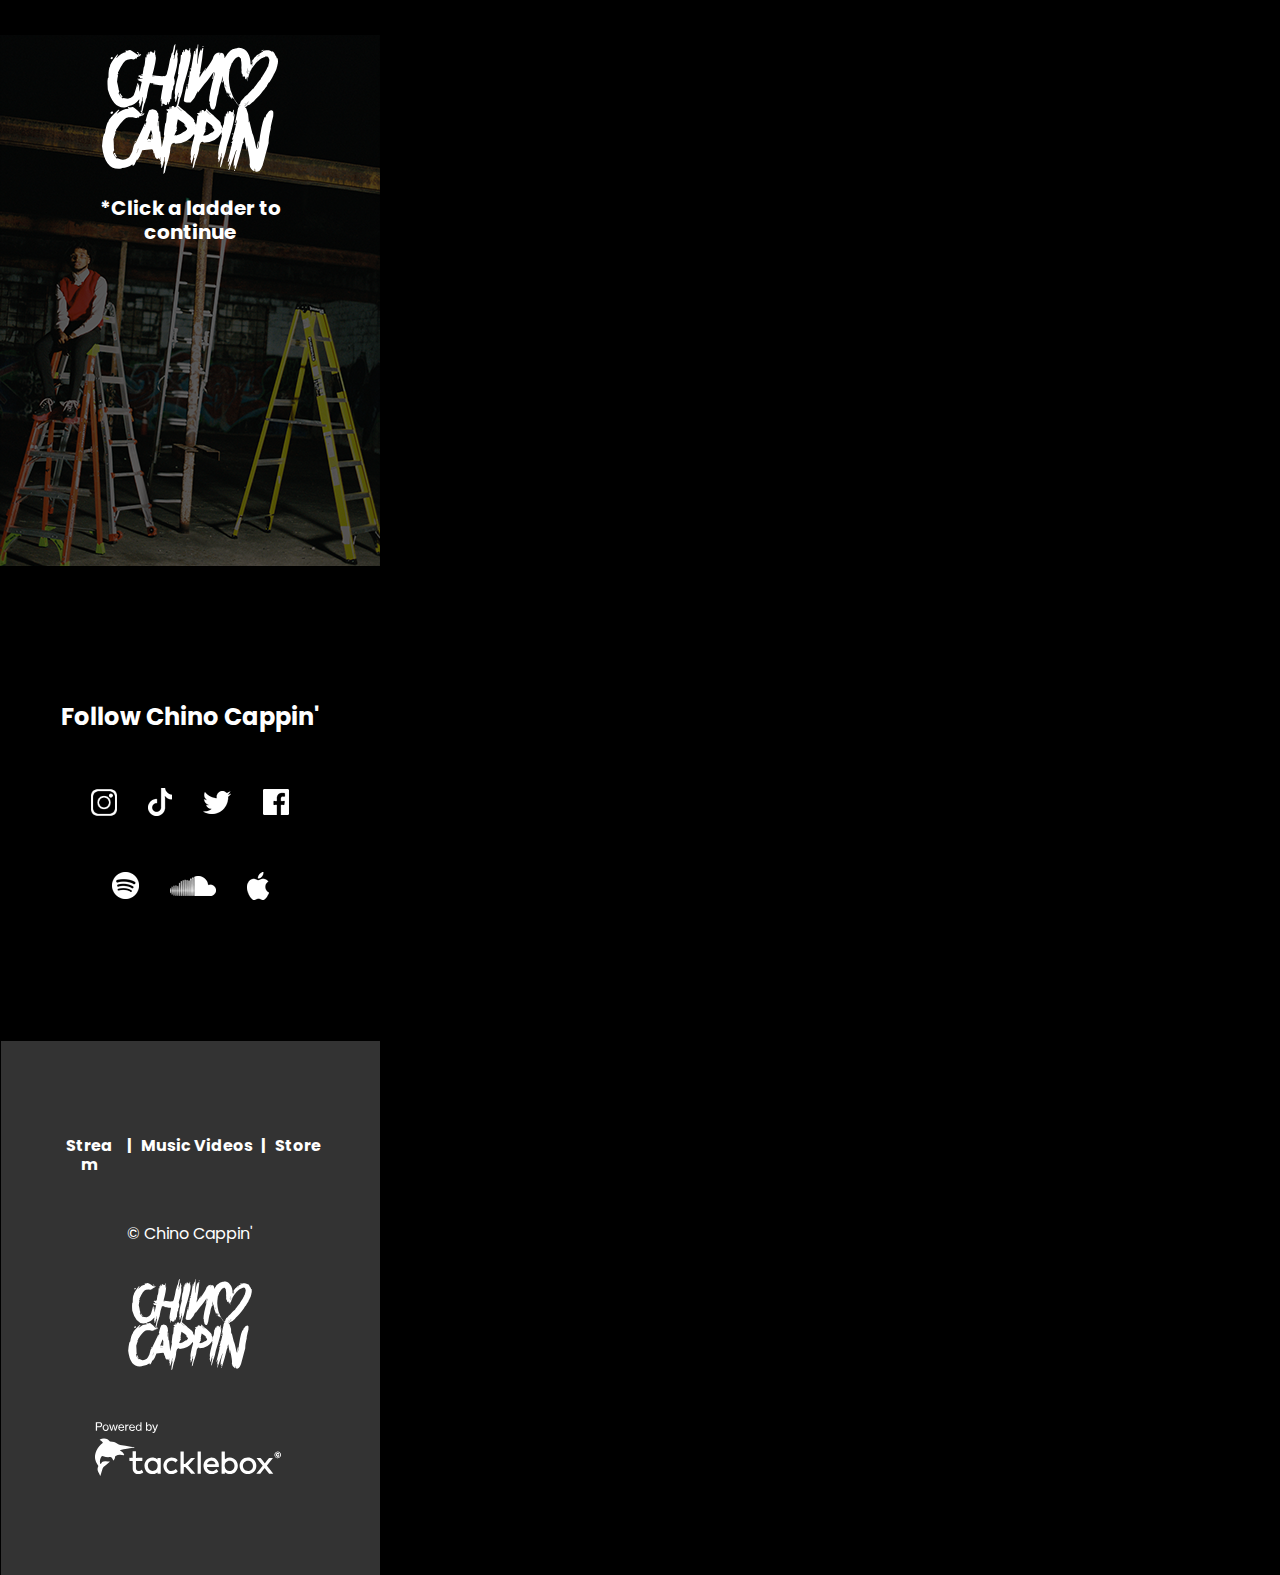
==== phone/index.html @ 38c48c01 "initial commit" ====
<!DOCTYPE html>
<html class="nojs html css_verticalspacer" lang="en-US">
 <head>

  <meta http-equiv="Content-type" content="text/html;charset=UTF-8"/>
  <meta name="generator" content="2018.1.1.386"/>
  <meta name="viewport" content="width=380"/>
  
  <script type="text/javascript">
   // Update the 'nojs'/'js' class on the html node
document.documentElement.className = document.documentElement.className.replace(/\bnojs\b/g, 'js');

// Check that all required assets are uploaded and up-to-date
if(typeof Muse == "undefined") window.Muse = {}; window.Muse.assets = {"required":["museutils.js", "museconfig.js", "jquery.musepolyfill.bgsize.js", "jquery.watch.js", "require.js", "index.css"], "outOfDate":[]};
</script>
  
  <link rel="canonical" href="http://chinocappin.com/index.html"/>
  <title>Home</title>
  <!-- CSS -->
  <link rel="stylesheet" type="text/css" href="../css/site_global.css?crc=444006867"/>
  <link rel="stylesheet" type="text/css" href="css/index.css?crc=4294143447" id="pagesheet"/>
    <!--/*

*/
-->
 </head>
 <body>

  <div class="clearfix" id="page"><!-- column -->
   <div class="position_content" id="page_position_content">
    <div class="clearfix colelem" id="pu2595"><!-- group -->
     <div class="museBGSize grpelem" id="u2595"><!-- content --></div>
     <div class="museBGSize grpelem" id="u2596"><!-- content --></div>
     <!-- m_editable region-id="editable-static-tag-U2597-BP_infinity" template="phone/index.html" data-type="html" data-ice-options="clickable" data-ice-editable="link" -->
     <a class="nonblock nontext museBGSize grpelem" id="u2597" href="music-videos.html" data-href="page:U2841" data-muse-uid="U2597"><!-- content --></a>
     <!-- /m_editable -->
     <div class="museBGSize grpelem" id="u2598"><!-- content --></div>
     <!-- m_editable region-id="editable-static-tag-U2599-BP_infinity" template="phone/index.html" data-type="html" data-ice-options="clickable" data-ice-editable="link" -->
     <a class="nonblock nontext MuseLinkActive museBGSize grpelem" id="u2599" href="index.html" data-href="page:U2594" data-muse-uid="U2599"><!-- content --></a>
     <!-- /m_editable -->
     <!-- m_editable region-id="editable-static-tag-U2600-BP_infinity" template="phone/index.html" data-type="html" data-ice-options="disableImageResize,link,txtStyleTarget" -->
     <div class="clearfix grpelem" id="u2600-4" data-muse-uid="U2600" data-muse-type="txt_frame" data-IBE-flags="txtStyleSrc"><!-- content -->
      <p>*Click a ladder to continue</p>
     </div>
     <!-- /m_editable -->
     <div class="grpelem" id="u2602"><!-- content --></div>
     <div class="clearfix grpelem" id="u2603"><!-- column -->
      <!-- m_editable region-id="editable-static-tag-U2604-BP_infinity" template="phone/index.html" data-type="html" data-ice-options="disableImageResize,link,txtStyleTarget" -->
      <div class="clearfix colelem" id="u2604-4" data-muse-uid="U2604" data-muse-type="txt_frame" data-IBE-flags="txtStyleSrc"><!-- content -->
       <p>Follow Chino Cappin'</p>
      </div>
      <!-- /m_editable -->
      <div class="clearfix colelem" id="u2609"><!-- group -->
       <div class="museBGSize grpelem" id="u2613"><!-- content --></div>
       <div class="museBGSize grpelem" id="u2610"><!-- content --></div>
       <div class="museBGSize grpelem" id="u2611"><!-- content --></div>
       <div class="museBGSize grpelem" id="u2612"><!-- content --></div>
      </div>
      <div class="clearfix colelem" id="u2605"><!-- group -->
       <div class="museBGSize grpelem" id="u2606"><!-- content --></div>
       <div class="museBGSize grpelem" id="u2607"><!-- content --></div>
       <div class="museBGSize grpelem" id="u2608"><!-- content --></div>
      </div>
     </div>
    </div>
    <div class="clearfix colelem" id="pu2601"><!-- group -->
     <div class="grpelem" id="u2601"><!-- content --></div>
     <!-- m_editable region-id="editable-static-tag-U2614-BP_infinity" template="phone/index.html" data-type="html" data-ice-options="clickable" data-ice-editable="link" -->
     <a class="nonblock nontext MuseLinkActive museBGSize grpelem" id="u2614" href="index.html" data-href="page:U2594" data-muse-uid="U2614"><!-- content --></a>
     <!-- /m_editable -->
     <div class="clearfix grpelem" id="u2615"><!-- column -->
      <div class="clearfix colelem" id="u2616"><!-- group -->
       <!-- m_editable region-id="editable-static-tag-U2621-BP_infinity" template="phone/index.html" data-type="html" data-ice-options="disableImageResize,link,txtStyleTarget" -->
       <div class="clearfix grpelem" id="u2621-4" data-muse-uid="U2621" data-muse-type="txt_frame" data-IBE-flags="txtStyleSrc"><!-- content -->
        <p>Stream</p>
       </div>
       <!-- /m_editable -->
       <!-- m_editable region-id="editable-static-tag-U2620-BP_infinity" template="phone/index.html" data-type="html" data-ice-options="disableImageResize,link,txtStyleTarget" -->
       <div class="clearfix grpelem" id="u2620-4" data-muse-uid="U2620" data-muse-type="txt_frame" data-IBE-flags="txtStyleSrc"><!-- content -->
        <p>&nbsp; |</p>
       </div>
       <!-- /m_editable -->
       <!-- m_editable region-id="editable-static-tag-U2619-BP_infinity" template="phone/index.html" data-type="html" data-ice-options="disableImageResize,link,clickable,txtStyleTarget" data-ice-editable="link" -->
       <a class="nonblock nontext clearfix grpelem" id="u2619-4" href="music-videos.html" data-href="page:U2841" data-muse-uid="U2619" data-muse-type="txt_frame" data-IBE-flags="txtStyleSrc"><!-- content --><p>Music Videos</p></a>
       <!-- /m_editable -->
       <div class="clearfix grpelem" id="pu2618-4"><!-- group -->
        <!-- m_editable region-id="editable-static-tag-U2618-BP_infinity" template="phone/index.html" data-type="html" data-ice-options="disableImageResize,link,txtStyleTarget" -->
        <div class="clearfix grpelem" id="u2618-4" data-muse-uid="U2618" data-muse-type="txt_frame" data-IBE-flags="txtStyleSrc"><!-- content -->
         <p>&nbsp; |</p>
        </div>
        <!-- /m_editable -->
        <!-- m_editable region-id="editable-static-tag-U2617-BP_infinity" template="phone/index.html" data-type="html" data-ice-options="disableImageResize,link,txtStyleTarget" -->
        <div class="clearfix grpelem" id="u2617-4" data-muse-uid="U2617" data-muse-type="txt_frame" data-IBE-flags="txtStyleSrc"><!-- content -->
         <p>Store</p>
        </div>
        <!-- /m_editable -->
       </div>
      </div>
      <!-- m_editable region-id="editable-static-tag-U2622-BP_infinity" template="phone/index.html" data-type="html" data-ice-options="disableImageResize,link,txtStyleTarget" -->
      <div class="clearfix colelem" id="u2622-4" data-muse-uid="U2622" data-muse-type="txt_frame" data-IBE-flags="txtStyleSrc"><!-- content -->
       <p>© Chino Cappin'</p>
      </div>
      <!-- /m_editable -->
     </div>
     <!-- m_editable region-id="editable-static-tag-U2623-BP_infinity" template="phone/index.html" data-type="html" data-ice-options="clickable" data-ice-editable="link" -->
     <a class="nonblock nontext museBGSize grpelem" id="u2623" href="http://www.tacklebox.company" target="_blank" data-muse-uid="U2623"><!-- content --></a>
     <!-- /m_editable -->
    </div>
    <div class="verticalspacer" data-offset-top="1574" data-content-above-spacer="1574" data-content-below-spacer="0"></div>
   </div>
  </div>
  <!-- Other scripts -->
  <script type="text/javascript">
   // Decide whether to suppress missing file error or not based on preference setting
var suppressMissingFileError = false
</script>
  <script type="text/javascript">
   window.Muse.assets.check=function(c){if(!window.Muse.assets.checked){window.Muse.assets.checked=!0;var b={},d=function(a,b){if(window.getComputedStyle){var c=window.getComputedStyle(a,null);return c&&c.getPropertyValue(b)||c&&c[b]||""}if(document.documentElement.currentStyle)return(c=a.currentStyle)&&c[b]||a.style&&a.style[b]||"";return""},a=function(a){if(a.match(/^rgb/))return a=a.replace(/\s+/g,"").match(/([\d\,]+)/gi)[0].split(","),(parseInt(a[0])<<16)+(parseInt(a[1])<<8)+parseInt(a[2]);if(a.match(/^\#/))return parseInt(a.substr(1),
16);return 0},f=function(f){for(var g=document.getElementsByTagName("link"),j=0;j<g.length;j++)if("text/css"==g[j].type){var l=(g[j].href||"").match(/\/?css\/([\w\-]+\.css)\?crc=(\d+)/);if(!l||!l[1]||!l[2])break;b[l[1]]=l[2]}g=document.createElement("div");g.className="version";g.style.cssText="display:none; width:1px; height:1px;";document.getElementsByTagName("body")[0].appendChild(g);for(j=0;j<Muse.assets.required.length;){var l=Muse.assets.required[j],k=l.match(/([\w\-\.]+)\.(\w+)$/),i=k&&k[1]?
k[1]:null,k=k&&k[2]?k[2]:null;switch(k.toLowerCase()){case "css":i=i.replace(/\W/gi,"_").replace(/^([^a-z])/gi,"_$1");g.className+=" "+i;i=a(d(g,"color"));k=a(d(g,"backgroundColor"));i!=0||k!=0?(Muse.assets.required.splice(j,1),"undefined"!=typeof b[l]&&(i!=b[l]>>>24||k!=(b[l]&16777215))&&Muse.assets.outOfDate.push(l)):j++;g.className="version";break;case "js":j++;break;default:throw Error("Unsupported file type: "+k);}}c?c().jquery!="1.8.3"&&Muse.assets.outOfDate.push("jquery-1.8.3.min.js"):Muse.assets.required.push("jquery-1.8.3.min.js");
g.parentNode.removeChild(g);if(Muse.assets.outOfDate.length||Muse.assets.required.length)g="Some files on the server may be missing or incorrect. Clear browser cache and try again. If the problem persists please contact website author.",f&&Muse.assets.outOfDate.length&&(g+="\nOut of date: "+Muse.assets.outOfDate.join(",")),f&&Muse.assets.required.length&&(g+="\nMissing: "+Muse.assets.required.join(",")),suppressMissingFileError?(g+="\nUse SuppressMissingFileError key in AppPrefs.xml to show missing file error pop up.",console.log(g)):alert(g)};location&&location.search&&location.search.match&&location.search.match(/muse_debug/gi)?
setTimeout(function(){f(!0)},5E3):f()}};
var muse_init=function(){require.config({baseUrl:"../"});require(["jquery","museutils","whatinput","jquery.musepolyfill.bgsize","jquery.watch"],function(c){var $ = c;$(document).ready(function(){try{
window.Muse.assets.check($);/* body */
Muse.Utils.transformMarkupToFixBrowserProblemsPreInit();/* body */
Muse.Utils.prepHyperlinks(true);/* body */
Muse.Utils.makeButtonsVisibleAfterSettingMinWidth();/* body */
Muse.Utils.fullPage('#page');/* 100% height page */
Muse.Utils.showWidgetsWhenReady();/* body */
Muse.Utils.transformMarkupToFixBrowserProblems();/* body */
}catch(b){if(b&&"function"==typeof b.notify?b.notify():Muse.Assert.fail("Error calling selector function: "+b),false)throw b;}})})};

</script>
  <!-- RequireJS script -->
  <script src="../scripts/require.js?crc=4177726516" type="text/javascript" async data-main="../scripts/museconfig.js?crc=3936894949" onload="if (requirejs) requirejs.onError = function(requireType, requireModule) { if (requireType && requireType.toString && requireType.toString().indexOf && 0 <= requireType.toString().indexOf('#scripterror')) window.Muse.assets.check(); }" onerror="window.Muse.assets.check();"></script>
   </body>
</html>
---- css/site_global.css ----
html{min-height:100%;min-width:100%;-ms-text-size-adjust:none;}body,div,dl,dt,dd,ul,ol,li,nav,h1,h2,h3,h4,h5,h6,pre,code,form,fieldset,legend,input,button,textarea,p,blockquote,th,td,a{margin:0px;padding:0px;border-width:0px;border-style:solid;border-color:transparent;-webkit-transform-origin:left top;-ms-transform-origin:left top;-o-transform-origin:left top;transform-origin:left top;background-repeat:no-repeat;}button.submit-btn{-moz-box-sizing:content-box;-webkit-box-sizing:content-box;box-sizing:content-box;}.transition{-webkit-transition-property:background-image,background-position,background-color,border-color,border-radius,color,font-size,font-style,font-weight,letter-spacing,line-height,text-align,box-shadow,text-shadow,opacity;transition-property:background-image,background-position,background-color,border-color,border-radius,color,font-size,font-style,font-weight,letter-spacing,line-height,text-align,box-shadow,text-shadow,opacity;}.transition *{-webkit-transition:inherit;transition:inherit;}table{border-collapse:collapse;border-spacing:0px;}fieldset,img{border:0px;border-style:solid;-webkit-transform-origin:left top;-ms-transform-origin:left top;-o-transform-origin:left top;transform-origin:left top;}address,caption,cite,code,dfn,em,strong,th,var,optgroup{font-style:inherit;font-weight:inherit;}del,ins{text-decoration:none;}li{list-style:none;}caption,th{text-align:left;}h1,h2,h3,h4,h5,h6{font-size:100%;font-weight:inherit;}input,button,textarea,select,optgroup,option{font-family:inherit;font-size:inherit;font-style:inherit;font-weight:inherit;}.form-grp input,.form-grp textarea{-webkit-appearance:none;-webkit-border-radius:0;}body{font-family:Arial, Helvetica Neue, Helvetica, sans-serif;text-align:left;font-size:14px;line-height:17px;word-wrap:break-word;text-rendering:optimizeLegibility;-moz-font-feature-settings:'liga';-ms-font-feature-settings:'liga';-webkit-font-feature-settings:'liga';font-feature-settings:'liga';}a:link{color:#0000FF;text-decoration:underline;}a:visited{color:#800080;text-decoration:underline;}a:hover{color:#0000FF;text-decoration:underline;}a:active{color:#EE0000;text-decoration:underline;}a.nontext{color:black;text-decoration:none;font-style:normal;font-weight:normal;}.normal_text{color:#000000;direction:ltr;font-family:Arial, Helvetica Neue, Helvetica, sans-serif;font-size:14px;font-style:normal;font-weight:normal;letter-spacing:0px;line-height:17px;text-align:left;text-decoration:none;text-indent:0px;text-transform:none;vertical-align:0px;padding:0px;}.list0 li:before{position:absolute;right:100%;letter-spacing:0px;text-decoration:none;font-weight:normal;font-style:normal;}.rtl-list li:before{right:auto;left:100%;}.nls-None > li:before,.nls-None .list3 > li:before,.nls-None .list6 > li:before{margin-right:6px;content:'•';}.nls-None .list1 > li:before,.nls-None .list4 > li:before,.nls-None .list7 > li:before{margin-right:6px;content:'○';}.nls-None,.nls-None .list1,.nls-None .list2,.nls-None .list3,.nls-None .list4,.nls-None .list5,.nls-None .list6,.nls-None .list7,.nls-None .list8{padding-left:34px;}.nls-None.rtl-list,.nls-None .list1.rtl-list,.nls-None .list2.rtl-list,.nls-None .list3.rtl-list,.nls-None .list4.rtl-list,.nls-None .list5.rtl-list,.nls-None .list6.rtl-list,.nls-None .list7.rtl-list,.nls-None .list8.rtl-list{padding-left:0px;padding-right:34px;}.nls-None .list2 > li:before,.nls-None .list5 > li:before,.nls-None .list8 > li:before{margin-right:6px;content:'-';}.nls-None.rtl-list > li:before,.nls-None .list1.rtl-list > li:before,.nls-None .list2.rtl-list > li:before,.nls-None .list3.rtl-list > li:before,.nls-None .list4.rtl-list > li:before,.nls-None .list5.rtl-list > li:before,.nls-None .list6.rtl-list > li:before,.nls-None .list7.rtl-list > li:before,.nls-None .list8.rtl-list > li:before{margin-right:0px;margin-left:6px;}.TabbedPanelsTab{white-space:nowrap;}.MenuBar .MenuBarView,.MenuBar .SubMenuView{display:block;list-style:none;}.MenuBar .SubMenu{display:none;position:absolute;}.NoWrap{white-space:nowrap;word-wrap:normal;}.rootelem{margin-left:auto;margin-right:auto;}.colelem{display:inline;float:left;clear:both;}.clearfix:after{content:"\0020";visibility:hidden;display:block;height:0px;clear:both;}*:first-child+html .clearfix{zoom:1;}.clip_frame{overflow:hidden;}.popup_anchor{position:relative;width:0px;height:0px;}.allow_click_through *{pointer-events:auto;}.popup_element{z-index:100000;}.svg{display:block;vertical-align:top;}span.wrap{content:'';clear:left;display:block;}span.actAsInlineDiv{display:inline-block;}.position_content,.excludeFromNormalFlow{float:left;}.preload_images{position:absolute;overflow:hidden;left:-9999px;top:-9999px;height:1px;width:1px;}.preload{height:1px;width:1px;}.animateStates{-webkit-transition:0.3s ease-in-out;-moz-transition:0.3s ease-in-out;-o-transition:0.3s ease-in-out;transition:0.3s ease-in-out;}[data-whatinput="mouse"] *:focus,[data-whatinput="touch"] *:focus,input:focus,textarea:focus{outline:none;}textarea{resize:none;overflow:auto;}.allow_click_through,.fld-prompt{pointer-events:none;}.wrapped-input{position:absolute;top:0px;left:0px;background:transparent;border:none;}.submit-btn{z-index:50000;cursor:pointer;}.anchor_item{width:22px;height:18px;}.MenuBar .SubMenuVisible,.MenuBarVertical .SubMenuVisible,.MenuBar .SubMenu .SubMenuVisible,.popup_element.Active,span.actAsPara,.actAsDiv,a.nonblock.nontext,img.block{display:block;}.widget_invisible,.js .invi,.js .mse_pre_init{visibility:hidden;}.ose_ei{visibility:hidden;z-index:0;}.no_vert_scroll{overflow-y:hidden;}.always_vert_scroll{overflow-y:scroll;}.always_horz_scroll{overflow-x:scroll;}.fullscreen{overflow:hidden;left:0px;top:0px;position:fixed;height:100%;width:100%;-moz-box-sizing:border-box;-webkit-box-sizing:border-box;-ms-box-sizing:border-box;box-sizing:border-box;}.fullwidth{position:absolute;}.borderbox{-moz-box-sizing:border-box;-webkit-box-sizing:border-box;-ms-box-sizing:border-box;box-sizing:border-box;}.scroll_wrapper{position:absolute;overflow:auto;left:0px;right:0px;top:0px;bottom:0px;padding-top:0px;padding-bottom:0px;margin-top:0px;margin-bottom:0px;}.browser_width > *{position:absolute;left:0px;right:0px;}.grpelem,.accordion_wrapper{display:inline;float:left;}.fld-checkbox input[type=checkbox],.fld-radiobutton input[type=radio]{position:absolute;overflow:hidden;clip:rect(0px, 0px, 0px, 0px);height:1px;width:1px;margin:-1px;padding:0px;border:0px;}.fld-checkbox input[type=checkbox] + label,.fld-radiobutton input[type=radio] + label{display:inline-block;background-repeat:no-repeat;cursor:pointer;float:left;width:100%;height:100%;}.pointer_cursor,.fld-recaptcha-mode,.fld-recaptcha-refresh,.fld-recaptcha-help{cursor:pointer;}p,h1,h2,h3,h4,h5,h6,ol,ul,span.actAsPara{max-height:1000000px;}.superscript{vertical-align:super;font-size:66%;line-height:0px;}.subscript{vertical-align:sub;font-size:66%;line-height:0px;}.horizontalSlideShow{-ms-touch-action:pan-y;touch-action:pan-y;}.verticalSlideShow{-ms-touch-action:pan-x;touch-action:pan-x;}.colelem100,.verticalspacer{clear:both;}.list0 li,.MenuBar .MenuItemContainer,.SlideShowContentPanel .fullscreen img,.css_verticalspacer .verticalspacer{position:relative;}.popup_element.Inactive,.js .disn,.js .an_invi,.hidden,.breakpoint{display:none;}#muse_css_mq{position:absolute;display:none;background-color:#FFFFFE;}.fluid_height_spacer{width:0.01px;}.muse_check_css{display:none;position:fixed;}@media screen and (-webkit-min-device-pixel-ratio:0){body{text-rendering:auto;}}
---- phone/css/index.css ----
/*

*/
.version.index{color:#0000FF;background-color:#F36DD7;}#muse_css_mq{background-color:#FFFFFF;}#page{z-index:1;width:380px;min-height:570px;background-image:none;border-width:0px;border-color:#000000;background-color:transparent;}#page_position_content{padding-top:35px;width:0.01px;}#pu2595{z-index:2;width:0.01px;margin-left:-9px;}#u2595{z-index:2;width:380px;height:558px;opacity:1;-ms-filter:"progid:DXImageTransform.Microsoft.Alpha(Opacity=100)";filter:alpha(opacity=100);position:relative;margin-right:-10000px;left:9px;background:transparent url("../../images/layer%204%20copy%205-u2595-fr.png?crc=3952151979") no-repeat center bottom;background-size:cover;}#u2596{z-index:3;width:188px;height:365px;opacity:0;-ms-filter:"progid:DXImageTransform.Microsoft.Alpha(Opacity=0)";filter:alpha(opacity=0);position:relative;margin-right:-10000px;margin-top:188px;background:transparent url("../../images/stream-u2596-fr.png?crc=3905036966") no-repeat center top;background-size:contain;}#u2596:hover{background-repeat:no-repeat;background-position:center top;opacity:1;-ms-filter:"progid:DXImageTransform.Microsoft.Alpha(Opacity=100)";filter:alpha(opacity=100);width:188px;height:365px;min-height:0px;margin:188px -10000px 0px 0px;background-size:contain;}#u2597{z-index:4;width:151px;height:307px;opacity:0;-ms-filter:"progid:DXImageTransform.Microsoft.Alpha(Opacity=0)";filter:alpha(opacity=0);position:relative;margin-right:-10000px;margin-top:174px;left:122px;background:transparent url("../../images/music%20videos-u2597-fr.png?crc=483383360") no-repeat center top;background-size:contain;}#u2597:hover{background-repeat:no-repeat;background-position:center top;opacity:1;-ms-filter:"progid:DXImageTransform.Microsoft.Alpha(Opacity=100)";filter:alpha(opacity=100);width:151px;height:307px;min-height:0px;margin:174px -10000px 0px 0px;background-size:contain;}#u2598{z-index:5;width:174px;height:288px;opacity:0;-ms-filter:"progid:DXImageTransform.Microsoft.Alpha(Opacity=0)";filter:alpha(opacity=0);position:relative;margin-right:-10000px;margin-top:254px;left:222px;background:transparent url("../../images/store-u2598-fr.png?crc=426660797") no-repeat center top;background-size:contain;}#u2598:hover{background-repeat:no-repeat;background-position:center top;opacity:1;-ms-filter:"progid:DXImageTransform.Microsoft.Alpha(Opacity=100)";filter:alpha(opacity=100);width:174px;height:288px;min-height:0px;margin:254px -10000px 0px 0px;background-size:contain;}#u2599{z-index:6;width:176px;height:134px;opacity:1;-ms-filter:"progid:DXImageTransform.Microsoft.Alpha(Opacity=100)";filter:alpha(opacity=100);position:relative;margin-right:-10000px;margin-top:7px;left:111px;background:transparent url("../../images/chino%20cappin%20logo%20white.svg?crc=8672134") no-repeat center center;background-size:contain;}#u2600-4{z-index:7;width:276px;min-height:21px;background-color:transparent;line-height:24px;text-align:center;font-size:20px;color:#FFFFFF;font-family:'__Poppins_5';font-weight:700;position:relative;margin-right:-10000px;margin-top:161px;left:61px;}#u2602{z-index:12;width:380px;height:475px;background-color:#000000;position:relative;margin-right:-10000px;margin-top:531px;left:9px;}#u2603{z-index:13;width:380px;border-width:0px;border-color:transparent;background-color:transparent;padding-bottom:0px;position:relative;margin-right:-10000px;margin-top:667px;left:9px;}#u2604-4{z-index:14;width:380px;min-height:33px;background-color:transparent;line-height:29px;text-align:center;font-size:24px;color:#FFFFFF;font-family:'__Poppins_5';font-weight:700;position:relative;}#u2609{z-index:22;width:197px;border-width:0px;border-color:transparent;background-color:transparent;margin-left:91px;margin-top:52px;position:relative;}#u2613{z-index:23;width:26px;height:30px;opacity:1;-ms-filter:"progid:DXImageTransform.Microsoft.Alpha(Opacity=100)";filter:alpha(opacity=100);position:relative;margin-right:-10000px;background:transparent url("../../images/instagram.svg?crc=4180544540") no-repeat center center;background-size:contain;}.nosvg #u2613{background-image:url('../../images/instagram_poster_u971.png?crc=4113175795');}#u2610{z-index:26;width:24px;height:30px;opacity:1;-ms-filter:"progid:DXImageTransform.Microsoft.Alpha(Opacity=100)";filter:alpha(opacity=100);position:relative;margin-right:-10000px;left:57px;background:transparent url("../../images/tiktok-u2610-fr.png?crc=4099500592") no-repeat center center;background-size:contain;}#u2610:hover{background-repeat:no-repeat;background-position:center center;opacity:0.5;-ms-filter:"progid:DXImageTransform.Microsoft.Alpha(Opacity=50)";filter:alpha(opacity=50);width:24px;height:30px;min-height:0px;margin:0px -10000px 0px 0px;background-size:contain;}#u2611{z-index:25;width:28px;height:26px;opacity:1;-ms-filter:"progid:DXImageTransform.Microsoft.Alpha(Opacity=100)";filter:alpha(opacity=100);position:relative;margin-right:-10000px;margin-top:2px;left:112px;background:transparent url("../../images/twitter-u2611-fr.png?crc=4154502789") no-repeat center center;background-size:contain;}#u2611:hover{background-repeat:no-repeat;background-position:center center;opacity:0.5;-ms-filter:"progid:DXImageTransform.Microsoft.Alpha(Opacity=50)";filter:alpha(opacity=50);width:28px;height:26px;min-height:0px;margin:2px -10000px 0px 0px;background-size:contain;}#u2612{z-index:24;width:26px;height:30px;opacity:1;-ms-filter:"progid:DXImageTransform.Microsoft.Alpha(Opacity=100)";filter:alpha(opacity=100);position:relative;margin-right:-10000px;left:172px;background:transparent url("../../images/facebook-u2612-fr.png?crc=363989656") no-repeat center center;background-size:contain;}#u2613:hover,#u2612:hover{background-repeat:no-repeat;background-position:center center;opacity:0.5;-ms-filter:"progid:DXImageTransform.Microsoft.Alpha(Opacity=50)";filter:alpha(opacity=50);width:26px;height:30px;min-height:0px;margin:0px -10000px 0px 0px;background-size:contain;}#u2605{z-index:18;width:157px;border-width:0px;border-color:transparent;background-color:transparent;margin-left:112px;margin-top:50px;position:relative;}#u2606{z-index:21;width:27px;height:30px;opacity:1;-ms-filter:"progid:DXImageTransform.Microsoft.Alpha(Opacity=100)";filter:alpha(opacity=100);position:relative;margin-right:-10000px;margin-top:3px;background:transparent url("../../images/spotify-u2606-fr.png?crc=4235929491") no-repeat center center;background-size:contain;}#u2606:hover{background-repeat:no-repeat;background-position:center center;opacity:0.5;-ms-filter:"progid:DXImageTransform.Microsoft.Alpha(Opacity=50)";filter:alpha(opacity=50);width:27px;height:30px;min-height:0px;margin:3px -10000px 0px 0px;background-size:contain;}#u2607{z-index:20;width:46px;height:38px;opacity:1;-ms-filter:"progid:DXImageTransform.Microsoft.Alpha(Opacity=100)";filter:alpha(opacity=100);position:relative;margin-right:-10000px;left:58px;background:transparent url("../../images/soundcloud-u2607-fr.png?crc=53693698") no-repeat center center;background-size:contain;}#u2607:hover{background-repeat:no-repeat;background-position:center center;opacity:0.5;-ms-filter:"progid:DXImageTransform.Microsoft.Alpha(Opacity=50)";filter:alpha(opacity=50);width:46px;height:38px;min-height:0px;margin:0px -10000px 0px 0px;background-size:contain;}#u2608{z-index:19;width:22px;height:29px;opacity:1;-ms-filter:"progid:DXImageTransform.Microsoft.Alpha(Opacity=100)";filter:alpha(opacity=100);position:relative;margin-right:-10000px;margin-top:4px;left:135px;background:transparent url("../../images/apple%20music-u2608-fr.png?crc=276045189") no-repeat center center;background-size:contain;}#u2608:hover{background-repeat:no-repeat;background-position:center center;opacity:0.5;-ms-filter:"progid:DXImageTransform.Microsoft.Alpha(Opacity=50)";filter:alpha(opacity=50);width:22px;height:29px;min-height:0px;margin:4px -10000px 0px 0px;background-size:contain;}#pu2601{z-index:11;width:0.01px;margin-left:1px;}#u2601{z-index:11;width:379px;height:534px;background-color:#333333;position:relative;margin-right:-10000px;}#u2614{z-index:27;width:124px;height:94px;opacity:1;-ms-filter:"progid:DXImageTransform.Microsoft.Alpha(Opacity=100)";filter:alpha(opacity=100);position:relative;margin-right:-10000px;margin-top:236px;left:127px;background:transparent url("../../images/chino%20cappin%20logo%20white.svg?crc=8672134") no-repeat center center;background-size:contain;}.nosvg #u2599,.nosvg #u2614{background-image:url('../../images/chino%20cappin%20logo%20white_poster_u673.png?crc=26614060');}#u2615{z-index:28;width:264px;border-width:0px;border-color:transparent;background-color:transparent;padding-bottom:0px;position:relative;margin-right:-10000px;margin-top:95px;left:57px;}#u2616{z-index:33;width:264px;border-width:0px;border-color:transparent;background-color:transparent;position:relative;}#u2621-4{z-index:34;width:63px;min-height:22px;background-color:transparent;line-height:19px;text-align:center;font-size:16px;color:#FFFFFF;font-family:'__Poppins_5';font-weight:700;position:relative;margin-right:-10000px;}#u2621-4:hover{opacity:0.5;-ms-filter:"progid:DXImageTransform.Microsoft.Alpha(Opacity=50)";filter:alpha(opacity=50);padding-top:0px;padding-bottom:0px;min-height:22px;width:63px;margin:0px -10000px 0px 0px;}#u2620-4{z-index:42;width:19px;min-height:22px;background-color:transparent;line-height:19px;text-align:left;font-size:16px;color:#FFFFFF;font-family:'__Poppins_5';font-weight:700;position:relative;margin-right:-10000px;left:63px;}#u2619-4{z-index:46;width:114px;min-height:22px;background-color:transparent;line-height:19px;text-align:center;font-size:16px;color:#FFFFFF;font-family:'__Poppins_5';font-weight:700;position:relative;margin-right:-10000px;left:82px;}#u2619-4:hover{opacity:0.5;-ms-filter:"progid:DXImageTransform.Microsoft.Alpha(Opacity=50)";filter:alpha(opacity=50);padding-top:0px;padding-bottom:0px;min-height:22px;width:114px;margin:0px -10000px 0px 0px;}#pu2618-4{z-index:38;width:0.01px;margin-right:-10000px;margin-left:197px;}#u2618-4{z-index:38;width:19px;min-height:22px;background-color:transparent;line-height:19px;text-align:left;font-size:16px;color:#FFFFFF;font-family:'__Poppins_5';font-weight:700;position:relative;margin-right:-10000px;}#u2617-4{z-index:50;width:48px;min-height:20px;background-color:transparent;line-height:19px;text-align:center;font-size:16px;color:#FFFFFF;font-family:'__Poppins_5';font-weight:700;position:relative;margin-right:-10000px;left:19px;}#u2617-4:hover{opacity:0.5;-ms-filter:"progid:DXImageTransform.Microsoft.Alpha(Opacity=50)";filter:alpha(opacity=50);padding-top:0px;padding-bottom:0px;min-height:20px;width:48px;margin:0px -10000px 0px 0px;}#u2622-4{z-index:29;width:138px;min-height:16px;background-color:transparent;line-height:19px;text-align:center;font-size:16px;color:#FFFFFF;font-family:'__Poppins_5';font-weight:400;margin-left:63px;margin-top:50px;position:relative;}#u2623{z-index:54;width:186px;height:54px;opacity:1;-ms-filter:"progid:DXImageTransform.Microsoft.Alpha(Opacity=100)";filter:alpha(opacity=100);position:relative;margin-right:-10000px;margin-top:381px;left:94px;background:transparent url("../../images/tacklebox%20white.svg?crc=461178488") no-repeat center center;background-size:contain;}.nosvg #u2623{background-image:url('../../images/tacklebox%20white_poster_u1333.png?crc=4071395336');}#u2623:hover{background-repeat:no-repeat;background-position:center center;opacity:0.5;-ms-filter:"progid:DXImageTransform.Microsoft.Alpha(Opacity=50)";filter:alpha(opacity=50);width:186px;height:54px;min-height:0px;margin:381px -10000px 0px 0px;background-size:contain;}.css_verticalspacer .verticalspacer{height:calc(100vh - 1574px);}.html{background-color:#000000;}body{position:relative;min-width:380px;}@-ms-viewport{width:380px;}@-webkit-viewport{width:380px;}@-o-viewport{width:380px;}@-moz-viewport{width:380px;}@viewport{width:380px;}@font-face{font-family:'__Poppins_5';src:url('../../fonts/poppins-bold.eot');src:local('☺'), url('../../fonts/poppins-bold.woff') format('woff'), url('../../fonts/poppins-bold.svg') format('svg');font-weight:700;font-style:normal;}@font-face{font-family:'__Poppins_5';src:url('../../fonts/poppins-regular.eot');src:local('☺'), url('../../fonts/poppins-regular.woff') format('woff'), url('../../fonts/poppins-regular.svg') format('svg');font-weight:400;font-style:normal;}
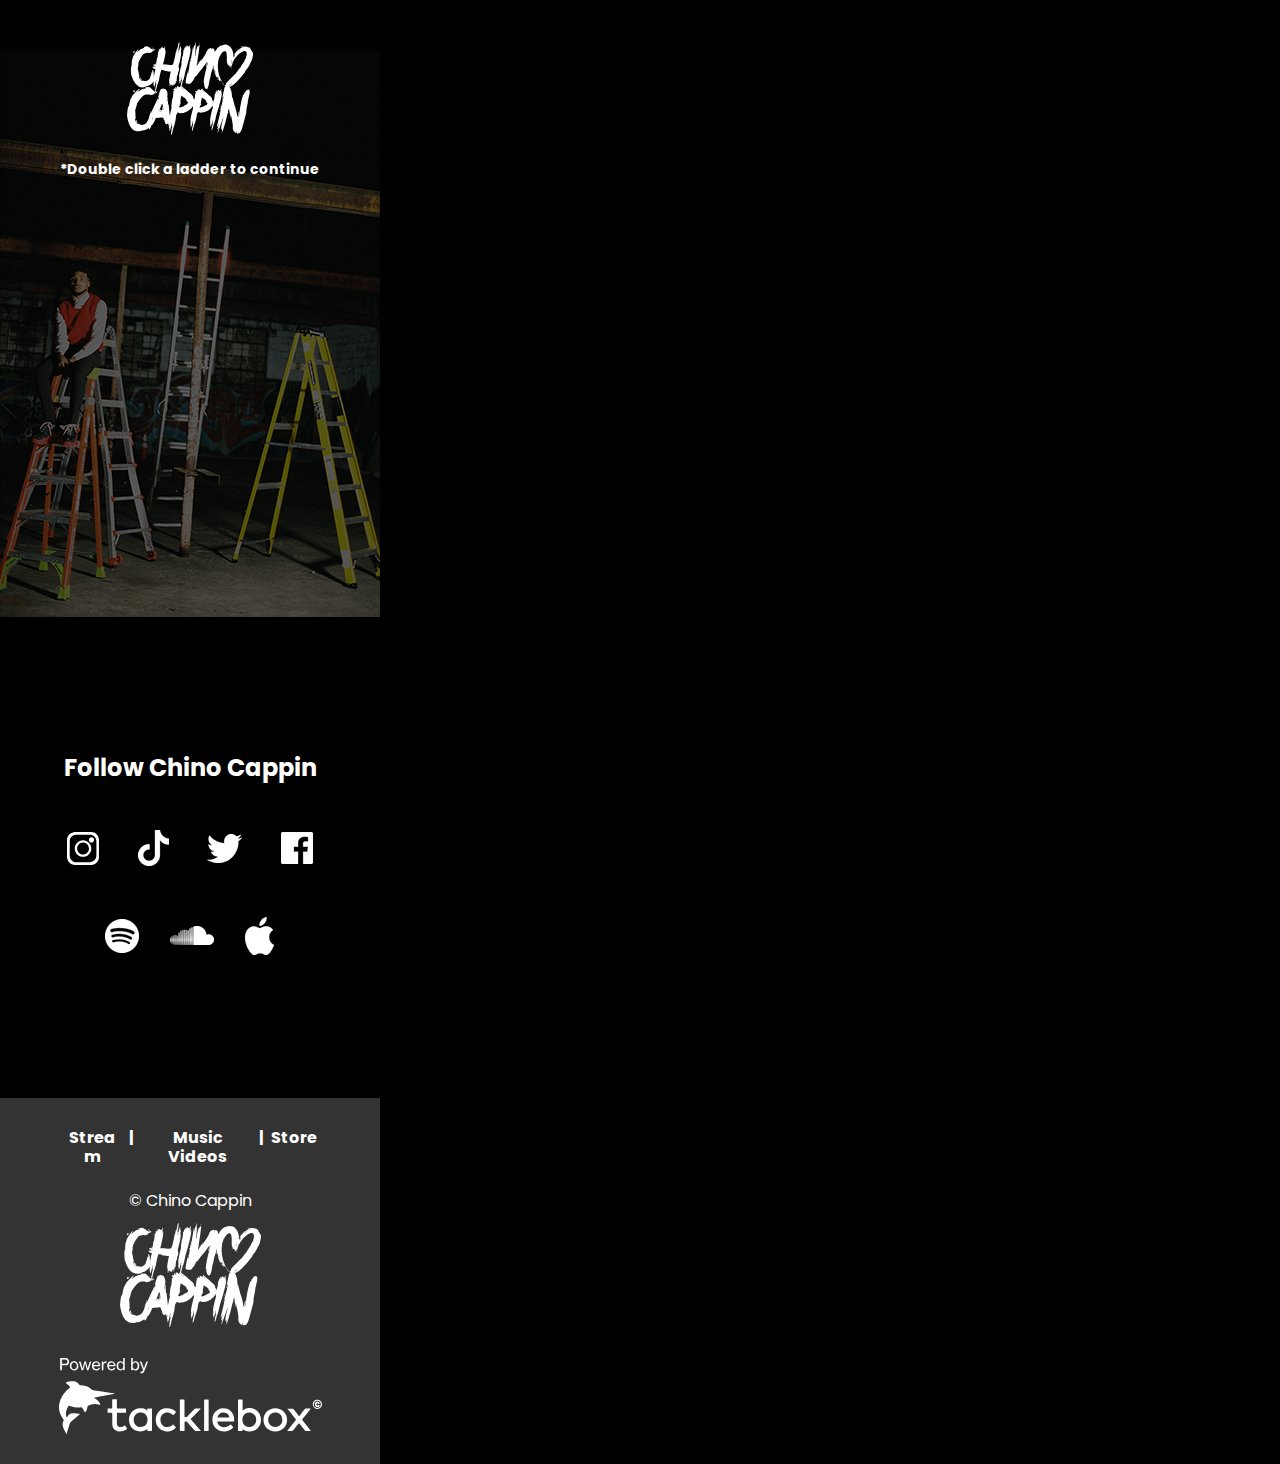
==== commit b7826fa2: "chino update" ====
--- a/phone/index.html
+++ b/phone/index.html
@@ -15,10 +15,10 @@
 </script>
   
   <link rel="canonical" href="http://chinocappin.com/index.html"/>
-  <title>Home</title>
+  <title>Chino Cappin</title>
   <!-- CSS -->
   <link rel="stylesheet" type="text/css" href="../css/site_global.css?crc=444006867"/>
-  <link rel="stylesheet" type="text/css" href="css/index.css?crc=4294143447" id="pagesheet"/>
+  <link rel="stylesheet" type="text/css" href="css/index.css?crc=402464167" id="pagesheet"/>
     <!--/*
 
 */
@@ -29,84 +29,96 @@
   <div class="clearfix" id="page"><!-- column -->
    <div class="position_content" id="page_position_content">
     <div class="clearfix colelem" id="pu2595"><!-- group -->
-     <div class="museBGSize grpelem" id="u2595"><!-- content --></div>
-     <div class="museBGSize grpelem" id="u2596"><!-- content --></div>
+     <div class="grpelem" id="u2595"><!-- content --></div>
      <!-- m_editable region-id="editable-static-tag-U2597-BP_infinity" template="phone/index.html" data-type="html" data-ice-options="clickable" data-ice-editable="link" -->
-     <a class="nonblock nontext museBGSize grpelem" id="u2597" href="music-videos.html" data-href="page:U2841" data-muse-uid="U2597"><!-- content --></a>
+     <a class="nonblock nontext museBGSize grpelem" id="u2597" href="http://smarturl.it/ChinoCappinLadders" target="_blank" data-muse-uid="U2597"><!-- content --></a>
      <!-- /m_editable -->
-     <div class="museBGSize grpelem" id="u2598"><!-- content --></div>
+     <!-- m_editable region-id="editable-static-tag-U4923-BP_infinity" template="phone/index.html" data-type="html" data-ice-options="clickable" data-ice-editable="link" -->
+     <a class="nonblock nontext museBGSize grpelem" id="u4923" href="music-videos.html" data-href="page:U2841" data-muse-uid="U4923"><!-- content --></a>
+     <!-- /m_editable -->
+     <!-- m_editable region-id="editable-static-tag-U2598-BP_infinity" template="phone/index.html" data-type="html" data-ice-options="clickable" data-ice-editable="link" -->
+     <a class="nonblock nontext museBGSize grpelem" id="u2598" href="http://store.chinocappin.com" target="_blank" data-muse-uid="U2598"><!-- content --></a>
+     <!-- /m_editable -->
      <!-- m_editable region-id="editable-static-tag-U2599-BP_infinity" template="phone/index.html" data-type="html" data-ice-options="clickable" data-ice-editable="link" -->
      <a class="nonblock nontext MuseLinkActive museBGSize grpelem" id="u2599" href="index.html" data-href="page:U2594" data-muse-uid="U2599"><!-- content --></a>
      <!-- /m_editable -->
      <!-- m_editable region-id="editable-static-tag-U2600-BP_infinity" template="phone/index.html" data-type="html" data-ice-options="disableImageResize,link,txtStyleTarget" -->
      <div class="clearfix grpelem" id="u2600-4" data-muse-uid="U2600" data-muse-type="txt_frame" data-IBE-flags="txtStyleSrc"><!-- content -->
-      <p>*Click a ladder to continue</p>
+      <p>*Double click a ladder to continue</p>
      </div>
      <!-- /m_editable -->
+    </div>
+    <div class="clearfix colelem" id="pu2602"><!-- group -->
      <div class="grpelem" id="u2602"><!-- content --></div>
      <div class="clearfix grpelem" id="u2603"><!-- column -->
       <!-- m_editable region-id="editable-static-tag-U2604-BP_infinity" template="phone/index.html" data-type="html" data-ice-options="disableImageResize,link,txtStyleTarget" -->
       <div class="clearfix colelem" id="u2604-4" data-muse-uid="U2604" data-muse-type="txt_frame" data-IBE-flags="txtStyleSrc"><!-- content -->
-       <p>Follow Chino Cappin'</p>
+       <p>Follow Chino Cappin</p>
       </div>
       <!-- /m_editable -->
       <div class="clearfix colelem" id="u2609"><!-- group -->
-       <div class="museBGSize grpelem" id="u2613"><!-- content --></div>
-       <div class="museBGSize grpelem" id="u2610"><!-- content --></div>
-       <div class="museBGSize grpelem" id="u2611"><!-- content --></div>
-       <div class="museBGSize grpelem" id="u2612"><!-- content --></div>
+       <!-- m_editable region-id="editable-static-tag-U2613-BP_infinity" template="phone/index.html" data-type="html" data-ice-options="clickable" data-ice-editable="link" -->
+       <a class="nonblock nontext museBGSize grpelem" id="u2613" href="https://www.instagram.com/chinocappin/" target="_blank" data-muse-uid="U2613"><!-- content --></a>
+       <!-- /m_editable -->
+       <!-- m_editable region-id="editable-static-tag-U2610-BP_infinity" template="phone/index.html" data-type="html" data-ice-options="clickable" data-ice-editable="link" -->
+       <a class="nonblock nontext museBGSize grpelem" id="u2610" href="https://vm.tiktok.com/ZMdEve7fX/" target="_blank" data-muse-uid="U2610"><!-- content --></a>
+       <!-- /m_editable -->
+       <!-- m_editable region-id="editable-static-tag-U2611-BP_infinity" template="phone/index.html" data-type="html" data-ice-options="clickable" data-ice-editable="link" -->
+       <a class="nonblock nontext museBGSize grpelem" id="u2611" href="https://twitter.com/chinocappin?s=21" target="_blank" data-muse-uid="U2611"><!-- content --></a>
+       <!-- /m_editable -->
+       <!-- m_editable region-id="editable-static-tag-U2612-BP_infinity" template="phone/index.html" data-type="html" data-ice-options="clickable" data-ice-editable="link" -->
+       <a class="nonblock nontext museBGSize grpelem" id="u2612" href="https://www.facebook.com/ChinoCappin/" target="_blank" data-muse-uid="U2612"><!-- content --></a>
+       <!-- /m_editable -->
       </div>
       <div class="clearfix colelem" id="u2605"><!-- group -->
-       <div class="museBGSize grpelem" id="u2606"><!-- content --></div>
-       <div class="museBGSize grpelem" id="u2607"><!-- content --></div>
-       <div class="museBGSize grpelem" id="u2608"><!-- content --></div>
+       <!-- m_editable region-id="editable-static-tag-U2606-BP_infinity" template="phone/index.html" data-type="html" data-ice-options="clickable" data-ice-editable="link" -->
+       <a class="nonblock nontext museBGSize grpelem" id="u2606" href="https://open.spotify.com/artist/6luUAFb5mM6RM4OONhfZVV?si=4bAMnWpYQhqWn8NpoVXUVg&amp;dl_branch=1" target="_blank" data-muse-uid="U2606"><!-- content --></a>
+       <!-- /m_editable -->
+       <!-- m_editable region-id="editable-static-tag-U2607-BP_infinity" template="phone/index.html" data-type="html" data-ice-options="clickable" data-ice-editable="link" -->
+       <a class="nonblock nontext museBGSize grpelem" id="u2607" href="https://soundcloud.com/chinocappin" target="_blank" data-muse-uid="U2607"><!-- content --></a>
+       <!-- /m_editable -->
+       <!-- m_editable region-id="editable-static-tag-U2608-BP_infinity" template="phone/index.html" data-type="html" data-ice-options="clickable" data-ice-editable="link" -->
+       <a class="nonblock nontext museBGSize grpelem" id="u2608" href="https://music.apple.com/us/artist/chino-cappin/1446671827" target="_blank" data-muse-uid="U2608"><!-- content --></a>
+       <!-- /m_editable -->
       </div>
      </div>
     </div>
-    <div class="clearfix colelem" id="pu2601"><!-- group -->
-     <div class="grpelem" id="u2601"><!-- content --></div>
-     <!-- m_editable region-id="editable-static-tag-U2614-BP_infinity" template="phone/index.html" data-type="html" data-ice-options="clickable" data-ice-editable="link" -->
-     <a class="nonblock nontext MuseLinkActive museBGSize grpelem" id="u2614" href="index.html" data-href="page:U2594" data-muse-uid="U2614"><!-- content --></a>
-     <!-- /m_editable -->
-     <div class="clearfix grpelem" id="u2615"><!-- column -->
-      <div class="clearfix colelem" id="u2616"><!-- group -->
-       <!-- m_editable region-id="editable-static-tag-U2621-BP_infinity" template="phone/index.html" data-type="html" data-ice-options="disableImageResize,link,txtStyleTarget" -->
-       <div class="clearfix grpelem" id="u2621-4" data-muse-uid="U2621" data-muse-type="txt_frame" data-IBE-flags="txtStyleSrc"><!-- content -->
-        <p>Stream</p>
-       </div>
+    <div class="clearfix colelem" id="pu4652"><!-- group -->
+     <div class="grpelem" id="u4652"><!-- content --></div>
+     <div class="museBGSize grpelem" id="u4653"><!-- content --></div>
+     <div class="clearfix grpelem" id="u4654"><!-- column -->
+      <div class="clearfix colelem" id="u4655"><!-- group -->
+       <!-- m_editable region-id="editable-static-tag-U4660-BP_infinity" template="phone/index.html" data-type="html" data-ice-options="disableImageResize,link,clickable,txtStyleTarget" data-ice-editable="link" -->
+       <a class="nonblock nontext clearfix grpelem" id="u4660-4" href="http://smarturl.it/ChinoCappinLadders" target="_blank" data-muse-uid="U4660" data-muse-type="txt_frame" data-IBE-flags="txtStyleSrc"><!-- content --><p>Stream</p></a>
        <!-- /m_editable -->
-       <!-- m_editable region-id="editable-static-tag-U2620-BP_infinity" template="phone/index.html" data-type="html" data-ice-options="disableImageResize,link,txtStyleTarget" -->
-       <div class="clearfix grpelem" id="u2620-4" data-muse-uid="U2620" data-muse-type="txt_frame" data-IBE-flags="txtStyleSrc"><!-- content -->
+       <!-- m_editable region-id="editable-static-tag-U4658-BP_infinity" template="phone/index.html" data-type="html" data-ice-options="disableImageResize,link,txtStyleTarget" -->
+       <div class="clearfix grpelem" id="u4658-4" data-muse-uid="U4658" data-muse-type="txt_frame" data-IBE-flags="txtStyleSrc"><!-- content -->
         <p>&nbsp; |</p>
        </div>
        <!-- /m_editable -->
-       <!-- m_editable region-id="editable-static-tag-U2619-BP_infinity" template="phone/index.html" data-type="html" data-ice-options="disableImageResize,link,clickable,txtStyleTarget" data-ice-editable="link" -->
-       <a class="nonblock nontext clearfix grpelem" id="u2619-4" href="music-videos.html" data-href="page:U2841" data-muse-uid="U2619" data-muse-type="txt_frame" data-IBE-flags="txtStyleSrc"><!-- content --><p>Music Videos</p></a>
+       <!-- m_editable region-id="editable-static-tag-U4659-BP_infinity" template="phone/index.html" data-type="html" data-ice-options="disableImageResize,link,clickable,txtStyleTarget" data-ice-editable="link" -->
+       <a class="nonblock nontext clearfix grpelem" id="u4659-4" href="music-videos.html" data-href="page:U2841" data-muse-uid="U4659" data-muse-type="txt_frame" data-IBE-flags="txtStyleSrc"><!-- content --><p>Music Videos</p></a>
        <!-- /m_editable -->
-       <div class="clearfix grpelem" id="pu2618-4"><!-- group -->
-        <!-- m_editable region-id="editable-static-tag-U2618-BP_infinity" template="phone/index.html" data-type="html" data-ice-options="disableImageResize,link,txtStyleTarget" -->
-        <div class="clearfix grpelem" id="u2618-4" data-muse-uid="U2618" data-muse-type="txt_frame" data-IBE-flags="txtStyleSrc"><!-- content -->
-         <p>&nbsp; |</p>
-        </div>
-        <!-- /m_editable -->
-        <!-- m_editable region-id="editable-static-tag-U2617-BP_infinity" template="phone/index.html" data-type="html" data-ice-options="disableImageResize,link,txtStyleTarget" -->
-        <div class="clearfix grpelem" id="u2617-4" data-muse-uid="U2617" data-muse-type="txt_frame" data-IBE-flags="txtStyleSrc"><!-- content -->
-         <p>Store</p>
-        </div>
-        <!-- /m_editable -->
+       <!-- m_editable region-id="editable-static-tag-U4656-BP_infinity" template="phone/index.html" data-type="html" data-ice-options="disableImageResize,link,txtStyleTarget" -->
+       <div class="clearfix grpelem" id="u4656-4" data-muse-uid="U4656" data-muse-type="txt_frame" data-IBE-flags="txtStyleSrc"><!-- content -->
+        <p>&nbsp; |</p>
        </div>
+       <!-- /m_editable -->
+       <!-- m_editable region-id="editable-static-tag-U4657-BP_infinity" template="phone/index.html" data-type="html" data-ice-options="disableImageResize,link,clickable,txtStyleTarget" data-ice-editable="link" -->
+       <a class="nonblock nontext clearfix grpelem" id="u4657-4" href="http://store.chinocappin.com" data-muse-uid="U4657" data-muse-type="txt_frame" data-IBE-flags="txtStyleSrc"><!-- content --><p>Store</p></a>
+       <!-- /m_editable -->
       </div>
-      <!-- m_editable region-id="editable-static-tag-U2622-BP_infinity" template="phone/index.html" data-type="html" data-ice-options="disableImageResize,link,txtStyleTarget" -->
-      <div class="clearfix colelem" id="u2622-4" data-muse-uid="U2622" data-muse-type="txt_frame" data-IBE-flags="txtStyleSrc"><!-- content -->
-       <p>© Chino Cappin'</p>
+      <!-- m_editable region-id="editable-static-tag-U4661-BP_infinity" template="phone/index.html" data-type="html" data-ice-options="disableImageResize,link,txtStyleTarget" -->
+      <div class="clearfix colelem" id="u4661-4" data-muse-uid="U4661" data-muse-type="txt_frame" data-IBE-flags="txtStyleSrc"><!-- content -->
+       <p>© Chino Cappin</p>
       </div>
       <!-- /m_editable -->
      </div>
-     <!-- m_editable region-id="editable-static-tag-U2623-BP_infinity" template="phone/index.html" data-type="html" data-ice-options="clickable" data-ice-editable="link" -->
-     <a class="nonblock nontext museBGSize grpelem" id="u2623" href="http://www.tacklebox.company" target="_blank" data-muse-uid="U2623"><!-- content --></a>
+     <!-- m_editable region-id="editable-static-tag-U4662-BP_infinity" template="phone/index.html" data-type="html" data-ice-options="clickable" data-ice-editable="link" -->
+     <a class="nonblock nontext museBGSize grpelem" id="u4662" href="http://www.tacklebox.company" data-muse-uid="U4662"><!-- content --></a>
      <!-- /m_editable -->
     </div>
-    <div class="verticalspacer" data-offset-top="1574" data-content-above-spacer="1574" data-content-below-spacer="0"></div>
+    <div class="verticalspacer" data-offset-top="1464" data-content-above-spacer="1463" data-content-below-spacer="0"></div>
    </div>
   </div>
   <!-- Other scripts -->
@@ -123,6 +135,7 @@
 var muse_init=function(){require.config({baseUrl:"../"});require(["jquery","museutils","whatinput","jquery.musepolyfill.bgsize","jquery.watch"],function(c){var $ = c;$(document).ready(function(){try{
 window.Muse.assets.check($);/* body */
 Muse.Utils.transformMarkupToFixBrowserProblemsPreInit();/* body */
+Muse.Utils.detectScreenResolution();/* HiDPI screens */
 Muse.Utils.prepHyperlinks(true);/* body */
 Muse.Utils.makeButtonsVisibleAfterSettingMinWidth();/* body */
 Muse.Utils.fullPage('#page');/* 100% height page */
--- a/phone/css/index.css
+++ b/phone/css/index.css
@@ -1,4 +1,4 @@
 /*
 
 */
-.version.index{color:#0000FF;background-color:#F36DD7;}#muse_css_mq{background-color:#FFFFFF;}#page{z-index:1;width:380px;min-height:570px;background-image:none;border-width:0px;border-color:#000000;background-color:transparent;}#page_position_content{padding-top:35px;width:0.01px;}#pu2595{z-index:2;width:0.01px;margin-left:-9px;}#u2595{z-index:2;width:380px;height:558px;opacity:1;-ms-filter:"progid:DXImageTransform.Microsoft.Alpha(Opacity=100)";filter:alpha(opacity=100);position:relative;margin-right:-10000px;left:9px;background:transparent url("../../images/layer%204%20copy%205-u2595-fr.png?crc=3952151979") no-repeat center bottom;background-size:cover;}#u2596{z-index:3;width:188px;height:365px;opacity:0;-ms-filter:"progid:DXImageTransform.Microsoft.Alpha(Opacity=0)";filter:alpha(opacity=0);position:relative;margin-right:-10000px;margin-top:188px;background:transparent url("../../images/stream-u2596-fr.png?crc=3905036966") no-repeat center top;background-size:contain;}#u2596:hover{background-repeat:no-repeat;background-position:center top;opacity:1;-ms-filter:"progid:DXImageTransform.Microsoft.Alpha(Opacity=100)";filter:alpha(opacity=100);width:188px;height:365px;min-height:0px;margin:188px -10000px 0px 0px;background-size:contain;}#u2597{z-index:4;width:151px;height:307px;opacity:0;-ms-filter:"progid:DXImageTransform.Microsoft.Alpha(Opacity=0)";filter:alpha(opacity=0);position:relative;margin-right:-10000px;margin-top:174px;left:122px;background:transparent url("../../images/music%20videos-u2597-fr.png?crc=483383360") no-repeat center top;background-size:contain;}#u2597:hover{background-repeat:no-repeat;background-position:center top;opacity:1;-ms-filter:"progid:DXImageTransform.Microsoft.Alpha(Opacity=100)";filter:alpha(opacity=100);width:151px;height:307px;min-height:0px;margin:174px -10000px 0px 0px;background-size:contain;}#u2598{z-index:5;width:174px;height:288px;opacity:0;-ms-filter:"progid:DXImageTransform.Microsoft.Alpha(Opacity=0)";filter:alpha(opacity=0);position:relative;margin-right:-10000px;margin-top:254px;left:222px;background:transparent url("../../images/store-u2598-fr.png?crc=426660797") no-repeat center top;background-size:contain;}#u2598:hover{background-repeat:no-repeat;background-position:center top;opacity:1;-ms-filter:"progid:DXImageTransform.Microsoft.Alpha(Opacity=100)";filter:alpha(opacity=100);width:174px;height:288px;min-height:0px;margin:254px -10000px 0px 0px;background-size:contain;}#u2599{z-index:6;width:176px;height:134px;opacity:1;-ms-filter:"progid:DXImageTransform.Microsoft.Alpha(Opacity=100)";filter:alpha(opacity=100);position:relative;margin-right:-10000px;margin-top:7px;left:111px;background:transparent url("../../images/chino%20cappin%20logo%20white.svg?crc=8672134") no-repeat center center;background-size:contain;}#u2600-4{z-index:7;width:276px;min-height:21px;background-color:transparent;line-height:24px;text-align:center;font-size:20px;color:#FFFFFF;font-family:'__Poppins_5';font-weight:700;position:relative;margin-right:-10000px;margin-top:161px;left:61px;}#u2602{z-index:12;width:380px;height:475px;background-color:#000000;position:relative;margin-right:-10000px;margin-top:531px;left:9px;}#u2603{z-index:13;width:380px;border-width:0px;border-color:transparent;background-color:transparent;padding-bottom:0px;position:relative;margin-right:-10000px;margin-top:667px;left:9px;}#u2604-4{z-index:14;width:380px;min-height:33px;background-color:transparent;line-height:29px;text-align:center;font-size:24px;color:#FFFFFF;font-family:'__Poppins_5';font-weight:700;position:relative;}#u2609{z-index:22;width:197px;border-width:0px;border-color:transparent;background-color:transparent;margin-left:91px;margin-top:52px;position:relative;}#u2613{z-index:23;width:26px;height:30px;opacity:1;-ms-filter:"progid:DXImageTransform.Microsoft.Alpha(Opacity=100)";filter:alpha(opacity=100);position:relative;margin-right:-10000px;background:transparent url("../../images/instagram.svg?crc=4180544540") no-repeat center center;background-size:contain;}.nosvg #u2613{background-image:url('../../images/instagram_poster_u971.png?crc=4113175795');}#u2610{z-index:26;width:24px;height:30px;opacity:1;-ms-filter:"progid:DXImageTransform.Microsoft.Alpha(Opacity=100)";filter:alpha(opacity=100);position:relative;margin-right:-10000px;left:57px;background:transparent url("../../images/tiktok-u2610-fr.png?crc=4099500592") no-repeat center center;background-size:contain;}#u2610:hover{background-repeat:no-repeat;background-position:center center;opacity:0.5;-ms-filter:"progid:DXImageTransform.Microsoft.Alpha(Opacity=50)";filter:alpha(opacity=50);width:24px;height:30px;min-height:0px;margin:0px -10000px 0px 0px;background-size:contain;}#u2611{z-index:25;width:28px;height:26px;opacity:1;-ms-filter:"progid:DXImageTransform.Microsoft.Alpha(Opacity=100)";filter:alpha(opacity=100);position:relative;margin-right:-10000px;margin-top:2px;left:112px;background:transparent url("../../images/twitter-u2611-fr.png?crc=4154502789") no-repeat center center;background-size:contain;}#u2611:hover{background-repeat:no-repeat;background-position:center center;opacity:0.5;-ms-filter:"progid:DXImageTransform.Microsoft.Alpha(Opacity=50)";filter:alpha(opacity=50);width:28px;height:26px;min-height:0px;margin:2px -10000px 0px 0px;background-size:contain;}#u2612{z-index:24;width:26px;height:30px;opacity:1;-ms-filter:"progid:DXImageTransform.Microsoft.Alpha(Opacity=100)";filter:alpha(opacity=100);position:relative;margin-right:-10000px;left:172px;background:transparent url("../../images/facebook-u2612-fr.png?crc=363989656") no-repeat center center;background-size:contain;}#u2613:hover,#u2612:hover{background-repeat:no-repeat;background-position:center center;opacity:0.5;-ms-filter:"progid:DXImageTransform.Microsoft.Alpha(Opacity=50)";filter:alpha(opacity=50);width:26px;height:30px;min-height:0px;margin:0px -10000px 0px 0px;background-size:contain;}#u2605{z-index:18;width:157px;border-width:0px;border-color:transparent;background-color:transparent;margin-left:112px;margin-top:50px;position:relative;}#u2606{z-index:21;width:27px;height:30px;opacity:1;-ms-filter:"progid:DXImageTransform.Microsoft.Alpha(Opacity=100)";filter:alpha(opacity=100);position:relative;margin-right:-10000px;margin-top:3px;background:transparent url("../../images/spotify-u2606-fr.png?crc=4235929491") no-repeat center center;background-size:contain;}#u2606:hover{background-repeat:no-repeat;background-position:center center;opacity:0.5;-ms-filter:"progid:DXImageTransform.Microsoft.Alpha(Opacity=50)";filter:alpha(opacity=50);width:27px;height:30px;min-height:0px;margin:3px -10000px 0px 0px;background-size:contain;}#u2607{z-index:20;width:46px;height:38px;opacity:1;-ms-filter:"progid:DXImageTransform.Microsoft.Alpha(Opacity=100)";filter:alpha(opacity=100);position:relative;margin-right:-10000px;left:58px;background:transparent url("../../images/soundcloud-u2607-fr.png?crc=53693698") no-repeat center center;background-size:contain;}#u2607:hover{background-repeat:no-repeat;background-position:center center;opacity:0.5;-ms-filter:"progid:DXImageTransform.Microsoft.Alpha(Opacity=50)";filter:alpha(opacity=50);width:46px;height:38px;min-height:0px;margin:0px -10000px 0px 0px;background-size:contain;}#u2608{z-index:19;width:22px;height:29px;opacity:1;-ms-filter:"progid:DXImageTransform.Microsoft.Alpha(Opacity=100)";filter:alpha(opacity=100);position:relative;margin-right:-10000px;margin-top:4px;left:135px;background:transparent url("../../images/apple%20music-u2608-fr.png?crc=276045189") no-repeat center center;background-size:contain;}#u2608:hover{background-repeat:no-repeat;background-position:center center;opacity:0.5;-ms-filter:"progid:DXImageTransform.Microsoft.Alpha(Opacity=50)";filter:alpha(opacity=50);width:22px;height:29px;min-height:0px;margin:4px -10000px 0px 0px;background-size:contain;}#pu2601{z-index:11;width:0.01px;margin-left:1px;}#u2601{z-index:11;width:379px;height:534px;background-color:#333333;position:relative;margin-right:-10000px;}#u2614{z-index:27;width:124px;height:94px;opacity:1;-ms-filter:"progid:DXImageTransform.Microsoft.Alpha(Opacity=100)";filter:alpha(opacity=100);position:relative;margin-right:-10000px;margin-top:236px;left:127px;background:transparent url("../../images/chino%20cappin%20logo%20white.svg?crc=8672134") no-repeat center center;background-size:contain;}.nosvg #u2599,.nosvg #u2614{background-image:url('../../images/chino%20cappin%20logo%20white_poster_u673.png?crc=26614060');}#u2615{z-index:28;width:264px;border-width:0px;border-color:transparent;background-color:transparent;padding-bottom:0px;position:relative;margin-right:-10000px;margin-top:95px;left:57px;}#u2616{z-index:33;width:264px;border-width:0px;border-color:transparent;background-color:transparent;position:relative;}#u2621-4{z-index:34;width:63px;min-height:22px;background-color:transparent;line-height:19px;text-align:center;font-size:16px;color:#FFFFFF;font-family:'__Poppins_5';font-weight:700;position:relative;margin-right:-10000px;}#u2621-4:hover{opacity:0.5;-ms-filter:"progid:DXImageTransform.Microsoft.Alpha(Opacity=50)";filter:alpha(opacity=50);padding-top:0px;padding-bottom:0px;min-height:22px;width:63px;margin:0px -10000px 0px 0px;}#u2620-4{z-index:42;width:19px;min-height:22px;background-color:transparent;line-height:19px;text-align:left;font-size:16px;color:#FFFFFF;font-family:'__Poppins_5';font-weight:700;position:relative;margin-right:-10000px;left:63px;}#u2619-4{z-index:46;width:114px;min-height:22px;background-color:transparent;line-height:19px;text-align:center;font-size:16px;color:#FFFFFF;font-family:'__Poppins_5';font-weight:700;position:relative;margin-right:-10000px;left:82px;}#u2619-4:hover{opacity:0.5;-ms-filter:"progid:DXImageTransform.Microsoft.Alpha(Opacity=50)";filter:alpha(opacity=50);padding-top:0px;padding-bottom:0px;min-height:22px;width:114px;margin:0px -10000px 0px 0px;}#pu2618-4{z-index:38;width:0.01px;margin-right:-10000px;margin-left:197px;}#u2618-4{z-index:38;width:19px;min-height:22px;background-color:transparent;line-height:19px;text-align:left;font-size:16px;color:#FFFFFF;font-family:'__Poppins_5';font-weight:700;position:relative;margin-right:-10000px;}#u2617-4{z-index:50;width:48px;min-height:20px;background-color:transparent;line-height:19px;text-align:center;font-size:16px;color:#FFFFFF;font-family:'__Poppins_5';font-weight:700;position:relative;margin-right:-10000px;left:19px;}#u2617-4:hover{opacity:0.5;-ms-filter:"progid:DXImageTransform.Microsoft.Alpha(Opacity=50)";filter:alpha(opacity=50);padding-top:0px;padding-bottom:0px;min-height:20px;width:48px;margin:0px -10000px 0px 0px;}#u2622-4{z-index:29;width:138px;min-height:16px;background-color:transparent;line-height:19px;text-align:center;font-size:16px;color:#FFFFFF;font-family:'__Poppins_5';font-weight:400;margin-left:63px;margin-top:50px;position:relative;}#u2623{z-index:54;width:186px;height:54px;opacity:1;-ms-filter:"progid:DXImageTransform.Microsoft.Alpha(Opacity=100)";filter:alpha(opacity=100);position:relative;margin-right:-10000px;margin-top:381px;left:94px;background:transparent url("../../images/tacklebox%20white.svg?crc=461178488") no-repeat center center;background-size:contain;}.nosvg #u2623{background-image:url('../../images/tacklebox%20white_poster_u1333.png?crc=4071395336');}#u2623:hover{background-repeat:no-repeat;background-position:center center;opacity:0.5;-ms-filter:"progid:DXImageTransform.Microsoft.Alpha(Opacity=50)";filter:alpha(opacity=50);width:186px;height:54px;min-height:0px;margin:381px -10000px 0px 0px;background-size:contain;}.css_verticalspacer .verticalspacer{height:calc(100vh - 1574px);}.html{background-color:#000000;}body{position:relative;min-width:380px;}@-ms-viewport{width:380px;}@-webkit-viewport{width:380px;}@-o-viewport{width:380px;}@-moz-viewport{width:380px;}@viewport{width:380px;}@font-face{font-family:'__Poppins_5';src:url('../../fonts/poppins-bold.eot');src:local('☺'), url('../../fonts/poppins-bold.woff') format('woff'), url('../../fonts/poppins-bold.svg') format('svg');font-weight:700;font-style:normal;}@font-face{font-family:'__Poppins_5';src:url('../../fonts/poppins-regular.eot');src:local('☺'), url('../../fonts/poppins-regular.woff') format('woff'), url('../../fonts/poppins-regular.svg') format('svg');font-weight:400;font-style:normal;}+.version.index{color:#000017;background-color:#FD1DA7;}#muse_css_mq{background-color:#FFFFFF;}#page{z-index:1;width:380px;min-height:570px;background-image:none;border-width:0px;border-color:#000000;background-color:transparent;}#page_position_content{padding-top:40px;width:0.01px;}#pu2595{z-index:2;width:0.01px;}#u2595{z-index:2;width:380px;height:567px;opacity:1;-ms-filter:"progid:DXImageTransform.Microsoft.Alpha(Opacity=100)";filter:alpha(opacity=100);position:relative;margin-right:-10000px;margin-top:10px;background:transparent url("../../images/background%20mobile.png?crc=521943305") no-repeat center bottom;}.hidpi #u2595{background-image:url("../../images/background%20mobile_2x.png?crc=4030350795");background-size:380px 567px;}#u2597{z-index:3;width:183px;height:367px;opacity:0;-ms-filter:"progid:DXImageTransform.Microsoft.Alpha(Opacity=0)";filter:alpha(opacity=0);position:relative;margin-right:-10000px;margin-top:206px;background:transparent url("../../images/stream%20mobile.png?crc=3992213955") no-repeat left center;background-size:contain;}#u2597:hover{background-repeat:no-repeat;background-position:left center;opacity:1;-ms-filter:"progid:DXImageTransform.Microsoft.Alpha(Opacity=100)";filter:alpha(opacity=100);width:183px;height:367px;min-height:0px;margin:206px -10000px 0px 0px;background-size:contain;}#u2597.MuseLinkActive{background-repeat:no-repeat;background-position:left center;opacity:1;-ms-filter:"progid:DXImageTransform.Microsoft.Alpha(Opacity=100)";filter:alpha(opacity=100);width:183px;height:367px;min-height:0px;margin:206px -10000px 0px 0px;background-size:contain;}.hidpi #u2597{background-image:url("../../images/stream%20mobile_2x.png?crc=177405355");}#u4923{z-index:4;width:183px;height:333px;opacity:0;-ms-filter:"progid:DXImageTransform.Microsoft.Alpha(Opacity=0)";filter:alpha(opacity=0);position:relative;margin-right:-10000px;margin-top:168px;left:98px;background:transparent url("../../images/fixedmusic%20videos-u4923-fr.png?crc=4135019759") no-repeat center top;background-size:contain;}#u4923:hover{background-repeat:no-repeat;background-position:center top;opacity:1;-ms-filter:"progid:DXImageTransform.Microsoft.Alpha(Opacity=100)";filter:alpha(opacity=100);width:183px;height:333px;min-height:0px;margin:168px -10000px 0px 0px;background-size:contain;}.hidpi #u4923{background-image:url("../../images/fixedmusic%20videos-u4923-fr_2x.png?crc=39122449");}#u2598{z-index:5;width:183px;height:288px;opacity:0;-ms-filter:"progid:DXImageTransform.Microsoft.Alpha(Opacity=0)";filter:alpha(opacity=0);position:relative;margin-right:-10000px;margin-top:274px;left:206px;background:transparent url("../../images/store%20mobile-u2598-fr.png?crc=341526969") no-repeat center top;background-size:contain;}#u2598:hover{background-repeat:no-repeat;background-position:center top;opacity:1;-ms-filter:"progid:DXImageTransform.Microsoft.Alpha(Opacity=100)";filter:alpha(opacity=100);width:183px;height:288px;min-height:0px;margin:274px -10000px 0px 0px;background-size:contain;}#u2598.MuseLinkActive{background-repeat:no-repeat;background-position:center top;opacity:1;-ms-filter:"progid:DXImageTransform.Microsoft.Alpha(Opacity=100)";filter:alpha(opacity=100);width:183px;height:288px;min-height:0px;margin:274px -10000px 0px 0px;background-size:contain;}.hidpi #u2598{background-image:url("../../images/store%20mobile-u2598-fr_2x.png?crc=470465872");}#u2599{z-index:6;width:126px;height:96px;opacity:1;-ms-filter:"progid:DXImageTransform.Microsoft.Alpha(Opacity=100)";filter:alpha(opacity=100);position:relative;margin-right:-10000px;left:127px;background:transparent url("../../images/chino%20cappin%20logo%20white.svg?crc=8672134") no-repeat center center;background-size:contain;}#u2600-4{z-index:7;width:276px;min-height:13px;background-color:transparent;text-align:center;font-size:14px;color:#FFFFFF;font-family:'__Poppins_5';font-weight:700;position:relative;margin-right:-10000px;margin-top:121px;left:52px;}#pu2602{z-index:11;width:0.01px;}#u2602{z-index:11;width:380px;height:475px;background-color:#000000;position:relative;margin-right:-10000px;}#u2603{z-index:12;width:380px;border-width:0px;border-color:transparent;background-color:transparent;padding-bottom:0px;position:relative;margin-right:-10000px;margin-top:136px;}#u2604-4{z-index:13;width:380px;min-height:33px;background-color:transparent;color:#FFFFFF;text-align:center;font-size:24px;line-height:29px;font-family:'__Poppins_5';font-weight:700;position:relative;}#u2609{z-index:21;width:246px;border-width:0px;border-color:transparent;background-color:transparent;margin-left:67px;margin-top:43px;position:relative;}#u2613{z-index:22;width:32px;height:38px;opacity:1;-ms-filter:"progid:DXImageTransform.Microsoft.Alpha(Opacity=100)";filter:alpha(opacity=100);position:relative;margin-right:-10000px;background:transparent url("../../images/instagram.svg?crc=484516721") no-repeat center center;background-size:contain;}.nosvg #u2613{background-image:url('../../images/instagram_poster_u3422.png?crc=231841790');}#u2610{z-index:25;width:31px;height:38px;opacity:1;-ms-filter:"progid:DXImageTransform.Microsoft.Alpha(Opacity=100)";filter:alpha(opacity=100);position:relative;margin-right:-10000px;left:71px;background:transparent url("../../images/tiktok-u2610-fr.png?crc=158828838") no-repeat center center;background-size:contain;}#u2610:hover{background-repeat:no-repeat;background-position:center center;opacity:0.5;-ms-filter:"progid:DXImageTransform.Microsoft.Alpha(Opacity=50)";filter:alpha(opacity=50);width:31px;height:38px;min-height:0px;margin:0px -10000px 0px 0px;background-size:contain;}.hidpi #u2610{background-image:url("../../images/tiktok-u2610-fr_2x.png?crc=3998839949");}#u2611{z-index:24;width:35px;height:38px;opacity:1;-ms-filter:"progid:DXImageTransform.Microsoft.Alpha(Opacity=100)";filter:alpha(opacity=100);position:relative;margin-right:-10000px;left:140px;background:transparent url("../../images/twitter-u2611-fr.png?crc=168657429") no-repeat center center;background-size:contain;}#u2611:hover{background-repeat:no-repeat;background-position:center center;opacity:0.5;-ms-filter:"progid:DXImageTransform.Microsoft.Alpha(Opacity=50)";filter:alpha(opacity=50);width:35px;height:38px;min-height:0px;margin:0px -10000px 0px 0px;background-size:contain;}.hidpi #u2611{background-image:url("../../images/twitter-u2611-fr_2x.png?crc=108748762");}#u2612{z-index:23;width:32px;height:38px;opacity:1;-ms-filter:"progid:DXImageTransform.Microsoft.Alpha(Opacity=100)";filter:alpha(opacity=100);position:relative;margin-right:-10000px;left:214px;background:transparent url("../../images/facebook-u2612-fr.png?crc=3864585683") no-repeat center center;background-size:contain;}#u2613:hover,#u2612:hover{background-repeat:no-repeat;background-position:center center;opacity:0.5;-ms-filter:"progid:DXImageTransform.Microsoft.Alpha(Opacity=50)";filter:alpha(opacity=50);width:32px;height:38px;min-height:0px;margin:0px -10000px 0px 0px;background-size:contain;}.hidpi #u2612{background-image:url("../../images/facebook-u2612-fr_2x.png?crc=4261913052");}#u2605{z-index:17;width:170px;border-width:0px;border-color:transparent;background-color:transparent;margin-left:105px;margin-top:50px;position:relative;}#u2606{z-index:20;width:34px;height:37px;opacity:1;-ms-filter:"progid:DXImageTransform.Microsoft.Alpha(Opacity=100)";filter:alpha(opacity=100);position:relative;margin-right:-10000px;background:transparent url("../../images/spotify-u2606-fr.png?crc=3917947207") no-repeat center center;background-size:contain;}#u2606:hover{background-repeat:no-repeat;background-position:center center;opacity:0.5;-ms-filter:"progid:DXImageTransform.Microsoft.Alpha(Opacity=50)";filter:alpha(opacity=50);width:34px;height:37px;min-height:0px;margin:0px -10000px 0px 0px;background-size:contain;}.hidpi #u2606{background-image:url("../../images/spotify-u2606-fr_2x.png?crc=4207167030");}#u2607{z-index:19;width:44px;height:37px;opacity:1;-ms-filter:"progid:DXImageTransform.Microsoft.Alpha(Opacity=100)";filter:alpha(opacity=100);position:relative;margin-right:-10000px;left:65px;background:transparent url("../../images/soundcloud-u2607-fr.png?crc=4150482500") no-repeat center center;background-size:contain;}#u2607:hover{background-repeat:no-repeat;background-position:center center;opacity:0.5;-ms-filter:"progid:DXImageTransform.Microsoft.Alpha(Opacity=50)";filter:alpha(opacity=50);width:44px;height:37px;min-height:0px;margin:0px -10000px 0px 0px;background-size:contain;}.hidpi #u2607{background-image:url("../../images/soundcloud-u2607-fr_2x.png?crc=4219185090");}#u2608{z-index:18;width:30px;height:38px;opacity:1;-ms-filter:"progid:DXImageTransform.Microsoft.Alpha(Opacity=100)";filter:alpha(opacity=100);position:relative;margin-right:-10000px;left:139px;background:transparent url("../../images/apple%20music-u2608-fr.png?crc=4222965731") no-repeat center center;background-size:contain;}#u2608:hover{background-repeat:no-repeat;background-position:center center;opacity:0.5;-ms-filter:"progid:DXImageTransform.Microsoft.Alpha(Opacity=50)";filter:alpha(opacity=50);width:30px;height:38px;min-height:0px;margin:0px -10000px 0px 0px;background-size:contain;}.hidpi #u2608{background-image:url("../../images/apple%20music-u2608-fr_2x.png?crc=61973469");}#pu4652{z-index:26;width:0.01px;margin-top:6px;}#u4652{z-index:26;width:380px;height:366px;background-color:#333333;position:relative;margin-right:-10000px;}#u4653{z-index:27;width:141px;height:107px;opacity:1;-ms-filter:"progid:DXImageTransform.Microsoft.Alpha(Opacity=100)";filter:alpha(opacity=100);position:relative;margin-right:-10000px;margin-top:123px;left:120px;background:transparent url("../../images/chino%20cappin%20logo%20white.svg?crc=8672134") no-repeat center center;background-size:contain;}.nosvg #u2599,.nosvg #u4653{background-image:url('../../images/chino%20cappin%20logo%20white_poster_u673.png?crc=26614060');}#u4653:hover{background-repeat:no-repeat;background-position:center center;width:141px;height:107px;min-height:0px;margin:123px -10000px 0px 0px;background-size:contain;}#u4654{z-index:28;width:266px;border-width:0px;border-color:transparent;background-color:transparent;padding-bottom:0px;position:relative;margin-right:-10000px;margin-top:30px;left:57px;}#u4655{z-index:33;width:256px;border-width:0px;border-color:transparent;background-color:transparent;margin-left:5px;position:relative;}#u4660-4{z-index:34;width:61px;min-height:19px;background-color:transparent;color:#FFFFFF;text-align:center;font-size:16px;line-height:19px;font-family:'__Poppins_5';font-weight:700;position:relative;margin-right:-10000px;}#u4658-4{z-index:42;width:19px;min-height:9px;background-color:transparent;color:#FFFFFF;text-align:left;font-size:16px;line-height:19px;font-family:'__Poppins_5';font-weight:700;position:relative;margin-right:-10000px;left:61px;}#u4659-4{z-index:46;width:111px;min-height:12px;background-color:transparent;color:#FFFFFF;text-align:center;font-size:16px;line-height:19px;font-family:'__Poppins_5';font-weight:700;position:relative;margin-right:-10000px;left:80px;}#u4656-4{z-index:38;width:19px;min-height:9px;background-color:transparent;color:#FFFFFF;text-align:left;font-size:16px;line-height:19px;font-family:'__Poppins_5';font-weight:700;position:relative;margin-right:-10000px;left:191px;}#u4657-4{z-index:50;width:46px;min-height:9px;background-color:transparent;color:#FFFFFF;text-align:center;font-size:16px;line-height:19px;font-family:'__Poppins_5';font-weight:700;position:relative;margin-right:-10000px;left:209px;}#u4661-4{z-index:29;width:266px;min-height:4px;background-color:transparent;color:#FFFFFF;text-align:center;font-size:16px;line-height:19px;font-family:'__Poppins_5';font-weight:400;margin-top:25px;position:relative;}#u4662{z-index:54;width:264px;height:76px;opacity:1;-ms-filter:"progid:DXImageTransform.Microsoft.Alpha(Opacity=100)";filter:alpha(opacity=100);position:relative;margin-right:-10000px;margin-top:260px;left:58px;background:transparent url("../../images/tacklebox%20white.svg?crc=461178488") no-repeat center center;background-size:contain;}.nosvg #u4662{background-image:url('../../images/tacklebox%20white_poster_u1333.png?crc=4071395336');}#u4662:hover{background-repeat:no-repeat;background-position:center center;opacity:0.5;-ms-filter:"progid:DXImageTransform.Microsoft.Alpha(Opacity=50)";filter:alpha(opacity=50);width:264px;height:76px;min-height:0px;margin:260px -10000px 0px 0px;background-size:contain;}.css_verticalspacer .verticalspacer{height:calc(100vh - 1463px);}.html{background-color:#000000;}body{position:relative;min-width:380px;}@-ms-viewport{width:380px;}@-webkit-viewport{width:380px;}@-o-viewport{width:380px;}@-moz-viewport{width:380px;}@viewport{width:380px;}@font-face{font-family:'__Poppins_5';src:url('../../fonts/poppins-regular.eot');src:local('☺'), url('../../fonts/poppins-regular.woff') format('woff'), url('../../fonts/poppins-regular.svg') format('svg');font-weight:400;font-style:normal;}@font-face{font-family:'__Poppins_5';src:url('../../fonts/poppins-bold.eot');src:local('☺'), url('../../fonts/poppins-bold.woff') format('woff'), url('../../fonts/poppins-bold.svg') format('svg');font-weight:700;font-style:normal;}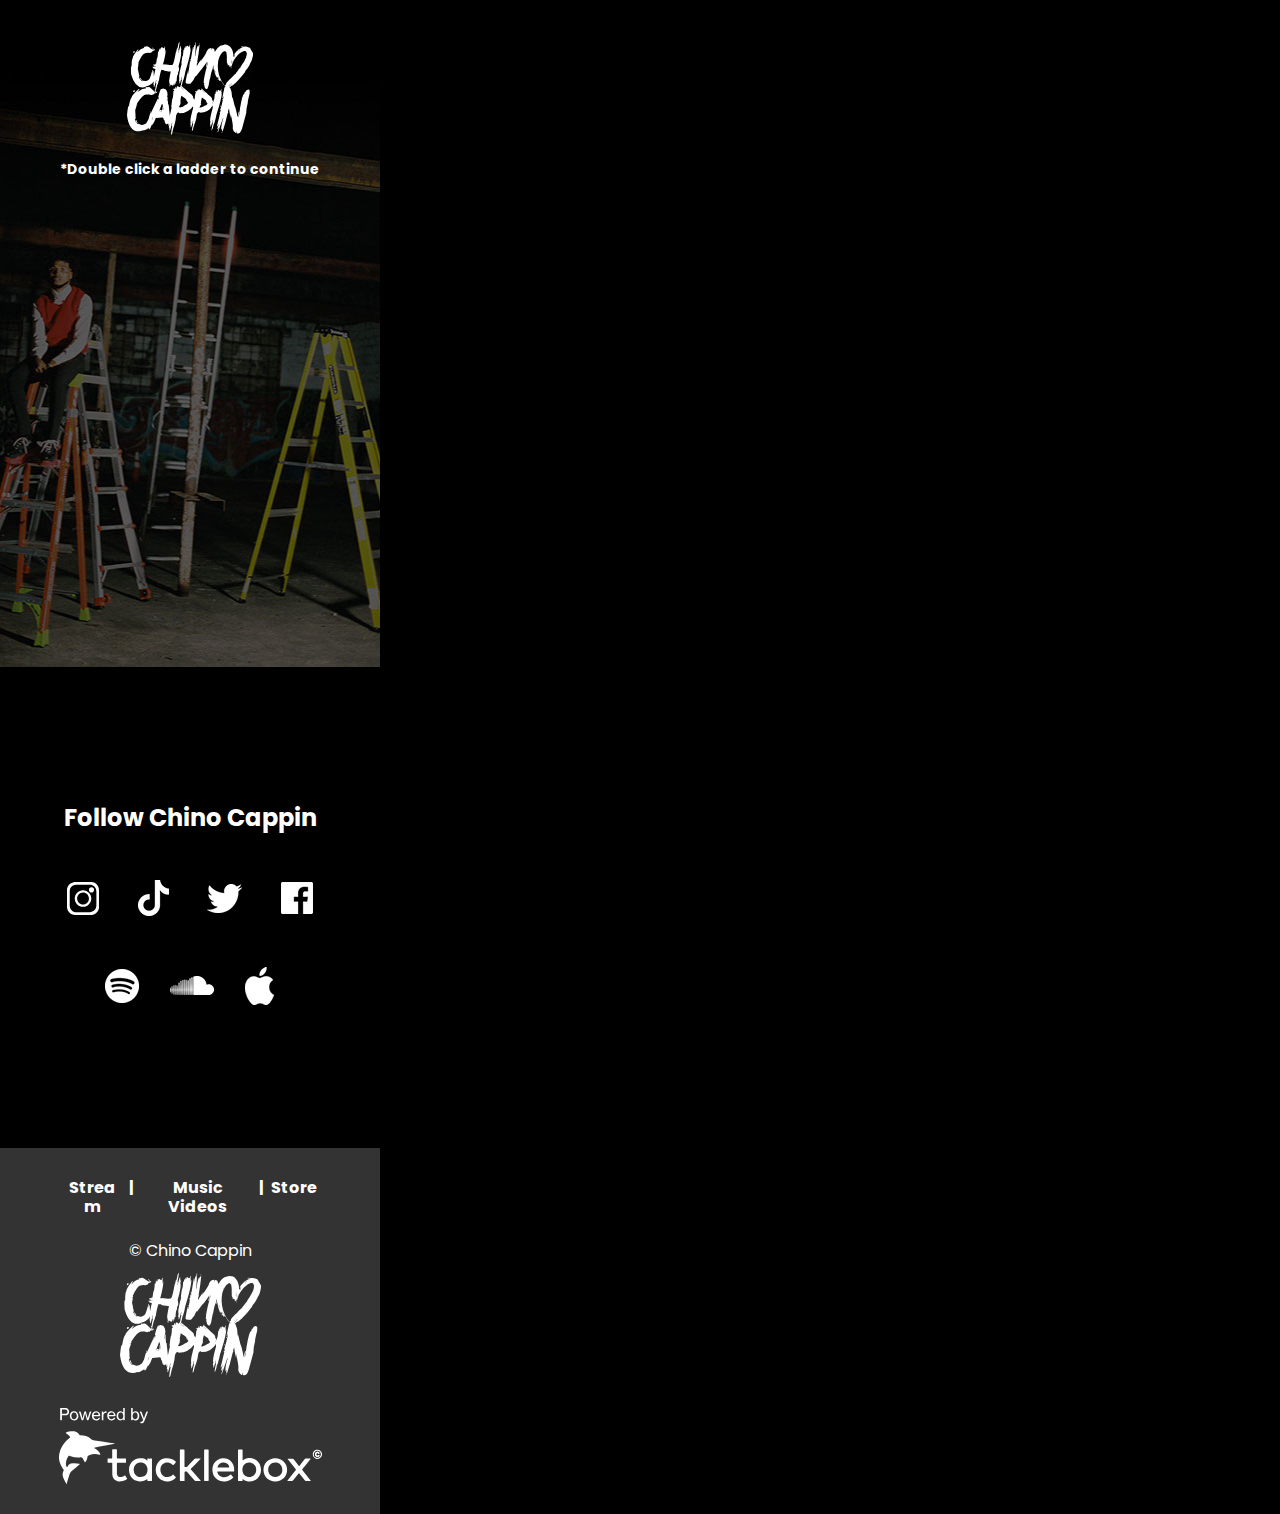
==== commit 690f5903: "chino update" ====
--- a/phone/index.html
+++ b/phone/index.html
@@ -15,10 +15,10 @@
 </script>
   
   <link rel="canonical" href="http://chinocappin.com/index.html"/>
-  <title>Chino Cappin</title>
+  <title>Chino Cappin Official Website</title>
   <!-- CSS -->
   <link rel="stylesheet" type="text/css" href="../css/site_global.css?crc=444006867"/>
-  <link rel="stylesheet" type="text/css" href="css/index.css?crc=402464167" id="pagesheet"/>
+  <link rel="stylesheet" type="text/css" href="css/index.css?crc=292657750" id="pagesheet"/>
     <!--/*
 
 */
@@ -29,12 +29,12 @@
   <div class="clearfix" id="page"><!-- column -->
    <div class="position_content" id="page_position_content">
     <div class="clearfix colelem" id="pu2595"><!-- group -->
-     <div class="grpelem" id="u2595"><!-- content --></div>
+     <div class="museBGSize grpelem" id="u2595"><!-- content --></div>
      <!-- m_editable region-id="editable-static-tag-U2597-BP_infinity" template="phone/index.html" data-type="html" data-ice-options="clickable" data-ice-editable="link" -->
      <a class="nonblock nontext museBGSize grpelem" id="u2597" href="http://smarturl.it/ChinoCappinLadders" target="_blank" data-muse-uid="U2597"><!-- content --></a>
      <!-- /m_editable -->
      <!-- m_editable region-id="editable-static-tag-U4923-BP_infinity" template="phone/index.html" data-type="html" data-ice-options="clickable" data-ice-editable="link" -->
-     <a class="nonblock nontext museBGSize grpelem" id="u4923" href="music-videos.html" data-href="page:U2841" data-muse-uid="U4923"><!-- content --></a>
+     <a class="nonblock nontext museBGSize grpelem" id="u4923" href="https://chinocappin.com/music-videos" data-muse-uid="U4923"><!-- content --></a>
      <!-- /m_editable -->
      <!-- m_editable region-id="editable-static-tag-U2598-BP_infinity" template="phone/index.html" data-type="html" data-ice-options="clickable" data-ice-editable="link" -->
      <a class="nonblock nontext museBGSize grpelem" id="u2598" href="http://store.chinocappin.com" target="_blank" data-muse-uid="U2598"><!-- content --></a>
@@ -47,8 +47,6 @@
       <p>*Double click a ladder to continue</p>
      </div>
      <!-- /m_editable -->
-    </div>
-    <div class="clearfix colelem" id="pu2602"><!-- group -->
      <div class="grpelem" id="u2602"><!-- content --></div>
      <div class="clearfix grpelem" id="u2603"><!-- column -->
       <!-- m_editable region-id="editable-static-tag-U2604-BP_infinity" template="phone/index.html" data-type="html" data-ice-options="disableImageResize,link,txtStyleTarget" -->
@@ -85,7 +83,9 @@
     </div>
     <div class="clearfix colelem" id="pu4652"><!-- group -->
      <div class="grpelem" id="u4652"><!-- content --></div>
-     <div class="museBGSize grpelem" id="u4653"><!-- content --></div>
+     <!-- m_editable region-id="editable-static-tag-U4653-BP_infinity" template="phone/index.html" data-type="html" data-ice-options="clickable" data-ice-editable="link" -->
+     <a class="nonblock nontext MuseLinkActive museBGSize grpelem" id="u4653" href="index.html" data-href="page:U2594" data-muse-uid="U4653"><!-- content --></a>
+     <!-- /m_editable -->
      <div class="clearfix grpelem" id="u4654"><!-- column -->
       <div class="clearfix colelem" id="u4655"><!-- group -->
        <!-- m_editable region-id="editable-static-tag-U4660-BP_infinity" template="phone/index.html" data-type="html" data-ice-options="disableImageResize,link,clickable,txtStyleTarget" data-ice-editable="link" -->
@@ -97,7 +97,7 @@
        </div>
        <!-- /m_editable -->
        <!-- m_editable region-id="editable-static-tag-U4659-BP_infinity" template="phone/index.html" data-type="html" data-ice-options="disableImageResize,link,clickable,txtStyleTarget" data-ice-editable="link" -->
-       <a class="nonblock nontext clearfix grpelem" id="u4659-4" href="music-videos.html" data-href="page:U2841" data-muse-uid="U4659" data-muse-type="txt_frame" data-IBE-flags="txtStyleSrc"><!-- content --><p>Music Videos</p></a>
+       <a class="nonblock nontext clearfix grpelem" id="u4659-4" href="https://chinocappin.com/music-videos" data-muse-uid="U4659" data-muse-type="txt_frame" data-IBE-flags="txtStyleSrc"><!-- content --><p>Music Videos</p></a>
        <!-- /m_editable -->
        <!-- m_editable region-id="editable-static-tag-U4656-BP_infinity" template="phone/index.html" data-type="html" data-ice-options="disableImageResize,link,txtStyleTarget" -->
        <div class="clearfix grpelem" id="u4656-4" data-muse-uid="U4656" data-muse-type="txt_frame" data-IBE-flags="txtStyleSrc"><!-- content -->
@@ -105,7 +105,7 @@
        </div>
        <!-- /m_editable -->
        <!-- m_editable region-id="editable-static-tag-U4657-BP_infinity" template="phone/index.html" data-type="html" data-ice-options="disableImageResize,link,clickable,txtStyleTarget" data-ice-editable="link" -->
-       <a class="nonblock nontext clearfix grpelem" id="u4657-4" href="http://store.chinocappin.com" data-muse-uid="U4657" data-muse-type="txt_frame" data-IBE-flags="txtStyleSrc"><!-- content --><p>Store</p></a>
+       <a class="nonblock nontext clearfix grpelem" id="u4657-4" href="http://store.chinocappin.com" target="_blank" data-muse-uid="U4657" data-muse-type="txt_frame" data-IBE-flags="txtStyleSrc"><!-- content --><p>Store</p></a>
        <!-- /m_editable -->
       </div>
       <!-- m_editable region-id="editable-static-tag-U4661-BP_infinity" template="phone/index.html" data-type="html" data-ice-options="disableImageResize,link,txtStyleTarget" -->
@@ -118,7 +118,7 @@
      <a class="nonblock nontext museBGSize grpelem" id="u4662" href="http://www.tacklebox.company" data-muse-uid="U4662"><!-- content --></a>
      <!-- /m_editable -->
     </div>
-    <div class="verticalspacer" data-offset-top="1464" data-content-above-spacer="1463" data-content-below-spacer="0"></div>
+    <div class="verticalspacer" data-offset-top="1514" data-content-above-spacer="1513" data-content-below-spacer="0"></div>
    </div>
   </div>
   <!-- Other scripts -->
--- a/phone/css/index.css
+++ b/phone/css/index.css
@@ -1,4 +1,4 @@
 /*
 
 */
-.version.index{color:#000017;background-color:#FD1DA7;}#muse_css_mq{background-color:#FFFFFF;}#page{z-index:1;width:380px;min-height:570px;background-image:none;border-width:0px;border-color:#000000;background-color:transparent;}#page_position_content{padding-top:40px;width:0.01px;}#pu2595{z-index:2;width:0.01px;}#u2595{z-index:2;width:380px;height:567px;opacity:1;-ms-filter:"progid:DXImageTransform.Microsoft.Alpha(Opacity=100)";filter:alpha(opacity=100);position:relative;margin-right:-10000px;margin-top:10px;background:transparent url("../../images/background%20mobile.png?crc=521943305") no-repeat center bottom;}.hidpi #u2595{background-image:url("../../images/background%20mobile_2x.png?crc=4030350795");background-size:380px 567px;}#u2597{z-index:3;width:183px;height:367px;opacity:0;-ms-filter:"progid:DXImageTransform.Microsoft.Alpha(Opacity=0)";filter:alpha(opacity=0);position:relative;margin-right:-10000px;margin-top:206px;background:transparent url("../../images/stream%20mobile.png?crc=3992213955") no-repeat left center;background-size:contain;}#u2597:hover{background-repeat:no-repeat;background-position:left center;opacity:1;-ms-filter:"progid:DXImageTransform.Microsoft.Alpha(Opacity=100)";filter:alpha(opacity=100);width:183px;height:367px;min-height:0px;margin:206px -10000px 0px 0px;background-size:contain;}#u2597.MuseLinkActive{background-repeat:no-repeat;background-position:left center;opacity:1;-ms-filter:"progid:DXImageTransform.Microsoft.Alpha(Opacity=100)";filter:alpha(opacity=100);width:183px;height:367px;min-height:0px;margin:206px -10000px 0px 0px;background-size:contain;}.hidpi #u2597{background-image:url("../../images/stream%20mobile_2x.png?crc=177405355");}#u4923{z-index:4;width:183px;height:333px;opacity:0;-ms-filter:"progid:DXImageTransform.Microsoft.Alpha(Opacity=0)";filter:alpha(opacity=0);position:relative;margin-right:-10000px;margin-top:168px;left:98px;background:transparent url("../../images/fixedmusic%20videos-u4923-fr.png?crc=4135019759") no-repeat center top;background-size:contain;}#u4923:hover{background-repeat:no-repeat;background-position:center top;opacity:1;-ms-filter:"progid:DXImageTransform.Microsoft.Alpha(Opacity=100)";filter:alpha(opacity=100);width:183px;height:333px;min-height:0px;margin:168px -10000px 0px 0px;background-size:contain;}.hidpi #u4923{background-image:url("../../images/fixedmusic%20videos-u4923-fr_2x.png?crc=39122449");}#u2598{z-index:5;width:183px;height:288px;opacity:0;-ms-filter:"progid:DXImageTransform.Microsoft.Alpha(Opacity=0)";filter:alpha(opacity=0);position:relative;margin-right:-10000px;margin-top:274px;left:206px;background:transparent url("../../images/store%20mobile-u2598-fr.png?crc=341526969") no-repeat center top;background-size:contain;}#u2598:hover{background-repeat:no-repeat;background-position:center top;opacity:1;-ms-filter:"progid:DXImageTransform.Microsoft.Alpha(Opacity=100)";filter:alpha(opacity=100);width:183px;height:288px;min-height:0px;margin:274px -10000px 0px 0px;background-size:contain;}#u2598.MuseLinkActive{background-repeat:no-repeat;background-position:center top;opacity:1;-ms-filter:"progid:DXImageTransform.Microsoft.Alpha(Opacity=100)";filter:alpha(opacity=100);width:183px;height:288px;min-height:0px;margin:274px -10000px 0px 0px;background-size:contain;}.hidpi #u2598{background-image:url("../../images/store%20mobile-u2598-fr_2x.png?crc=470465872");}#u2599{z-index:6;width:126px;height:96px;opacity:1;-ms-filter:"progid:DXImageTransform.Microsoft.Alpha(Opacity=100)";filter:alpha(opacity=100);position:relative;margin-right:-10000px;left:127px;background:transparent url("../../images/chino%20cappin%20logo%20white.svg?crc=8672134") no-repeat center center;background-size:contain;}#u2600-4{z-index:7;width:276px;min-height:13px;background-color:transparent;text-align:center;font-size:14px;color:#FFFFFF;font-family:'__Poppins_5';font-weight:700;position:relative;margin-right:-10000px;margin-top:121px;left:52px;}#pu2602{z-index:11;width:0.01px;}#u2602{z-index:11;width:380px;height:475px;background-color:#000000;position:relative;margin-right:-10000px;}#u2603{z-index:12;width:380px;border-width:0px;border-color:transparent;background-color:transparent;padding-bottom:0px;position:relative;margin-right:-10000px;margin-top:136px;}#u2604-4{z-index:13;width:380px;min-height:33px;background-color:transparent;color:#FFFFFF;text-align:center;font-size:24px;line-height:29px;font-family:'__Poppins_5';font-weight:700;position:relative;}#u2609{z-index:21;width:246px;border-width:0px;border-color:transparent;background-color:transparent;margin-left:67px;margin-top:43px;position:relative;}#u2613{z-index:22;width:32px;height:38px;opacity:1;-ms-filter:"progid:DXImageTransform.Microsoft.Alpha(Opacity=100)";filter:alpha(opacity=100);position:relative;margin-right:-10000px;background:transparent url("../../images/instagram.svg?crc=484516721") no-repeat center center;background-size:contain;}.nosvg #u2613{background-image:url('../../images/instagram_poster_u3422.png?crc=231841790');}#u2610{z-index:25;width:31px;height:38px;opacity:1;-ms-filter:"progid:DXImageTransform.Microsoft.Alpha(Opacity=100)";filter:alpha(opacity=100);position:relative;margin-right:-10000px;left:71px;background:transparent url("../../images/tiktok-u2610-fr.png?crc=158828838") no-repeat center center;background-size:contain;}#u2610:hover{background-repeat:no-repeat;background-position:center center;opacity:0.5;-ms-filter:"progid:DXImageTransform.Microsoft.Alpha(Opacity=50)";filter:alpha(opacity=50);width:31px;height:38px;min-height:0px;margin:0px -10000px 0px 0px;background-size:contain;}.hidpi #u2610{background-image:url("../../images/tiktok-u2610-fr_2x.png?crc=3998839949");}#u2611{z-index:24;width:35px;height:38px;opacity:1;-ms-filter:"progid:DXImageTransform.Microsoft.Alpha(Opacity=100)";filter:alpha(opacity=100);position:relative;margin-right:-10000px;left:140px;background:transparent url("../../images/twitter-u2611-fr.png?crc=168657429") no-repeat center center;background-size:contain;}#u2611:hover{background-repeat:no-repeat;background-position:center center;opacity:0.5;-ms-filter:"progid:DXImageTransform.Microsoft.Alpha(Opacity=50)";filter:alpha(opacity=50);width:35px;height:38px;min-height:0px;margin:0px -10000px 0px 0px;background-size:contain;}.hidpi #u2611{background-image:url("../../images/twitter-u2611-fr_2x.png?crc=108748762");}#u2612{z-index:23;width:32px;height:38px;opacity:1;-ms-filter:"progid:DXImageTransform.Microsoft.Alpha(Opacity=100)";filter:alpha(opacity=100);position:relative;margin-right:-10000px;left:214px;background:transparent url("../../images/facebook-u2612-fr.png?crc=3864585683") no-repeat center center;background-size:contain;}#u2613:hover,#u2612:hover{background-repeat:no-repeat;background-position:center center;opacity:0.5;-ms-filter:"progid:DXImageTransform.Microsoft.Alpha(Opacity=50)";filter:alpha(opacity=50);width:32px;height:38px;min-height:0px;margin:0px -10000px 0px 0px;background-size:contain;}.hidpi #u2612{background-image:url("../../images/facebook-u2612-fr_2x.png?crc=4261913052");}#u2605{z-index:17;width:170px;border-width:0px;border-color:transparent;background-color:transparent;margin-left:105px;margin-top:50px;position:relative;}#u2606{z-index:20;width:34px;height:37px;opacity:1;-ms-filter:"progid:DXImageTransform.Microsoft.Alpha(Opacity=100)";filter:alpha(opacity=100);position:relative;margin-right:-10000px;background:transparent url("../../images/spotify-u2606-fr.png?crc=3917947207") no-repeat center center;background-size:contain;}#u2606:hover{background-repeat:no-repeat;background-position:center center;opacity:0.5;-ms-filter:"progid:DXImageTransform.Microsoft.Alpha(Opacity=50)";filter:alpha(opacity=50);width:34px;height:37px;min-height:0px;margin:0px -10000px 0px 0px;background-size:contain;}.hidpi #u2606{background-image:url("../../images/spotify-u2606-fr_2x.png?crc=4207167030");}#u2607{z-index:19;width:44px;height:37px;opacity:1;-ms-filter:"progid:DXImageTransform.Microsoft.Alpha(Opacity=100)";filter:alpha(opacity=100);position:relative;margin-right:-10000px;left:65px;background:transparent url("../../images/soundcloud-u2607-fr.png?crc=4150482500") no-repeat center center;background-size:contain;}#u2607:hover{background-repeat:no-repeat;background-position:center center;opacity:0.5;-ms-filter:"progid:DXImageTransform.Microsoft.Alpha(Opacity=50)";filter:alpha(opacity=50);width:44px;height:37px;min-height:0px;margin:0px -10000px 0px 0px;background-size:contain;}.hidpi #u2607{background-image:url("../../images/soundcloud-u2607-fr_2x.png?crc=4219185090");}#u2608{z-index:18;width:30px;height:38px;opacity:1;-ms-filter:"progid:DXImageTransform.Microsoft.Alpha(Opacity=100)";filter:alpha(opacity=100);position:relative;margin-right:-10000px;left:139px;background:transparent url("../../images/apple%20music-u2608-fr.png?crc=4222965731") no-repeat center center;background-size:contain;}#u2608:hover{background-repeat:no-repeat;background-position:center center;opacity:0.5;-ms-filter:"progid:DXImageTransform.Microsoft.Alpha(Opacity=50)";filter:alpha(opacity=50);width:30px;height:38px;min-height:0px;margin:0px -10000px 0px 0px;background-size:contain;}.hidpi #u2608{background-image:url("../../images/apple%20music-u2608-fr_2x.png?crc=61973469");}#pu4652{z-index:26;width:0.01px;margin-top:6px;}#u4652{z-index:26;width:380px;height:366px;background-color:#333333;position:relative;margin-right:-10000px;}#u4653{z-index:27;width:141px;height:107px;opacity:1;-ms-filter:"progid:DXImageTransform.Microsoft.Alpha(Opacity=100)";filter:alpha(opacity=100);position:relative;margin-right:-10000px;margin-top:123px;left:120px;background:transparent url("../../images/chino%20cappin%20logo%20white.svg?crc=8672134") no-repeat center center;background-size:contain;}.nosvg #u2599,.nosvg #u4653{background-image:url('../../images/chino%20cappin%20logo%20white_poster_u673.png?crc=26614060');}#u4653:hover{background-repeat:no-repeat;background-position:center center;width:141px;height:107px;min-height:0px;margin:123px -10000px 0px 0px;background-size:contain;}#u4654{z-index:28;width:266px;border-width:0px;border-color:transparent;background-color:transparent;padding-bottom:0px;position:relative;margin-right:-10000px;margin-top:30px;left:57px;}#u4655{z-index:33;width:256px;border-width:0px;border-color:transparent;background-color:transparent;margin-left:5px;position:relative;}#u4660-4{z-index:34;width:61px;min-height:19px;background-color:transparent;color:#FFFFFF;text-align:center;font-size:16px;line-height:19px;font-family:'__Poppins_5';font-weight:700;position:relative;margin-right:-10000px;}#u4658-4{z-index:42;width:19px;min-height:9px;background-color:transparent;color:#FFFFFF;text-align:left;font-size:16px;line-height:19px;font-family:'__Poppins_5';font-weight:700;position:relative;margin-right:-10000px;left:61px;}#u4659-4{z-index:46;width:111px;min-height:12px;background-color:transparent;color:#FFFFFF;text-align:center;font-size:16px;line-height:19px;font-family:'__Poppins_5';font-weight:700;position:relative;margin-right:-10000px;left:80px;}#u4656-4{z-index:38;width:19px;min-height:9px;background-color:transparent;color:#FFFFFF;text-align:left;font-size:16px;line-height:19px;font-family:'__Poppins_5';font-weight:700;position:relative;margin-right:-10000px;left:191px;}#u4657-4{z-index:50;width:46px;min-height:9px;background-color:transparent;color:#FFFFFF;text-align:center;font-size:16px;line-height:19px;font-family:'__Poppins_5';font-weight:700;position:relative;margin-right:-10000px;left:209px;}#u4661-4{z-index:29;width:266px;min-height:4px;background-color:transparent;color:#FFFFFF;text-align:center;font-size:16px;line-height:19px;font-family:'__Poppins_5';font-weight:400;margin-top:25px;position:relative;}#u4662{z-index:54;width:264px;height:76px;opacity:1;-ms-filter:"progid:DXImageTransform.Microsoft.Alpha(Opacity=100)";filter:alpha(opacity=100);position:relative;margin-right:-10000px;margin-top:260px;left:58px;background:transparent url("../../images/tacklebox%20white.svg?crc=461178488") no-repeat center center;background-size:contain;}.nosvg #u4662{background-image:url('../../images/tacklebox%20white_poster_u1333.png?crc=4071395336');}#u4662:hover{background-repeat:no-repeat;background-position:center center;opacity:0.5;-ms-filter:"progid:DXImageTransform.Microsoft.Alpha(Opacity=50)";filter:alpha(opacity=50);width:264px;height:76px;min-height:0px;margin:260px -10000px 0px 0px;background-size:contain;}.css_verticalspacer .verticalspacer{height:calc(100vh - 1463px);}.html{background-color:#000000;}body{position:relative;min-width:380px;}@-ms-viewport{width:380px;}@-webkit-viewport{width:380px;}@-o-viewport{width:380px;}@-moz-viewport{width:380px;}@viewport{width:380px;}@font-face{font-family:'__Poppins_5';src:url('../../fonts/poppins-regular.eot');src:local('☺'), url('../../fonts/poppins-regular.woff') format('woff'), url('../../fonts/poppins-regular.svg') format('svg');font-weight:400;font-style:normal;}@font-face{font-family:'__Poppins_5';src:url('../../fonts/poppins-bold.eot');src:local('☺'), url('../../fonts/poppins-bold.woff') format('woff'), url('../../fonts/poppins-bold.svg') format('svg');font-weight:700;font-style:normal;}+.version.index{color:#000011;background-color:#719A56;}#muse_css_mq{background-color:#FFFFFF;}#page{z-index:1;width:380px;min-height:570px;background-image:none;border-width:0px;border-color:#000000;background-color:transparent;}#page_position_content{width:0.01px;}#pu2595{z-index:2;width:0.01px;margin-left:-34px;}#u2595{z-index:2;width:380px;height:667px;opacity:1;-ms-filter:"progid:DXImageTransform.Microsoft.Alpha(Opacity=100)";filter:alpha(opacity=100);position:relative;margin-right:-10000px;left:34px;background:transparent url("../../images/background%20copy.jpg?crc=297449228") no-repeat center center;background-size:cover;}.hidpi #u2595{background-image:url("../../images/background%20copy_2x.jpg?crc=3833270913");}#u2597{z-index:3;width:215px;height:461px;opacity:0;-ms-filter:"progid:DXImageTransform.Microsoft.Alpha(Opacity=0)";filter:alpha(opacity=0);position:relative;margin-right:-10000px;margin-top:216px;background:transparent url("../../images/stream%20mobile.png?crc=277763731") no-repeat left center;background-size:contain;}#u2597:hover{background-repeat:no-repeat;background-position:left center;opacity:1;-ms-filter:"progid:DXImageTransform.Microsoft.Alpha(Opacity=100)";filter:alpha(opacity=100);width:215px;height:461px;min-height:0px;margin:216px -10000px 0px 0px;background-size:contain;}#u2597.MuseLinkActive{background-repeat:no-repeat;background-position:left center;opacity:1;-ms-filter:"progid:DXImageTransform.Microsoft.Alpha(Opacity=100)";filter:alpha(opacity=100);width:215px;height:461px;min-height:0px;margin:216px -10000px 0px 0px;background-size:contain;}.hidpi #u2597{background-image:url("../../images/stream%20mobile_2x.png?crc=3837058109");}#u4923{z-index:4;width:183px;height:390px;opacity:0;-ms-filter:"progid:DXImageTransform.Microsoft.Alpha(Opacity=0)";filter:alpha(opacity=0);position:relative;margin-right:-10000px;margin-top:187px;left:130px;background:transparent url("../../images/fixedmusic%20videos-u4923-fr.png?crc=20189015") no-repeat center top;background-size:contain;}#u4923:hover{background-repeat:no-repeat;background-position:center top;opacity:1;-ms-filter:"progid:DXImageTransform.Microsoft.Alpha(Opacity=100)";filter:alpha(opacity=100);width:183px;height:390px;min-height:0px;margin:187px -10000px 0px 0px;background-size:contain;}#u4923.MuseLinkActive{background-repeat:no-repeat;background-position:center top;opacity:1;-ms-filter:"progid:DXImageTransform.Microsoft.Alpha(Opacity=100)";filter:alpha(opacity=100);width:183px;height:390px;min-height:0px;margin:187px -10000px 0px 0px;background-size:contain;}.hidpi #u4923{background-image:url("../../images/fixedmusic%20videos-u4923-fr_2x.png?crc=3912436947");}#u2598{z-index:5;width:216px;height:340px;opacity:0;-ms-filter:"progid:DXImageTransform.Microsoft.Alpha(Opacity=0)";filter:alpha(opacity=0);position:relative;margin-right:-10000px;margin-top:310px;left:242px;background:transparent url("../../images/store%20mobile-u2598-fr.png?crc=343235407") no-repeat center top;background-size:contain;}#u2598:hover{background-repeat:no-repeat;background-position:center top;opacity:1;-ms-filter:"progid:DXImageTransform.Microsoft.Alpha(Opacity=100)";filter:alpha(opacity=100);width:216px;height:340px;min-height:0px;margin:310px -10000px 0px 0px;background-size:contain;}#u2598.MuseLinkActive{background-repeat:no-repeat;background-position:center top;opacity:1;-ms-filter:"progid:DXImageTransform.Microsoft.Alpha(Opacity=100)";filter:alpha(opacity=100);width:216px;height:340px;min-height:0px;margin:310px -10000px 0px 0px;background-size:contain;}.hidpi #u2598{background-image:url("../../images/store%20mobile-u2598-fr_2x.png?crc=478620548");}#u2599{z-index:6;width:126px;height:96px;opacity:1;-ms-filter:"progid:DXImageTransform.Microsoft.Alpha(Opacity=100)";filter:alpha(opacity=100);position:relative;margin-right:-10000px;margin-top:40px;left:161px;background:transparent url("../../images/chino%20cappin%20logo%20white.svg?crc=8672134") no-repeat center center;background-size:contain;}#u2600-4{z-index:7;width:276px;min-height:13px;background-color:transparent;text-align:center;font-size:14px;color:#FFFFFF;font-family:'__Poppins_5';font-weight:700;position:relative;margin-right:-10000px;margin-top:161px;left:86px;}#u2602{z-index:11;width:380px;height:475px;background-color:#000000;position:relative;margin-right:-10000px;margin-top:667px;left:34px;}#u2603{z-index:12;width:380px;border-width:0px;border-color:transparent;background-color:transparent;padding-bottom:0px;position:relative;margin-right:-10000px;margin-top:803px;left:34px;}#u2604-4{z-index:13;width:380px;min-height:33px;background-color:transparent;color:#FFFFFF;text-align:center;font-size:24px;line-height:29px;font-family:'__Poppins_5';font-weight:700;position:relative;}#u2609{z-index:21;width:246px;border-width:0px;border-color:transparent;background-color:transparent;margin-left:67px;margin-top:43px;position:relative;}#u2613{z-index:22;width:32px;height:38px;opacity:1;-ms-filter:"progid:DXImageTransform.Microsoft.Alpha(Opacity=100)";filter:alpha(opacity=100);position:relative;margin-right:-10000px;background:transparent url("../../images/instagram.svg?crc=484516721") no-repeat center center;background-size:contain;}.nosvg #u2613{background-image:url('../../images/instagram_poster_u3422.png?crc=231841790');}#u2610{z-index:25;width:31px;height:38px;opacity:1;-ms-filter:"progid:DXImageTransform.Microsoft.Alpha(Opacity=100)";filter:alpha(opacity=100);position:relative;margin-right:-10000px;left:71px;background:transparent url("../../images/tiktok-u2610-fr.png?crc=158828838") no-repeat center center;background-size:contain;}#u2610:hover{background-repeat:no-repeat;background-position:center center;opacity:0.5;-ms-filter:"progid:DXImageTransform.Microsoft.Alpha(Opacity=50)";filter:alpha(opacity=50);width:31px;height:38px;min-height:0px;margin:0px -10000px 0px 0px;background-size:contain;}.hidpi #u2610{background-image:url("../../images/tiktok-u2610-fr_2x.png?crc=3998839949");}#u2611{z-index:24;width:35px;height:38px;opacity:1;-ms-filter:"progid:DXImageTransform.Microsoft.Alpha(Opacity=100)";filter:alpha(opacity=100);position:relative;margin-right:-10000px;left:140px;background:transparent url("../../images/twitter-u2611-fr.png?crc=168657429") no-repeat center center;background-size:contain;}#u2611:hover{background-repeat:no-repeat;background-position:center center;opacity:0.5;-ms-filter:"progid:DXImageTransform.Microsoft.Alpha(Opacity=50)";filter:alpha(opacity=50);width:35px;height:38px;min-height:0px;margin:0px -10000px 0px 0px;background-size:contain;}.hidpi #u2611{background-image:url("../../images/twitter-u2611-fr_2x.png?crc=108748762");}#u2612{z-index:23;width:32px;height:38px;opacity:1;-ms-filter:"progid:DXImageTransform.Microsoft.Alpha(Opacity=100)";filter:alpha(opacity=100);position:relative;margin-right:-10000px;left:214px;background:transparent url("../../images/facebook-u2612-fr.png?crc=3864585683") no-repeat center center;background-size:contain;}#u2613:hover,#u2612:hover{background-repeat:no-repeat;background-position:center center;opacity:0.5;-ms-filter:"progid:DXImageTransform.Microsoft.Alpha(Opacity=50)";filter:alpha(opacity=50);width:32px;height:38px;min-height:0px;margin:0px -10000px 0px 0px;background-size:contain;}.hidpi #u2612{background-image:url("../../images/facebook-u2612-fr_2x.png?crc=4261913052");}#u2605{z-index:17;width:170px;border-width:0px;border-color:transparent;background-color:transparent;margin-left:105px;margin-top:50px;position:relative;}#u2606{z-index:20;width:34px;height:37px;opacity:1;-ms-filter:"progid:DXImageTransform.Microsoft.Alpha(Opacity=100)";filter:alpha(opacity=100);position:relative;margin-right:-10000px;background:transparent url("../../images/spotify-u2606-fr.png?crc=3917947207") no-repeat center center;background-size:contain;}#u2606:hover{background-repeat:no-repeat;background-position:center center;opacity:0.5;-ms-filter:"progid:DXImageTransform.Microsoft.Alpha(Opacity=50)";filter:alpha(opacity=50);width:34px;height:37px;min-height:0px;margin:0px -10000px 0px 0px;background-size:contain;}.hidpi #u2606{background-image:url("../../images/spotify-u2606-fr_2x.png?crc=4207167030");}#u2607{z-index:19;width:44px;height:37px;opacity:1;-ms-filter:"progid:DXImageTransform.Microsoft.Alpha(Opacity=100)";filter:alpha(opacity=100);position:relative;margin-right:-10000px;left:65px;background:transparent url("../../images/soundcloud-u2607-fr.png?crc=4150482500") no-repeat center center;background-size:contain;}#u2607:hover{background-repeat:no-repeat;background-position:center center;opacity:0.5;-ms-filter:"progid:DXImageTransform.Microsoft.Alpha(Opacity=50)";filter:alpha(opacity=50);width:44px;height:37px;min-height:0px;margin:0px -10000px 0px 0px;background-size:contain;}.hidpi #u2607{background-image:url("../../images/soundcloud-u2607-fr_2x.png?crc=4219185090");}#u2608{z-index:18;width:30px;height:38px;opacity:1;-ms-filter:"progid:DXImageTransform.Microsoft.Alpha(Opacity=100)";filter:alpha(opacity=100);position:relative;margin-right:-10000px;left:139px;background:transparent url("../../images/apple%20music-u2608-fr.png?crc=4222965731") no-repeat center center;background-size:contain;}#u2608:hover{background-repeat:no-repeat;background-position:center center;opacity:0.5;-ms-filter:"progid:DXImageTransform.Microsoft.Alpha(Opacity=50)";filter:alpha(opacity=50);width:30px;height:38px;min-height:0px;margin:0px -10000px 0px 0px;background-size:contain;}.hidpi #u2608{background-image:url("../../images/apple%20music-u2608-fr_2x.png?crc=61973469");}#pu4652{z-index:26;width:0.01px;margin-top:6px;}#u4652{z-index:26;width:380px;height:366px;background-color:#333333;position:relative;margin-right:-10000px;}#u4653{z-index:27;width:141px;height:107px;opacity:1;-ms-filter:"progid:DXImageTransform.Microsoft.Alpha(Opacity=100)";filter:alpha(opacity=100);position:relative;margin-right:-10000px;margin-top:123px;left:120px;background:transparent url("../../images/chino%20cappin%20logo%20white.svg?crc=8672134") no-repeat center center;background-size:contain;}.nosvg #u2599,.nosvg #u4653{background-image:url('../../images/chino%20cappin%20logo%20white_poster_u673.png?crc=26614060');}#u4654{z-index:28;width:266px;border-width:0px;border-color:transparent;background-color:transparent;padding-bottom:0px;position:relative;margin-right:-10000px;margin-top:30px;left:57px;}#u4655{z-index:33;width:256px;border-width:0px;border-color:transparent;background-color:transparent;margin-left:5px;position:relative;}#u4660-4{z-index:34;width:61px;min-height:19px;background-color:transparent;color:#FFFFFF;text-align:center;font-size:16px;line-height:19px;font-family:'__Poppins_5';font-weight:700;position:relative;margin-right:-10000px;}#u4658-4{z-index:42;width:19px;min-height:9px;background-color:transparent;color:#FFFFFF;text-align:left;font-size:16px;line-height:19px;font-family:'__Poppins_5';font-weight:700;position:relative;margin-right:-10000px;left:61px;}#u4659-4{z-index:46;width:111px;min-height:12px;background-color:transparent;color:#FFFFFF;text-align:center;font-size:16px;line-height:19px;font-family:'__Poppins_5';font-weight:700;position:relative;margin-right:-10000px;left:80px;}#u4656-4{z-index:38;width:19px;min-height:9px;background-color:transparent;color:#FFFFFF;text-align:left;font-size:16px;line-height:19px;font-family:'__Poppins_5';font-weight:700;position:relative;margin-right:-10000px;left:191px;}#u4657-4{z-index:50;width:46px;min-height:9px;background-color:transparent;color:#FFFFFF;text-align:center;font-size:16px;line-height:19px;font-family:'__Poppins_5';font-weight:700;position:relative;margin-right:-10000px;left:209px;}#u4661-4{z-index:29;width:266px;min-height:4px;background-color:transparent;color:#FFFFFF;text-align:center;font-size:16px;line-height:19px;font-family:'__Poppins_5';font-weight:400;margin-top:25px;position:relative;}#u4662{z-index:54;width:264px;height:76px;opacity:1;-ms-filter:"progid:DXImageTransform.Microsoft.Alpha(Opacity=100)";filter:alpha(opacity=100);position:relative;margin-right:-10000px;margin-top:260px;left:58px;background:transparent url("../../images/tacklebox%20white.svg?crc=461178488") no-repeat center center;background-size:contain;}.nosvg #u4662{background-image:url('../../images/tacklebox%20white_poster_u1333.png?crc=4071395336');}#u4662:hover{background-repeat:no-repeat;background-position:center center;width:264px;height:76px;min-height:0px;margin:260px -10000px 0px 0px;background-size:contain;}.css_verticalspacer .verticalspacer{height:calc(100vh - 1513px);}.html{background-color:#000000;}body{position:relative;min-width:380px;}@-ms-viewport{width:380px;}@-webkit-viewport{width:380px;}@-o-viewport{width:380px;}@-moz-viewport{width:380px;}@viewport{width:380px;}@font-face{font-family:'__Poppins_5';src:url('../../fonts/poppins-regular.eot');src:local('☺'), url('../../fonts/poppins-regular.woff') format('woff'), url('../../fonts/poppins-regular.svg') format('svg');font-weight:400;font-style:normal;}@font-face{font-family:'__Poppins_5';src:url('../../fonts/poppins-bold.eot');src:local('☺'), url('../../fonts/poppins-bold.woff') format('woff'), url('../../fonts/poppins-bold.svg') format('svg');font-weight:700;font-style:normal;}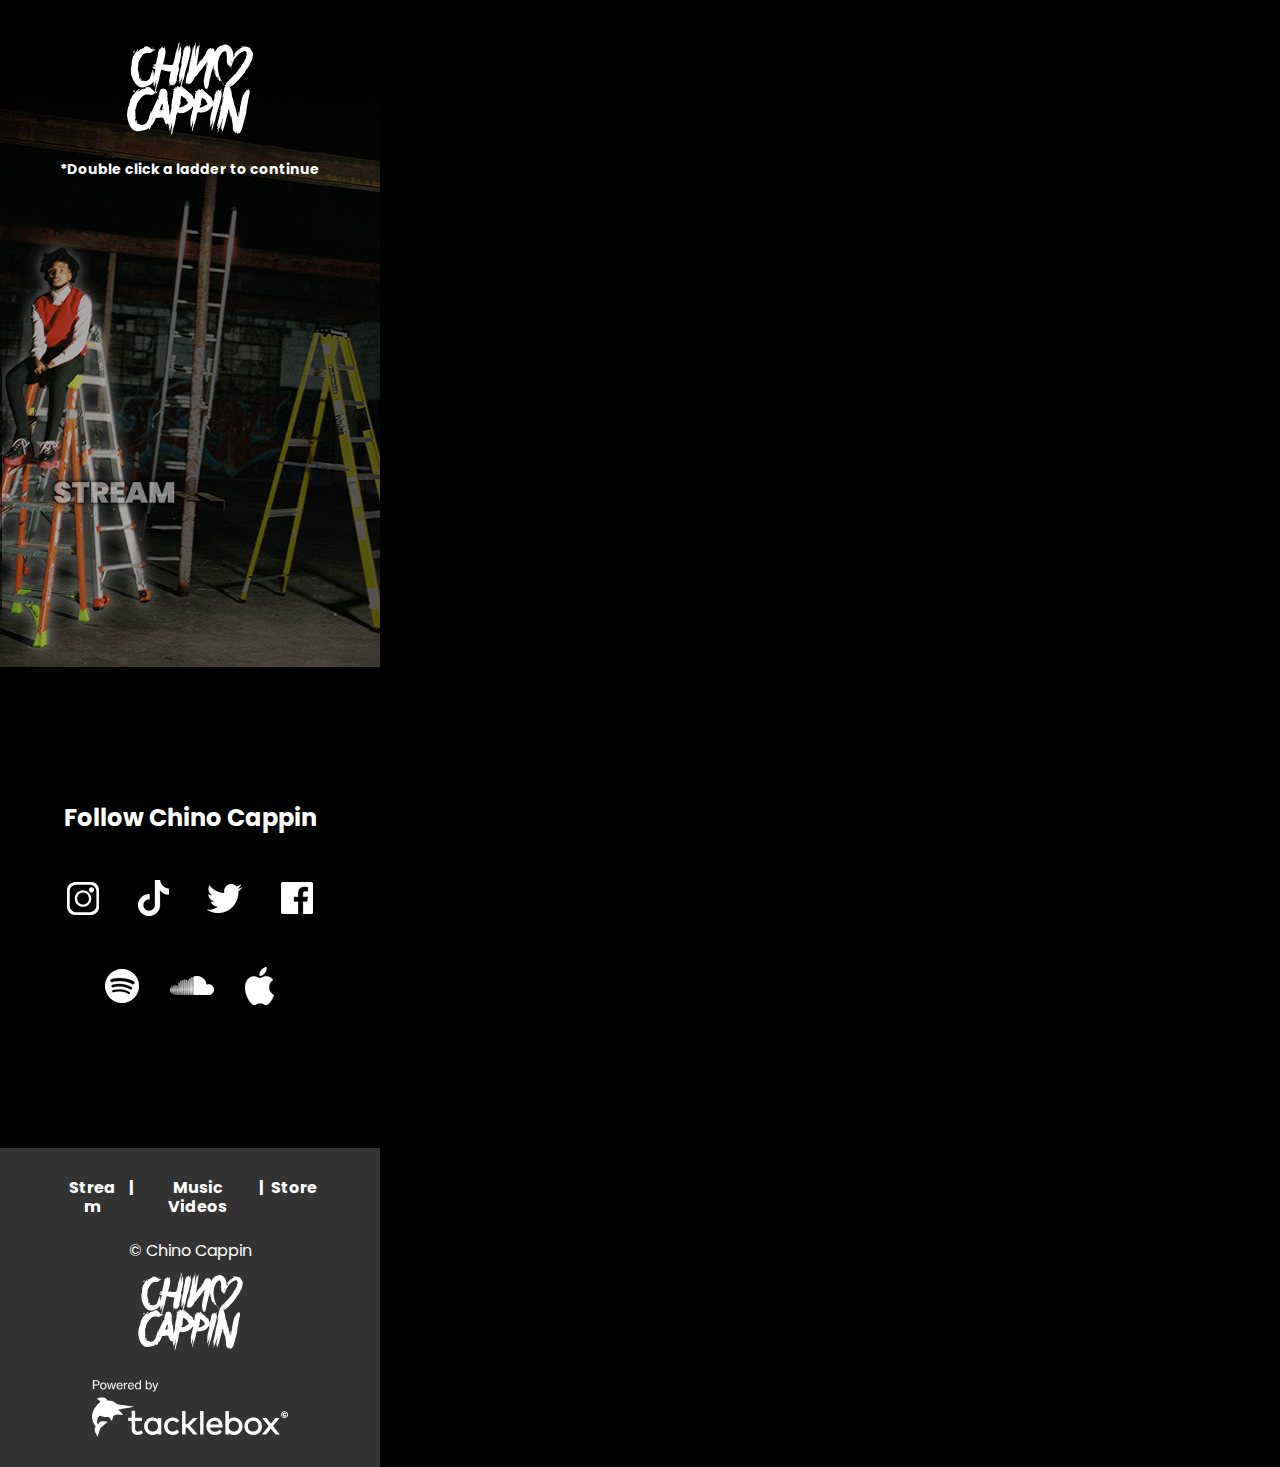
==== commit e91a9716: "chino update" ====
--- a/phone/index.html
+++ b/phone/index.html
@@ -18,7 +18,7 @@
   <title>Chino Cappin Official Website</title>
   <!-- CSS -->
   <link rel="stylesheet" type="text/css" href="../css/site_global.css?crc=444006867"/>
-  <link rel="stylesheet" type="text/css" href="css/index.css?crc=292657750" id="pagesheet"/>
+  <link rel="stylesheet" type="text/css" href="css/index.css?crc=4090260844" id="pagesheet"/>
     <!--/*
 
 */
@@ -47,6 +47,8 @@
       <p>*Double click a ladder to continue</p>
      </div>
      <!-- /m_editable -->
+    </div>
+    <div class="clearfix colelem" id="pu2602"><!-- group -->
      <div class="grpelem" id="u2602"><!-- content --></div>
      <div class="clearfix grpelem" id="u2603"><!-- column -->
       <!-- m_editable region-id="editable-static-tag-U2604-BP_infinity" template="phone/index.html" data-type="html" data-ice-options="disableImageResize,link,txtStyleTarget" -->
@@ -83,9 +85,6 @@
     </div>
     <div class="clearfix colelem" id="pu4652"><!-- group -->
      <div class="grpelem" id="u4652"><!-- content --></div>
-     <!-- m_editable region-id="editable-static-tag-U4653-BP_infinity" template="phone/index.html" data-type="html" data-ice-options="clickable" data-ice-editable="link" -->
-     <a class="nonblock nontext MuseLinkActive museBGSize grpelem" id="u4653" href="index.html" data-href="page:U2594" data-muse-uid="U4653"><!-- content --></a>
-     <!-- /m_editable -->
      <div class="clearfix grpelem" id="u4654"><!-- column -->
       <div class="clearfix colelem" id="u4655"><!-- group -->
        <!-- m_editable region-id="editable-static-tag-U4660-BP_infinity" template="phone/index.html" data-type="html" data-ice-options="disableImageResize,link,clickable,txtStyleTarget" data-ice-editable="link" -->
@@ -114,11 +113,14 @@
       </div>
       <!-- /m_editable -->
      </div>
-     <!-- m_editable region-id="editable-static-tag-U4662-BP_infinity" template="phone/index.html" data-type="html" data-ice-options="clickable" data-ice-editable="link" -->
-     <a class="nonblock nontext museBGSize grpelem" id="u4662" href="http://www.tacklebox.company" data-muse-uid="U4662"><!-- content --></a>
+     <!-- m_editable region-id="editable-static-tag-U5065-BP_infinity" template="phone/index.html" data-type="html" data-ice-options="clickable" data-ice-editable="link" -->
+     <a class="nonblock nontext MuseLinkActive museBGSize grpelem" id="u5065" href="index.html" data-href="page:U2594" data-muse-uid="U5065"><!-- content --></a>
+     <!-- /m_editable -->
+     <!-- m_editable region-id="editable-static-tag-U5066-BP_infinity" template="phone/index.html" data-type="html" data-ice-options="clickable" data-ice-editable="link" -->
+     <a class="nonblock nontext museBGSize grpelem" id="u5066" href="http://www.tacklebox.company" target="_blank" data-muse-uid="U5066"><!-- content --></a>
      <!-- /m_editable -->
     </div>
-    <div class="verticalspacer" data-offset-top="1514" data-content-above-spacer="1513" data-content-below-spacer="0"></div>
+    <div class="verticalspacer" data-offset-top="1467" data-content-above-spacer="1466" data-content-below-spacer="0"></div>
    </div>
   </div>
   <!-- Other scripts -->
--- a/phone/css/index.css
+++ b/phone/css/index.css
@@ -1,4 +1,4 @@
 /*
 
 */
-.version.index{color:#000011;background-color:#719A56;}#muse_css_mq{background-color:#FFFFFF;}#page{z-index:1;width:380px;min-height:570px;background-image:none;border-width:0px;border-color:#000000;background-color:transparent;}#page_position_content{width:0.01px;}#pu2595{z-index:2;width:0.01px;margin-left:-34px;}#u2595{z-index:2;width:380px;height:667px;opacity:1;-ms-filter:"progid:DXImageTransform.Microsoft.Alpha(Opacity=100)";filter:alpha(opacity=100);position:relative;margin-right:-10000px;left:34px;background:transparent url("../../images/background%20copy.jpg?crc=297449228") no-repeat center center;background-size:cover;}.hidpi #u2595{background-image:url("../../images/background%20copy_2x.jpg?crc=3833270913");}#u2597{z-index:3;width:215px;height:461px;opacity:0;-ms-filter:"progid:DXImageTransform.Microsoft.Alpha(Opacity=0)";filter:alpha(opacity=0);position:relative;margin-right:-10000px;margin-top:216px;background:transparent url("../../images/stream%20mobile.png?crc=277763731") no-repeat left center;background-size:contain;}#u2597:hover{background-repeat:no-repeat;background-position:left center;opacity:1;-ms-filter:"progid:DXImageTransform.Microsoft.Alpha(Opacity=100)";filter:alpha(opacity=100);width:215px;height:461px;min-height:0px;margin:216px -10000px 0px 0px;background-size:contain;}#u2597.MuseLinkActive{background-repeat:no-repeat;background-position:left center;opacity:1;-ms-filter:"progid:DXImageTransform.Microsoft.Alpha(Opacity=100)";filter:alpha(opacity=100);width:215px;height:461px;min-height:0px;margin:216px -10000px 0px 0px;background-size:contain;}.hidpi #u2597{background-image:url("../../images/stream%20mobile_2x.png?crc=3837058109");}#u4923{z-index:4;width:183px;height:390px;opacity:0;-ms-filter:"progid:DXImageTransform.Microsoft.Alpha(Opacity=0)";filter:alpha(opacity=0);position:relative;margin-right:-10000px;margin-top:187px;left:130px;background:transparent url("../../images/fixedmusic%20videos-u4923-fr.png?crc=20189015") no-repeat center top;background-size:contain;}#u4923:hover{background-repeat:no-repeat;background-position:center top;opacity:1;-ms-filter:"progid:DXImageTransform.Microsoft.Alpha(Opacity=100)";filter:alpha(opacity=100);width:183px;height:390px;min-height:0px;margin:187px -10000px 0px 0px;background-size:contain;}#u4923.MuseLinkActive{background-repeat:no-repeat;background-position:center top;opacity:1;-ms-filter:"progid:DXImageTransform.Microsoft.Alpha(Opacity=100)";filter:alpha(opacity=100);width:183px;height:390px;min-height:0px;margin:187px -10000px 0px 0px;background-size:contain;}.hidpi #u4923{background-image:url("../../images/fixedmusic%20videos-u4923-fr_2x.png?crc=3912436947");}#u2598{z-index:5;width:216px;height:340px;opacity:0;-ms-filter:"progid:DXImageTransform.Microsoft.Alpha(Opacity=0)";filter:alpha(opacity=0);position:relative;margin-right:-10000px;margin-top:310px;left:242px;background:transparent url("../../images/store%20mobile-u2598-fr.png?crc=343235407") no-repeat center top;background-size:contain;}#u2598:hover{background-repeat:no-repeat;background-position:center top;opacity:1;-ms-filter:"progid:DXImageTransform.Microsoft.Alpha(Opacity=100)";filter:alpha(opacity=100);width:216px;height:340px;min-height:0px;margin:310px -10000px 0px 0px;background-size:contain;}#u2598.MuseLinkActive{background-repeat:no-repeat;background-position:center top;opacity:1;-ms-filter:"progid:DXImageTransform.Microsoft.Alpha(Opacity=100)";filter:alpha(opacity=100);width:216px;height:340px;min-height:0px;margin:310px -10000px 0px 0px;background-size:contain;}.hidpi #u2598{background-image:url("../../images/store%20mobile-u2598-fr_2x.png?crc=478620548");}#u2599{z-index:6;width:126px;height:96px;opacity:1;-ms-filter:"progid:DXImageTransform.Microsoft.Alpha(Opacity=100)";filter:alpha(opacity=100);position:relative;margin-right:-10000px;margin-top:40px;left:161px;background:transparent url("../../images/chino%20cappin%20logo%20white.svg?crc=8672134") no-repeat center center;background-size:contain;}#u2600-4{z-index:7;width:276px;min-height:13px;background-color:transparent;text-align:center;font-size:14px;color:#FFFFFF;font-family:'__Poppins_5';font-weight:700;position:relative;margin-right:-10000px;margin-top:161px;left:86px;}#u2602{z-index:11;width:380px;height:475px;background-color:#000000;position:relative;margin-right:-10000px;margin-top:667px;left:34px;}#u2603{z-index:12;width:380px;border-width:0px;border-color:transparent;background-color:transparent;padding-bottom:0px;position:relative;margin-right:-10000px;margin-top:803px;left:34px;}#u2604-4{z-index:13;width:380px;min-height:33px;background-color:transparent;color:#FFFFFF;text-align:center;font-size:24px;line-height:29px;font-family:'__Poppins_5';font-weight:700;position:relative;}#u2609{z-index:21;width:246px;border-width:0px;border-color:transparent;background-color:transparent;margin-left:67px;margin-top:43px;position:relative;}#u2613{z-index:22;width:32px;height:38px;opacity:1;-ms-filter:"progid:DXImageTransform.Microsoft.Alpha(Opacity=100)";filter:alpha(opacity=100);position:relative;margin-right:-10000px;background:transparent url("../../images/instagram.svg?crc=484516721") no-repeat center center;background-size:contain;}.nosvg #u2613{background-image:url('../../images/instagram_poster_u3422.png?crc=231841790');}#u2610{z-index:25;width:31px;height:38px;opacity:1;-ms-filter:"progid:DXImageTransform.Microsoft.Alpha(Opacity=100)";filter:alpha(opacity=100);position:relative;margin-right:-10000px;left:71px;background:transparent url("../../images/tiktok-u2610-fr.png?crc=158828838") no-repeat center center;background-size:contain;}#u2610:hover{background-repeat:no-repeat;background-position:center center;opacity:0.5;-ms-filter:"progid:DXImageTransform.Microsoft.Alpha(Opacity=50)";filter:alpha(opacity=50);width:31px;height:38px;min-height:0px;margin:0px -10000px 0px 0px;background-size:contain;}.hidpi #u2610{background-image:url("../../images/tiktok-u2610-fr_2x.png?crc=3998839949");}#u2611{z-index:24;width:35px;height:38px;opacity:1;-ms-filter:"progid:DXImageTransform.Microsoft.Alpha(Opacity=100)";filter:alpha(opacity=100);position:relative;margin-right:-10000px;left:140px;background:transparent url("../../images/twitter-u2611-fr.png?crc=168657429") no-repeat center center;background-size:contain;}#u2611:hover{background-repeat:no-repeat;background-position:center center;opacity:0.5;-ms-filter:"progid:DXImageTransform.Microsoft.Alpha(Opacity=50)";filter:alpha(opacity=50);width:35px;height:38px;min-height:0px;margin:0px -10000px 0px 0px;background-size:contain;}.hidpi #u2611{background-image:url("../../images/twitter-u2611-fr_2x.png?crc=108748762");}#u2612{z-index:23;width:32px;height:38px;opacity:1;-ms-filter:"progid:DXImageTransform.Microsoft.Alpha(Opacity=100)";filter:alpha(opacity=100);position:relative;margin-right:-10000px;left:214px;background:transparent url("../../images/facebook-u2612-fr.png?crc=3864585683") no-repeat center center;background-size:contain;}#u2613:hover,#u2612:hover{background-repeat:no-repeat;background-position:center center;opacity:0.5;-ms-filter:"progid:DXImageTransform.Microsoft.Alpha(Opacity=50)";filter:alpha(opacity=50);width:32px;height:38px;min-height:0px;margin:0px -10000px 0px 0px;background-size:contain;}.hidpi #u2612{background-image:url("../../images/facebook-u2612-fr_2x.png?crc=4261913052");}#u2605{z-index:17;width:170px;border-width:0px;border-color:transparent;background-color:transparent;margin-left:105px;margin-top:50px;position:relative;}#u2606{z-index:20;width:34px;height:37px;opacity:1;-ms-filter:"progid:DXImageTransform.Microsoft.Alpha(Opacity=100)";filter:alpha(opacity=100);position:relative;margin-right:-10000px;background:transparent url("../../images/spotify-u2606-fr.png?crc=3917947207") no-repeat center center;background-size:contain;}#u2606:hover{background-repeat:no-repeat;background-position:center center;opacity:0.5;-ms-filter:"progid:DXImageTransform.Microsoft.Alpha(Opacity=50)";filter:alpha(opacity=50);width:34px;height:37px;min-height:0px;margin:0px -10000px 0px 0px;background-size:contain;}.hidpi #u2606{background-image:url("../../images/spotify-u2606-fr_2x.png?crc=4207167030");}#u2607{z-index:19;width:44px;height:37px;opacity:1;-ms-filter:"progid:DXImageTransform.Microsoft.Alpha(Opacity=100)";filter:alpha(opacity=100);position:relative;margin-right:-10000px;left:65px;background:transparent url("../../images/soundcloud-u2607-fr.png?crc=4150482500") no-repeat center center;background-size:contain;}#u2607:hover{background-repeat:no-repeat;background-position:center center;opacity:0.5;-ms-filter:"progid:DXImageTransform.Microsoft.Alpha(Opacity=50)";filter:alpha(opacity=50);width:44px;height:37px;min-height:0px;margin:0px -10000px 0px 0px;background-size:contain;}.hidpi #u2607{background-image:url("../../images/soundcloud-u2607-fr_2x.png?crc=4219185090");}#u2608{z-index:18;width:30px;height:38px;opacity:1;-ms-filter:"progid:DXImageTransform.Microsoft.Alpha(Opacity=100)";filter:alpha(opacity=100);position:relative;margin-right:-10000px;left:139px;background:transparent url("../../images/apple%20music-u2608-fr.png?crc=4222965731") no-repeat center center;background-size:contain;}#u2608:hover{background-repeat:no-repeat;background-position:center center;opacity:0.5;-ms-filter:"progid:DXImageTransform.Microsoft.Alpha(Opacity=50)";filter:alpha(opacity=50);width:30px;height:38px;min-height:0px;margin:0px -10000px 0px 0px;background-size:contain;}.hidpi #u2608{background-image:url("../../images/apple%20music-u2608-fr_2x.png?crc=61973469");}#pu4652{z-index:26;width:0.01px;margin-top:6px;}#u4652{z-index:26;width:380px;height:366px;background-color:#333333;position:relative;margin-right:-10000px;}#u4653{z-index:27;width:141px;height:107px;opacity:1;-ms-filter:"progid:DXImageTransform.Microsoft.Alpha(Opacity=100)";filter:alpha(opacity=100);position:relative;margin-right:-10000px;margin-top:123px;left:120px;background:transparent url("../../images/chino%20cappin%20logo%20white.svg?crc=8672134") no-repeat center center;background-size:contain;}.nosvg #u2599,.nosvg #u4653{background-image:url('../../images/chino%20cappin%20logo%20white_poster_u673.png?crc=26614060');}#u4654{z-index:28;width:266px;border-width:0px;border-color:transparent;background-color:transparent;padding-bottom:0px;position:relative;margin-right:-10000px;margin-top:30px;left:57px;}#u4655{z-index:33;width:256px;border-width:0px;border-color:transparent;background-color:transparent;margin-left:5px;position:relative;}#u4660-4{z-index:34;width:61px;min-height:19px;background-color:transparent;color:#FFFFFF;text-align:center;font-size:16px;line-height:19px;font-family:'__Poppins_5';font-weight:700;position:relative;margin-right:-10000px;}#u4658-4{z-index:42;width:19px;min-height:9px;background-color:transparent;color:#FFFFFF;text-align:left;font-size:16px;line-height:19px;font-family:'__Poppins_5';font-weight:700;position:relative;margin-right:-10000px;left:61px;}#u4659-4{z-index:46;width:111px;min-height:12px;background-color:transparent;color:#FFFFFF;text-align:center;font-size:16px;line-height:19px;font-family:'__Poppins_5';font-weight:700;position:relative;margin-right:-10000px;left:80px;}#u4656-4{z-index:38;width:19px;min-height:9px;background-color:transparent;color:#FFFFFF;text-align:left;font-size:16px;line-height:19px;font-family:'__Poppins_5';font-weight:700;position:relative;margin-right:-10000px;left:191px;}#u4657-4{z-index:50;width:46px;min-height:9px;background-color:transparent;color:#FFFFFF;text-align:center;font-size:16px;line-height:19px;font-family:'__Poppins_5';font-weight:700;position:relative;margin-right:-10000px;left:209px;}#u4661-4{z-index:29;width:266px;min-height:4px;background-color:transparent;color:#FFFFFF;text-align:center;font-size:16px;line-height:19px;font-family:'__Poppins_5';font-weight:400;margin-top:25px;position:relative;}#u4662{z-index:54;width:264px;height:76px;opacity:1;-ms-filter:"progid:DXImageTransform.Microsoft.Alpha(Opacity=100)";filter:alpha(opacity=100);position:relative;margin-right:-10000px;margin-top:260px;left:58px;background:transparent url("../../images/tacklebox%20white.svg?crc=461178488") no-repeat center center;background-size:contain;}.nosvg #u4662{background-image:url('../../images/tacklebox%20white_poster_u1333.png?crc=4071395336');}#u4662:hover{background-repeat:no-repeat;background-position:center center;width:264px;height:76px;min-height:0px;margin:260px -10000px 0px 0px;background-size:contain;}.css_verticalspacer .verticalspacer{height:calc(100vh - 1513px);}.html{background-color:#000000;}body{position:relative;min-width:380px;}@-ms-viewport{width:380px;}@-webkit-viewport{width:380px;}@-o-viewport{width:380px;}@-moz-viewport{width:380px;}@viewport{width:380px;}@font-face{font-family:'__Poppins_5';src:url('../../fonts/poppins-regular.eot');src:local('☺'), url('../../fonts/poppins-regular.woff') format('woff'), url('../../fonts/poppins-regular.svg') format('svg');font-weight:400;font-style:normal;}@font-face{font-family:'__Poppins_5';src:url('../../fonts/poppins-bold.eot');src:local('☺'), url('../../fonts/poppins-bold.woff') format('woff'), url('../../fonts/poppins-bold.svg') format('svg');font-weight:700;font-style:normal;}+.version.index{color:#0000F3;background-color:#CC6D6C;}#muse_css_mq{background-color:#FFFFFF;}#page{z-index:1;width:380px;min-height:570px;background-image:none;border-width:0px;border-color:#000000;background-color:transparent;}#page_position_content{width:0.01px;}#pu2595{z-index:2;width:0.01px;}#u2595{z-index:2;width:380px;height:667px;opacity:1;-ms-filter:"progid:DXImageTransform.Microsoft.Alpha(Opacity=100)";filter:alpha(opacity=100);position:relative;margin-right:-10000px;background:transparent url("../../images/background%20copy.jpg?crc=297449228") no-repeat center center;background-size:cover;}.hidpi #u2595{background-image:url("../../images/background%20copy_2x.jpg?crc=3833270913");}#u2597{z-index:3;width:179px;height:430px;opacity:0.5;-ms-filter:"progid:DXImageTransform.Microsoft.Alpha(Opacity=50)";filter:alpha(opacity=50);position:relative;margin-right:-10000px;margin-top:233px;left:2px;background:transparent url("../../images/stream%20mobile.png?crc=4199201375") no-repeat right center;background-size:cover;}#u2597:hover{background-repeat:no-repeat;background-position:right center;opacity:1;-ms-filter:"progid:DXImageTransform.Microsoft.Alpha(Opacity=100)";filter:alpha(opacity=100);width:179px;height:430px;min-height:0px;margin:233px -10000px 0px 0px;background-size:cover;}#u2597.MuseLinkActive{background-repeat:no-repeat;background-position:right center;opacity:1;-ms-filter:"progid:DXImageTransform.Microsoft.Alpha(Opacity=100)";filter:alpha(opacity=100);width:179px;height:430px;min-height:0px;margin:233px -10000px 0px 0px;background-size:cover;}.hidpi #u2597{background-image:url("../../images/stream%20mobile_2x.png?crc=4185239394");}#u4923{z-index:4;width:183px;height:390px;opacity:0;-ms-filter:"progid:DXImageTransform.Microsoft.Alpha(Opacity=0)";filter:alpha(opacity=0);position:relative;margin-right:-10000px;margin-top:187px;left:96px;background:transparent url("../../images/fixedmusic%20videos-u4923-fr.png?crc=20189015") no-repeat center top;background-size:contain;}#u4923:hover{background-repeat:no-repeat;background-position:center top;opacity:1;-ms-filter:"progid:DXImageTransform.Microsoft.Alpha(Opacity=100)";filter:alpha(opacity=100);width:183px;height:390px;min-height:0px;margin:187px -10000px 0px 0px;background-size:contain;}#u4923.MuseLinkActive{background-repeat:no-repeat;background-position:center top;opacity:1;-ms-filter:"progid:DXImageTransform.Microsoft.Alpha(Opacity=100)";filter:alpha(opacity=100);width:183px;height:390px;min-height:0px;margin:187px -10000px 0px 0px;background-size:contain;}.hidpi #u4923{background-image:url("../../images/fixedmusic%20videos-u4923-fr_2x.png?crc=3912436947");}#u2598{z-index:5;width:162px;height:340px;opacity:0;-ms-filter:"progid:DXImageTransform.Microsoft.Alpha(Opacity=0)";filter:alpha(opacity=0);position:relative;margin-right:-10000px;margin-top:310px;left:218px;background:transparent url("../../images/store%20mobile-u2598-fr.png?crc=343235407") no-repeat left center;background-size:cover;}#u2598:hover{background-repeat:no-repeat;background-position:left center;opacity:1;-ms-filter:"progid:DXImageTransform.Microsoft.Alpha(Opacity=100)";filter:alpha(opacity=100);width:162px;height:340px;min-height:0px;margin:310px -10000px 0px 0px;background-size:cover;}#u2598.MuseLinkActive{background-repeat:no-repeat;background-position:left center;opacity:1;-ms-filter:"progid:DXImageTransform.Microsoft.Alpha(Opacity=100)";filter:alpha(opacity=100);width:162px;height:340px;min-height:0px;margin:310px -10000px 0px 0px;background-size:cover;}.hidpi #u2598{background-image:url("../../images/store%20mobile-u2598-fr_2x.png?crc=478620548");}#u2599{z-index:6;width:126px;height:96px;opacity:1;-ms-filter:"progid:DXImageTransform.Microsoft.Alpha(Opacity=100)";filter:alpha(opacity=100);position:relative;margin-right:-10000px;margin-top:40px;left:127px;background:transparent url("../../images/chino%20cappin%20logo%20white.svg?crc=8672134") no-repeat center center;background-size:contain;}#u2600-4{z-index:7;width:276px;min-height:13px;background-color:transparent;text-align:center;font-size:14px;color:#FFFFFF;font-family:'__Poppins_5';font-weight:700;position:relative;margin-right:-10000px;margin-top:161px;left:52px;}#pu2602{z-index:11;width:0.01px;}#u2602{z-index:11;width:380px;height:475px;background-color:#000000;position:relative;margin-right:-10000px;}#u2603{z-index:12;width:380px;border-width:0px;border-color:transparent;background-color:transparent;padding-bottom:0px;position:relative;margin-right:-10000px;margin-top:136px;}#u2604-4{z-index:13;width:380px;min-height:33px;background-color:transparent;color:#FFFFFF;text-align:center;font-size:24px;line-height:29px;font-family:'__Poppins_5';font-weight:700;position:relative;}#u2609{z-index:21;width:246px;border-width:0px;border-color:transparent;background-color:transparent;margin-left:67px;margin-top:43px;position:relative;}#u2613{z-index:22;width:32px;height:38px;opacity:1;-ms-filter:"progid:DXImageTransform.Microsoft.Alpha(Opacity=100)";filter:alpha(opacity=100);position:relative;margin-right:-10000px;background:transparent url("../../images/instagram.svg?crc=484516721") no-repeat center center;background-size:contain;}.nosvg #u2613{background-image:url('../../images/instagram_poster_u3422.png?crc=231841790');}#u2610{z-index:25;width:31px;height:38px;opacity:1;-ms-filter:"progid:DXImageTransform.Microsoft.Alpha(Opacity=100)";filter:alpha(opacity=100);position:relative;margin-right:-10000px;left:71px;background:transparent url("../../images/tiktok-u2610-fr.png?crc=158828838") no-repeat center center;background-size:contain;}#u2610:hover{background-repeat:no-repeat;background-position:center center;opacity:0.5;-ms-filter:"progid:DXImageTransform.Microsoft.Alpha(Opacity=50)";filter:alpha(opacity=50);width:31px;height:38px;min-height:0px;margin:0px -10000px 0px 0px;background-size:contain;}.hidpi #u2610{background-image:url("../../images/tiktok-u2610-fr_2x.png?crc=3998839949");}#u2611{z-index:24;width:35px;height:38px;opacity:1;-ms-filter:"progid:DXImageTransform.Microsoft.Alpha(Opacity=100)";filter:alpha(opacity=100);position:relative;margin-right:-10000px;left:140px;background:transparent url("../../images/twitter-u2611-fr.png?crc=168657429") no-repeat center center;background-size:contain;}#u2611:hover{background-repeat:no-repeat;background-position:center center;opacity:0.5;-ms-filter:"progid:DXImageTransform.Microsoft.Alpha(Opacity=50)";filter:alpha(opacity=50);width:35px;height:38px;min-height:0px;margin:0px -10000px 0px 0px;background-size:contain;}.hidpi #u2611{background-image:url("../../images/twitter-u2611-fr_2x.png?crc=108748762");}#u2612{z-index:23;width:32px;height:38px;opacity:1;-ms-filter:"progid:DXImageTransform.Microsoft.Alpha(Opacity=100)";filter:alpha(opacity=100);position:relative;margin-right:-10000px;left:214px;background:transparent url("../../images/facebook-u2612-fr.png?crc=3864585683") no-repeat center center;background-size:contain;}#u2613:hover,#u2612:hover{background-repeat:no-repeat;background-position:center center;opacity:0.5;-ms-filter:"progid:DXImageTransform.Microsoft.Alpha(Opacity=50)";filter:alpha(opacity=50);width:32px;height:38px;min-height:0px;margin:0px -10000px 0px 0px;background-size:contain;}.hidpi #u2612{background-image:url("../../images/facebook-u2612-fr_2x.png?crc=4261913052");}#u2605{z-index:17;width:170px;border-width:0px;border-color:transparent;background-color:transparent;margin-left:105px;margin-top:50px;position:relative;}#u2606{z-index:20;width:34px;height:37px;opacity:1;-ms-filter:"progid:DXImageTransform.Microsoft.Alpha(Opacity=100)";filter:alpha(opacity=100);position:relative;margin-right:-10000px;background:transparent url("../../images/spotify-u2606-fr.png?crc=3917947207") no-repeat center center;background-size:contain;}#u2606:hover{background-repeat:no-repeat;background-position:center center;opacity:0.5;-ms-filter:"progid:DXImageTransform.Microsoft.Alpha(Opacity=50)";filter:alpha(opacity=50);width:34px;height:37px;min-height:0px;margin:0px -10000px 0px 0px;background-size:contain;}.hidpi #u2606{background-image:url("../../images/spotify-u2606-fr_2x.png?crc=4207167030");}#u2607{z-index:19;width:44px;height:37px;opacity:1;-ms-filter:"progid:DXImageTransform.Microsoft.Alpha(Opacity=100)";filter:alpha(opacity=100);position:relative;margin-right:-10000px;left:65px;background:transparent url("../../images/soundcloud-u2607-fr.png?crc=4150482500") no-repeat center center;background-size:contain;}#u2607:hover{background-repeat:no-repeat;background-position:center center;opacity:0.5;-ms-filter:"progid:DXImageTransform.Microsoft.Alpha(Opacity=50)";filter:alpha(opacity=50);width:44px;height:37px;min-height:0px;margin:0px -10000px 0px 0px;background-size:contain;}.hidpi #u2607{background-image:url("../../images/soundcloud-u2607-fr_2x.png?crc=4219185090");}#u2608{z-index:18;width:30px;height:38px;opacity:1;-ms-filter:"progid:DXImageTransform.Microsoft.Alpha(Opacity=100)";filter:alpha(opacity=100);position:relative;margin-right:-10000px;left:139px;background:transparent url("../../images/apple%20music-u2608-fr.png?crc=4222965731") no-repeat center center;background-size:contain;}#u2608:hover{background-repeat:no-repeat;background-position:center center;opacity:0.5;-ms-filter:"progid:DXImageTransform.Microsoft.Alpha(Opacity=50)";filter:alpha(opacity=50);width:30px;height:38px;min-height:0px;margin:0px -10000px 0px 0px;background-size:contain;}.hidpi #u2608{background-image:url("../../images/apple%20music-u2608-fr_2x.png?crc=61973469");}#pu4652{z-index:26;width:0.01px;margin-top:6px;}#u4652{z-index:26;width:380px;height:319px;background-color:#333333;position:relative;margin-right:-10000px;}#u4654{z-index:27;width:266px;border-width:0px;border-color:transparent;background-color:transparent;padding-bottom:0px;position:relative;margin-right:-10000px;margin-top:30px;left:57px;}#u4655{z-index:32;width:256px;border-width:0px;border-color:transparent;background-color:transparent;margin-left:5px;position:relative;}#u4660-4{z-index:33;width:61px;min-height:19px;background-color:transparent;color:#FFFFFF;text-align:center;font-size:16px;line-height:19px;font-family:'__Poppins_5';font-weight:700;position:relative;margin-right:-10000px;}#u4658-4{z-index:41;width:19px;min-height:9px;background-color:transparent;color:#FFFFFF;text-align:left;font-size:16px;line-height:19px;font-family:'__Poppins_5';font-weight:700;position:relative;margin-right:-10000px;left:61px;}#u4659-4{z-index:45;width:111px;min-height:12px;background-color:transparent;color:#FFFFFF;text-align:center;font-size:16px;line-height:19px;font-family:'__Poppins_5';font-weight:700;position:relative;margin-right:-10000px;left:80px;}#u4656-4{z-index:37;width:19px;min-height:9px;background-color:transparent;color:#FFFFFF;text-align:left;font-size:16px;line-height:19px;font-family:'__Poppins_5';font-weight:700;position:relative;margin-right:-10000px;left:191px;}#u4657-4{z-index:49;width:46px;min-height:9px;background-color:transparent;color:#FFFFFF;text-align:center;font-size:16px;line-height:19px;font-family:'__Poppins_5';font-weight:700;position:relative;margin-right:-10000px;left:209px;}#u4661-4{z-index:28;width:266px;min-height:4px;background-color:transparent;color:#FFFFFF;text-align:center;font-size:16px;line-height:19px;font-family:'__Poppins_5';font-weight:400;margin-top:25px;position:relative;}#u5065{z-index:53;width:105px;height:80px;opacity:1;-ms-filter:"progid:DXImageTransform.Microsoft.Alpha(Opacity=100)";filter:alpha(opacity=100);position:relative;margin-right:-10000px;margin-top:123px;left:138px;background:transparent url("../../images/chino%20cappin%20logo%20white.svg?crc=8672134") no-repeat center center;background-size:contain;}.nosvg #u2599,.nosvg #u5065{background-image:url('../../images/chino%20cappin%20logo%20white_poster_u673.png?crc=26614060');}#u5066{z-index:54;width:196px;height:57px;opacity:1;-ms-filter:"progid:DXImageTransform.Microsoft.Alpha(Opacity=100)";filter:alpha(opacity=100);position:relative;margin-right:-10000px;margin-top:232px;left:92px;background:transparent url("../../images/tacklebox%20white.svg?crc=461178488") no-repeat center center;background-size:contain;}.nosvg #u5066{background-image:url('../../images/tacklebox%20white_poster_u1333.png?crc=4071395336');}#u5066:hover{background-repeat:no-repeat;background-position:center center;width:196px;height:57px;min-height:0px;margin:232px -10000px 0px 0px;background-size:contain;}.css_verticalspacer .verticalspacer{height:calc(100vh - 1466px);}.html{background-color:#000000;}body{position:relative;min-width:380px;}@-ms-viewport{width:380px;}@-webkit-viewport{width:380px;}@-o-viewport{width:380px;}@-moz-viewport{width:380px;}@viewport{width:380px;}@font-face{font-family:'__Poppins_5';src:url('../../fonts/poppins-regular.eot');src:local('☺'), url('../../fonts/poppins-regular.woff') format('woff'), url('../../fonts/poppins-regular.svg') format('svg');font-weight:400;font-style:normal;}@font-face{font-family:'__Poppins_5';src:url('../../fonts/poppins-bold.eot');src:local('☺'), url('../../fonts/poppins-bold.woff') format('woff'), url('../../fonts/poppins-bold.svg') format('svg');font-weight:700;font-style:normal;}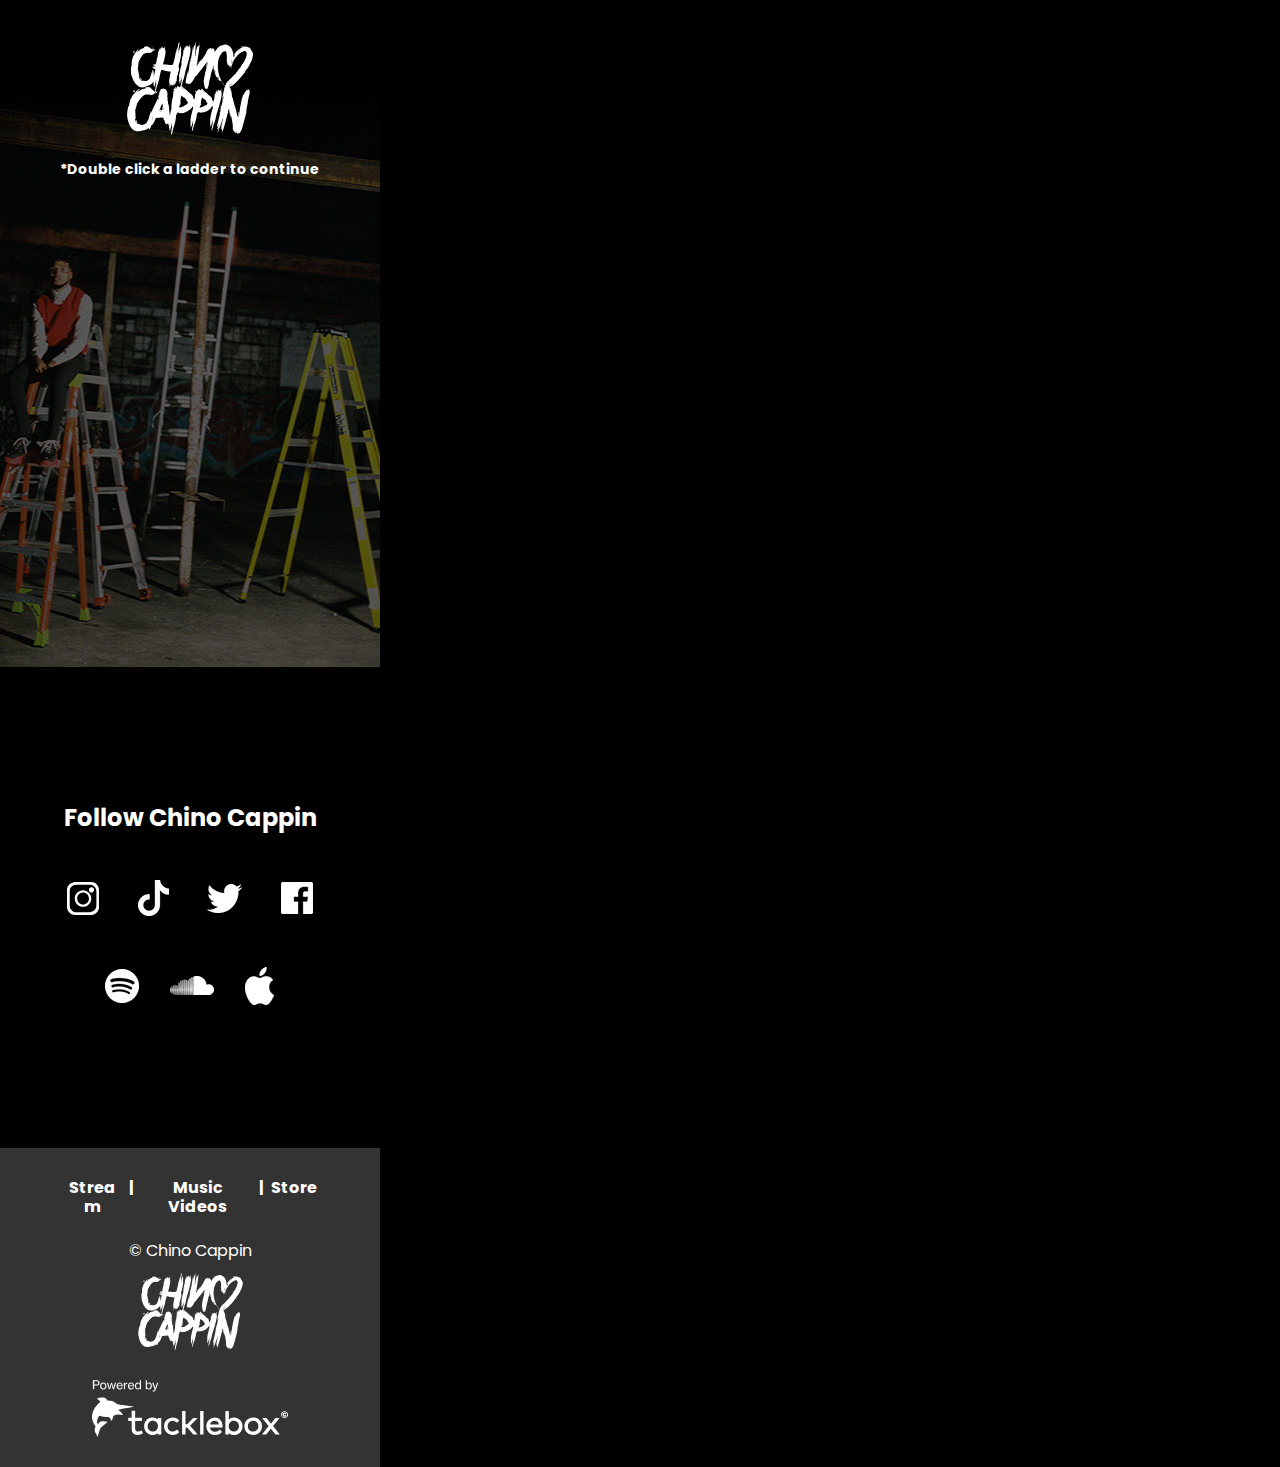
==== commit 261ce09d: "chino update" ====
--- a/phone/index.html
+++ b/phone/index.html
@@ -18,7 +18,7 @@
   <title>Chino Cappin Official Website</title>
   <!-- CSS -->
   <link rel="stylesheet" type="text/css" href="../css/site_global.css?crc=444006867"/>
-  <link rel="stylesheet" type="text/css" href="css/index.css?crc=4090260844" id="pagesheet"/>
+  <link rel="stylesheet" type="text/css" href="css/index.css?crc=3982325182" id="pagesheet"/>
     <!--/*
 
 */
--- a/phone/css/index.css
+++ b/phone/css/index.css
@@ -1,4 +1,4 @@
 /*
 
 */
-.version.index{color:#0000F3;background-color:#CC6D6C;}#muse_css_mq{background-color:#FFFFFF;}#page{z-index:1;width:380px;min-height:570px;background-image:none;border-width:0px;border-color:#000000;background-color:transparent;}#page_position_content{width:0.01px;}#pu2595{z-index:2;width:0.01px;}#u2595{z-index:2;width:380px;height:667px;opacity:1;-ms-filter:"progid:DXImageTransform.Microsoft.Alpha(Opacity=100)";filter:alpha(opacity=100);position:relative;margin-right:-10000px;background:transparent url("../../images/background%20copy.jpg?crc=297449228") no-repeat center center;background-size:cover;}.hidpi #u2595{background-image:url("../../images/background%20copy_2x.jpg?crc=3833270913");}#u2597{z-index:3;width:179px;height:430px;opacity:0.5;-ms-filter:"progid:DXImageTransform.Microsoft.Alpha(Opacity=50)";filter:alpha(opacity=50);position:relative;margin-right:-10000px;margin-top:233px;left:2px;background:transparent url("../../images/stream%20mobile.png?crc=4199201375") no-repeat right center;background-size:cover;}#u2597:hover{background-repeat:no-repeat;background-position:right center;opacity:1;-ms-filter:"progid:DXImageTransform.Microsoft.Alpha(Opacity=100)";filter:alpha(opacity=100);width:179px;height:430px;min-height:0px;margin:233px -10000px 0px 0px;background-size:cover;}#u2597.MuseLinkActive{background-repeat:no-repeat;background-position:right center;opacity:1;-ms-filter:"progid:DXImageTransform.Microsoft.Alpha(Opacity=100)";filter:alpha(opacity=100);width:179px;height:430px;min-height:0px;margin:233px -10000px 0px 0px;background-size:cover;}.hidpi #u2597{background-image:url("../../images/stream%20mobile_2x.png?crc=4185239394");}#u4923{z-index:4;width:183px;height:390px;opacity:0;-ms-filter:"progid:DXImageTransform.Microsoft.Alpha(Opacity=0)";filter:alpha(opacity=0);position:relative;margin-right:-10000px;margin-top:187px;left:96px;background:transparent url("../../images/fixedmusic%20videos-u4923-fr.png?crc=20189015") no-repeat center top;background-size:contain;}#u4923:hover{background-repeat:no-repeat;background-position:center top;opacity:1;-ms-filter:"progid:DXImageTransform.Microsoft.Alpha(Opacity=100)";filter:alpha(opacity=100);width:183px;height:390px;min-height:0px;margin:187px -10000px 0px 0px;background-size:contain;}#u4923.MuseLinkActive{background-repeat:no-repeat;background-position:center top;opacity:1;-ms-filter:"progid:DXImageTransform.Microsoft.Alpha(Opacity=100)";filter:alpha(opacity=100);width:183px;height:390px;min-height:0px;margin:187px -10000px 0px 0px;background-size:contain;}.hidpi #u4923{background-image:url("../../images/fixedmusic%20videos-u4923-fr_2x.png?crc=3912436947");}#u2598{z-index:5;width:162px;height:340px;opacity:0;-ms-filter:"progid:DXImageTransform.Microsoft.Alpha(Opacity=0)";filter:alpha(opacity=0);position:relative;margin-right:-10000px;margin-top:310px;left:218px;background:transparent url("../../images/store%20mobile-u2598-fr.png?crc=343235407") no-repeat left center;background-size:cover;}#u2598:hover{background-repeat:no-repeat;background-position:left center;opacity:1;-ms-filter:"progid:DXImageTransform.Microsoft.Alpha(Opacity=100)";filter:alpha(opacity=100);width:162px;height:340px;min-height:0px;margin:310px -10000px 0px 0px;background-size:cover;}#u2598.MuseLinkActive{background-repeat:no-repeat;background-position:left center;opacity:1;-ms-filter:"progid:DXImageTransform.Microsoft.Alpha(Opacity=100)";filter:alpha(opacity=100);width:162px;height:340px;min-height:0px;margin:310px -10000px 0px 0px;background-size:cover;}.hidpi #u2598{background-image:url("../../images/store%20mobile-u2598-fr_2x.png?crc=478620548");}#u2599{z-index:6;width:126px;height:96px;opacity:1;-ms-filter:"progid:DXImageTransform.Microsoft.Alpha(Opacity=100)";filter:alpha(opacity=100);position:relative;margin-right:-10000px;margin-top:40px;left:127px;background:transparent url("../../images/chino%20cappin%20logo%20white.svg?crc=8672134") no-repeat center center;background-size:contain;}#u2600-4{z-index:7;width:276px;min-height:13px;background-color:transparent;text-align:center;font-size:14px;color:#FFFFFF;font-family:'__Poppins_5';font-weight:700;position:relative;margin-right:-10000px;margin-top:161px;left:52px;}#pu2602{z-index:11;width:0.01px;}#u2602{z-index:11;width:380px;height:475px;background-color:#000000;position:relative;margin-right:-10000px;}#u2603{z-index:12;width:380px;border-width:0px;border-color:transparent;background-color:transparent;padding-bottom:0px;position:relative;margin-right:-10000px;margin-top:136px;}#u2604-4{z-index:13;width:380px;min-height:33px;background-color:transparent;color:#FFFFFF;text-align:center;font-size:24px;line-height:29px;font-family:'__Poppins_5';font-weight:700;position:relative;}#u2609{z-index:21;width:246px;border-width:0px;border-color:transparent;background-color:transparent;margin-left:67px;margin-top:43px;position:relative;}#u2613{z-index:22;width:32px;height:38px;opacity:1;-ms-filter:"progid:DXImageTransform.Microsoft.Alpha(Opacity=100)";filter:alpha(opacity=100);position:relative;margin-right:-10000px;background:transparent url("../../images/instagram.svg?crc=484516721") no-repeat center center;background-size:contain;}.nosvg #u2613{background-image:url('../../images/instagram_poster_u3422.png?crc=231841790');}#u2610{z-index:25;width:31px;height:38px;opacity:1;-ms-filter:"progid:DXImageTransform.Microsoft.Alpha(Opacity=100)";filter:alpha(opacity=100);position:relative;margin-right:-10000px;left:71px;background:transparent url("../../images/tiktok-u2610-fr.png?crc=158828838") no-repeat center center;background-size:contain;}#u2610:hover{background-repeat:no-repeat;background-position:center center;opacity:0.5;-ms-filter:"progid:DXImageTransform.Microsoft.Alpha(Opacity=50)";filter:alpha(opacity=50);width:31px;height:38px;min-height:0px;margin:0px -10000px 0px 0px;background-size:contain;}.hidpi #u2610{background-image:url("../../images/tiktok-u2610-fr_2x.png?crc=3998839949");}#u2611{z-index:24;width:35px;height:38px;opacity:1;-ms-filter:"progid:DXImageTransform.Microsoft.Alpha(Opacity=100)";filter:alpha(opacity=100);position:relative;margin-right:-10000px;left:140px;background:transparent url("../../images/twitter-u2611-fr.png?crc=168657429") no-repeat center center;background-size:contain;}#u2611:hover{background-repeat:no-repeat;background-position:center center;opacity:0.5;-ms-filter:"progid:DXImageTransform.Microsoft.Alpha(Opacity=50)";filter:alpha(opacity=50);width:35px;height:38px;min-height:0px;margin:0px -10000px 0px 0px;background-size:contain;}.hidpi #u2611{background-image:url("../../images/twitter-u2611-fr_2x.png?crc=108748762");}#u2612{z-index:23;width:32px;height:38px;opacity:1;-ms-filter:"progid:DXImageTransform.Microsoft.Alpha(Opacity=100)";filter:alpha(opacity=100);position:relative;margin-right:-10000px;left:214px;background:transparent url("../../images/facebook-u2612-fr.png?crc=3864585683") no-repeat center center;background-size:contain;}#u2613:hover,#u2612:hover{background-repeat:no-repeat;background-position:center center;opacity:0.5;-ms-filter:"progid:DXImageTransform.Microsoft.Alpha(Opacity=50)";filter:alpha(opacity=50);width:32px;height:38px;min-height:0px;margin:0px -10000px 0px 0px;background-size:contain;}.hidpi #u2612{background-image:url("../../images/facebook-u2612-fr_2x.png?crc=4261913052");}#u2605{z-index:17;width:170px;border-width:0px;border-color:transparent;background-color:transparent;margin-left:105px;margin-top:50px;position:relative;}#u2606{z-index:20;width:34px;height:37px;opacity:1;-ms-filter:"progid:DXImageTransform.Microsoft.Alpha(Opacity=100)";filter:alpha(opacity=100);position:relative;margin-right:-10000px;background:transparent url("../../images/spotify-u2606-fr.png?crc=3917947207") no-repeat center center;background-size:contain;}#u2606:hover{background-repeat:no-repeat;background-position:center center;opacity:0.5;-ms-filter:"progid:DXImageTransform.Microsoft.Alpha(Opacity=50)";filter:alpha(opacity=50);width:34px;height:37px;min-height:0px;margin:0px -10000px 0px 0px;background-size:contain;}.hidpi #u2606{background-image:url("../../images/spotify-u2606-fr_2x.png?crc=4207167030");}#u2607{z-index:19;width:44px;height:37px;opacity:1;-ms-filter:"progid:DXImageTransform.Microsoft.Alpha(Opacity=100)";filter:alpha(opacity=100);position:relative;margin-right:-10000px;left:65px;background:transparent url("../../images/soundcloud-u2607-fr.png?crc=4150482500") no-repeat center center;background-size:contain;}#u2607:hover{background-repeat:no-repeat;background-position:center center;opacity:0.5;-ms-filter:"progid:DXImageTransform.Microsoft.Alpha(Opacity=50)";filter:alpha(opacity=50);width:44px;height:37px;min-height:0px;margin:0px -10000px 0px 0px;background-size:contain;}.hidpi #u2607{background-image:url("../../images/soundcloud-u2607-fr_2x.png?crc=4219185090");}#u2608{z-index:18;width:30px;height:38px;opacity:1;-ms-filter:"progid:DXImageTransform.Microsoft.Alpha(Opacity=100)";filter:alpha(opacity=100);position:relative;margin-right:-10000px;left:139px;background:transparent url("../../images/apple%20music-u2608-fr.png?crc=4222965731") no-repeat center center;background-size:contain;}#u2608:hover{background-repeat:no-repeat;background-position:center center;opacity:0.5;-ms-filter:"progid:DXImageTransform.Microsoft.Alpha(Opacity=50)";filter:alpha(opacity=50);width:30px;height:38px;min-height:0px;margin:0px -10000px 0px 0px;background-size:contain;}.hidpi #u2608{background-image:url("../../images/apple%20music-u2608-fr_2x.png?crc=61973469");}#pu4652{z-index:26;width:0.01px;margin-top:6px;}#u4652{z-index:26;width:380px;height:319px;background-color:#333333;position:relative;margin-right:-10000px;}#u4654{z-index:27;width:266px;border-width:0px;border-color:transparent;background-color:transparent;padding-bottom:0px;position:relative;margin-right:-10000px;margin-top:30px;left:57px;}#u4655{z-index:32;width:256px;border-width:0px;border-color:transparent;background-color:transparent;margin-left:5px;position:relative;}#u4660-4{z-index:33;width:61px;min-height:19px;background-color:transparent;color:#FFFFFF;text-align:center;font-size:16px;line-height:19px;font-family:'__Poppins_5';font-weight:700;position:relative;margin-right:-10000px;}#u4658-4{z-index:41;width:19px;min-height:9px;background-color:transparent;color:#FFFFFF;text-align:left;font-size:16px;line-height:19px;font-family:'__Poppins_5';font-weight:700;position:relative;margin-right:-10000px;left:61px;}#u4659-4{z-index:45;width:111px;min-height:12px;background-color:transparent;color:#FFFFFF;text-align:center;font-size:16px;line-height:19px;font-family:'__Poppins_5';font-weight:700;position:relative;margin-right:-10000px;left:80px;}#u4656-4{z-index:37;width:19px;min-height:9px;background-color:transparent;color:#FFFFFF;text-align:left;font-size:16px;line-height:19px;font-family:'__Poppins_5';font-weight:700;position:relative;margin-right:-10000px;left:191px;}#u4657-4{z-index:49;width:46px;min-height:9px;background-color:transparent;color:#FFFFFF;text-align:center;font-size:16px;line-height:19px;font-family:'__Poppins_5';font-weight:700;position:relative;margin-right:-10000px;left:209px;}#u4661-4{z-index:28;width:266px;min-height:4px;background-color:transparent;color:#FFFFFF;text-align:center;font-size:16px;line-height:19px;font-family:'__Poppins_5';font-weight:400;margin-top:25px;position:relative;}#u5065{z-index:53;width:105px;height:80px;opacity:1;-ms-filter:"progid:DXImageTransform.Microsoft.Alpha(Opacity=100)";filter:alpha(opacity=100);position:relative;margin-right:-10000px;margin-top:123px;left:138px;background:transparent url("../../images/chino%20cappin%20logo%20white.svg?crc=8672134") no-repeat center center;background-size:contain;}.nosvg #u2599,.nosvg #u5065{background-image:url('../../images/chino%20cappin%20logo%20white_poster_u673.png?crc=26614060');}#u5066{z-index:54;width:196px;height:57px;opacity:1;-ms-filter:"progid:DXImageTransform.Microsoft.Alpha(Opacity=100)";filter:alpha(opacity=100);position:relative;margin-right:-10000px;margin-top:232px;left:92px;background:transparent url("../../images/tacklebox%20white.svg?crc=461178488") no-repeat center center;background-size:contain;}.nosvg #u5066{background-image:url('../../images/tacklebox%20white_poster_u1333.png?crc=4071395336');}#u5066:hover{background-repeat:no-repeat;background-position:center center;width:196px;height:57px;min-height:0px;margin:232px -10000px 0px 0px;background-size:contain;}.css_verticalspacer .verticalspacer{height:calc(100vh - 1466px);}.html{background-color:#000000;}body{position:relative;min-width:380px;}@-ms-viewport{width:380px;}@-webkit-viewport{width:380px;}@-o-viewport{width:380px;}@-moz-viewport{width:380px;}@viewport{width:380px;}@font-face{font-family:'__Poppins_5';src:url('../../fonts/poppins-regular.eot');src:local('☺'), url('../../fonts/poppins-regular.woff') format('woff'), url('../../fonts/poppins-regular.svg') format('svg');font-weight:400;font-style:normal;}@font-face{font-family:'__Poppins_5';src:url('../../fonts/poppins-bold.eot');src:local('☺'), url('../../fonts/poppins-bold.woff') format('woff'), url('../../fonts/poppins-bold.svg') format('svg');font-weight:700;font-style:normal;}+.version.index{color:#0000ED;background-color:#5D75BE;}#muse_css_mq{background-color:#FFFFFF;}#page{z-index:1;width:380px;min-height:570px;background-image:none;border-width:0px;border-color:#000000;background-color:transparent;}#page_position_content{width:0.01px;}#pu2595{z-index:2;width:0.01px;}#u2595{z-index:2;width:380px;height:667px;opacity:1;-ms-filter:"progid:DXImageTransform.Microsoft.Alpha(Opacity=100)";filter:alpha(opacity=100);position:relative;margin-right:-10000px;background:transparent url("../../images/background%20copy.jpg?crc=297449228") no-repeat center center;background-size:cover;}.hidpi #u2595{background-image:url("../../images/background%20copy_2x.jpg?crc=3833270913");}#u2597{z-index:3;width:179px;height:430px;opacity:0;-ms-filter:"progid:DXImageTransform.Microsoft.Alpha(Opacity=0)";filter:alpha(opacity=0);position:relative;margin-right:-10000px;margin-top:233px;left:2px;background:transparent url("../../images/stream%20mobile.png?crc=4199201375") no-repeat right center;background-size:cover;}#u2597:hover{background-repeat:no-repeat;background-position:right center;opacity:1;-ms-filter:"progid:DXImageTransform.Microsoft.Alpha(Opacity=100)";filter:alpha(opacity=100);width:179px;height:430px;min-height:0px;margin:233px -10000px 0px 0px;background-size:cover;}#u2597.MuseLinkActive{background-repeat:no-repeat;background-position:right center;opacity:1;-ms-filter:"progid:DXImageTransform.Microsoft.Alpha(Opacity=100)";filter:alpha(opacity=100);width:179px;height:430px;min-height:0px;margin:233px -10000px 0px 0px;background-size:cover;}.hidpi #u2597{background-image:url("../../images/stream%20mobile_2x.png?crc=4185239394");}#u4923{z-index:4;width:183px;height:390px;opacity:0;-ms-filter:"progid:DXImageTransform.Microsoft.Alpha(Opacity=0)";filter:alpha(opacity=0);position:relative;margin-right:-10000px;margin-top:187px;left:96px;background:transparent url("../../images/fixedmusic%20videos-u4923-fr.png?crc=20189015") no-repeat center top;background-size:contain;}#u4923:hover{background-repeat:no-repeat;background-position:center top;opacity:1;-ms-filter:"progid:DXImageTransform.Microsoft.Alpha(Opacity=100)";filter:alpha(opacity=100);width:183px;height:390px;min-height:0px;margin:187px -10000px 0px 0px;background-size:contain;}#u4923.MuseLinkActive{background-repeat:no-repeat;background-position:center top;opacity:1;-ms-filter:"progid:DXImageTransform.Microsoft.Alpha(Opacity=100)";filter:alpha(opacity=100);width:183px;height:390px;min-height:0px;margin:187px -10000px 0px 0px;background-size:contain;}.hidpi #u4923{background-image:url("../../images/fixedmusic%20videos-u4923-fr_2x.png?crc=3912436947");}#u2598{z-index:5;width:162px;height:340px;opacity:0;-ms-filter:"progid:DXImageTransform.Microsoft.Alpha(Opacity=0)";filter:alpha(opacity=0);position:relative;margin-right:-10000px;margin-top:310px;left:218px;background:transparent url("../../images/store%20mobile-u2598-fr.png?crc=343235407") no-repeat left center;background-size:cover;}#u2598:hover{background-repeat:no-repeat;background-position:left center;opacity:1;-ms-filter:"progid:DXImageTransform.Microsoft.Alpha(Opacity=100)";filter:alpha(opacity=100);width:162px;height:340px;min-height:0px;margin:310px -10000px 0px 0px;background-size:cover;}#u2598.MuseLinkActive{background-repeat:no-repeat;background-position:left center;opacity:1;-ms-filter:"progid:DXImageTransform.Microsoft.Alpha(Opacity=100)";filter:alpha(opacity=100);width:162px;height:340px;min-height:0px;margin:310px -10000px 0px 0px;background-size:cover;}.hidpi #u2598{background-image:url("../../images/store%20mobile-u2598-fr_2x.png?crc=478620548");}#u2599{z-index:6;width:126px;height:96px;opacity:1;-ms-filter:"progid:DXImageTransform.Microsoft.Alpha(Opacity=100)";filter:alpha(opacity=100);position:relative;margin-right:-10000px;margin-top:40px;left:127px;background:transparent url("../../images/chino%20cappin%20logo%20white.svg?crc=8672134") no-repeat center center;background-size:contain;}#u2600-4{z-index:7;width:276px;min-height:13px;background-color:transparent;text-align:center;font-size:14px;color:#FFFFFF;font-family:'__Poppins_5';font-weight:700;position:relative;margin-right:-10000px;margin-top:161px;left:52px;}#pu2602{z-index:11;width:0.01px;}#u2602{z-index:11;width:380px;height:475px;background-color:#000000;position:relative;margin-right:-10000px;}#u2603{z-index:12;width:380px;border-width:0px;border-color:transparent;background-color:transparent;padding-bottom:0px;position:relative;margin-right:-10000px;margin-top:136px;}#u2604-4{z-index:13;width:380px;min-height:33px;background-color:transparent;color:#FFFFFF;text-align:center;font-size:24px;line-height:29px;font-family:'__Poppins_5';font-weight:700;position:relative;}#u2609{z-index:21;width:246px;border-width:0px;border-color:transparent;background-color:transparent;margin-left:67px;margin-top:43px;position:relative;}#u2613{z-index:22;width:32px;height:38px;opacity:1;-ms-filter:"progid:DXImageTransform.Microsoft.Alpha(Opacity=100)";filter:alpha(opacity=100);position:relative;margin-right:-10000px;background:transparent url("../../images/instagram.svg?crc=484516721") no-repeat center center;background-size:contain;}.nosvg #u2613{background-image:url('../../images/instagram_poster_u3422.png?crc=231841790');}#u2610{z-index:25;width:31px;height:38px;opacity:1;-ms-filter:"progid:DXImageTransform.Microsoft.Alpha(Opacity=100)";filter:alpha(opacity=100);position:relative;margin-right:-10000px;left:71px;background:transparent url("../../images/tiktok-u2610-fr.png?crc=158828838") no-repeat center center;background-size:contain;}#u2610:hover{background-repeat:no-repeat;background-position:center center;opacity:0.5;-ms-filter:"progid:DXImageTransform.Microsoft.Alpha(Opacity=50)";filter:alpha(opacity=50);width:31px;height:38px;min-height:0px;margin:0px -10000px 0px 0px;background-size:contain;}.hidpi #u2610{background-image:url("../../images/tiktok-u2610-fr_2x.png?crc=3998839949");}#u2611{z-index:24;width:35px;height:38px;opacity:1;-ms-filter:"progid:DXImageTransform.Microsoft.Alpha(Opacity=100)";filter:alpha(opacity=100);position:relative;margin-right:-10000px;left:140px;background:transparent url("../../images/twitter-u2611-fr.png?crc=168657429") no-repeat center center;background-size:contain;}#u2611:hover{background-repeat:no-repeat;background-position:center center;opacity:0.5;-ms-filter:"progid:DXImageTransform.Microsoft.Alpha(Opacity=50)";filter:alpha(opacity=50);width:35px;height:38px;min-height:0px;margin:0px -10000px 0px 0px;background-size:contain;}.hidpi #u2611{background-image:url("../../images/twitter-u2611-fr_2x.png?crc=108748762");}#u2612{z-index:23;width:32px;height:38px;opacity:1;-ms-filter:"progid:DXImageTransform.Microsoft.Alpha(Opacity=100)";filter:alpha(opacity=100);position:relative;margin-right:-10000px;left:214px;background:transparent url("../../images/facebook-u2612-fr.png?crc=3864585683") no-repeat center center;background-size:contain;}#u2613:hover,#u2612:hover{background-repeat:no-repeat;background-position:center center;opacity:0.5;-ms-filter:"progid:DXImageTransform.Microsoft.Alpha(Opacity=50)";filter:alpha(opacity=50);width:32px;height:38px;min-height:0px;margin:0px -10000px 0px 0px;background-size:contain;}.hidpi #u2612{background-image:url("../../images/facebook-u2612-fr_2x.png?crc=4261913052");}#u2605{z-index:17;width:170px;border-width:0px;border-color:transparent;background-color:transparent;margin-left:105px;margin-top:50px;position:relative;}#u2606{z-index:20;width:34px;height:37px;opacity:1;-ms-filter:"progid:DXImageTransform.Microsoft.Alpha(Opacity=100)";filter:alpha(opacity=100);position:relative;margin-right:-10000px;background:transparent url("../../images/spotify-u2606-fr.png?crc=3917947207") no-repeat center center;background-size:contain;}#u2606:hover{background-repeat:no-repeat;background-position:center center;opacity:0.5;-ms-filter:"progid:DXImageTransform.Microsoft.Alpha(Opacity=50)";filter:alpha(opacity=50);width:34px;height:37px;min-height:0px;margin:0px -10000px 0px 0px;background-size:contain;}.hidpi #u2606{background-image:url("../../images/spotify-u2606-fr_2x.png?crc=4207167030");}#u2607{z-index:19;width:44px;height:37px;opacity:1;-ms-filter:"progid:DXImageTransform.Microsoft.Alpha(Opacity=100)";filter:alpha(opacity=100);position:relative;margin-right:-10000px;left:65px;background:transparent url("../../images/soundcloud-u2607-fr.png?crc=4150482500") no-repeat center center;background-size:contain;}#u2607:hover{background-repeat:no-repeat;background-position:center center;opacity:0.5;-ms-filter:"progid:DXImageTransform.Microsoft.Alpha(Opacity=50)";filter:alpha(opacity=50);width:44px;height:37px;min-height:0px;margin:0px -10000px 0px 0px;background-size:contain;}.hidpi #u2607{background-image:url("../../images/soundcloud-u2607-fr_2x.png?crc=4219185090");}#u2608{z-index:18;width:30px;height:38px;opacity:1;-ms-filter:"progid:DXImageTransform.Microsoft.Alpha(Opacity=100)";filter:alpha(opacity=100);position:relative;margin-right:-10000px;left:139px;background:transparent url("../../images/apple%20music-u2608-fr.png?crc=4222965731") no-repeat center center;background-size:contain;}#u2608:hover{background-repeat:no-repeat;background-position:center center;opacity:0.5;-ms-filter:"progid:DXImageTransform.Microsoft.Alpha(Opacity=50)";filter:alpha(opacity=50);width:30px;height:38px;min-height:0px;margin:0px -10000px 0px 0px;background-size:contain;}.hidpi #u2608{background-image:url("../../images/apple%20music-u2608-fr_2x.png?crc=61973469");}#pu4652{z-index:26;width:0.01px;margin-top:6px;}#u4652{z-index:26;width:380px;height:319px;background-color:#333333;position:relative;margin-right:-10000px;}#u4654{z-index:27;width:266px;border-width:0px;border-color:transparent;background-color:transparent;padding-bottom:0px;position:relative;margin-right:-10000px;margin-top:30px;left:57px;}#u4655{z-index:32;width:256px;border-width:0px;border-color:transparent;background-color:transparent;margin-left:5px;position:relative;}#u4660-4{z-index:33;width:61px;min-height:19px;background-color:transparent;color:#FFFFFF;text-align:center;font-size:16px;line-height:19px;font-family:'__Poppins_5';font-weight:700;position:relative;margin-right:-10000px;}#u4658-4{z-index:41;width:19px;min-height:9px;background-color:transparent;color:#FFFFFF;text-align:left;font-size:16px;line-height:19px;font-family:'__Poppins_5';font-weight:700;position:relative;margin-right:-10000px;left:61px;}#u4659-4{z-index:45;width:111px;min-height:12px;background-color:transparent;color:#FFFFFF;text-align:center;font-size:16px;line-height:19px;font-family:'__Poppins_5';font-weight:700;position:relative;margin-right:-10000px;left:80px;}#u4656-4{z-index:37;width:19px;min-height:9px;background-color:transparent;color:#FFFFFF;text-align:left;font-size:16px;line-height:19px;font-family:'__Poppins_5';font-weight:700;position:relative;margin-right:-10000px;left:191px;}#u4657-4{z-index:49;width:46px;min-height:9px;background-color:transparent;color:#FFFFFF;text-align:center;font-size:16px;line-height:19px;font-family:'__Poppins_5';font-weight:700;position:relative;margin-right:-10000px;left:209px;}#u4661-4{z-index:28;width:266px;min-height:4px;background-color:transparent;color:#FFFFFF;text-align:center;font-size:16px;line-height:19px;font-family:'__Poppins_5';font-weight:400;margin-top:25px;position:relative;}#u5065{z-index:53;width:105px;height:80px;opacity:1;-ms-filter:"progid:DXImageTransform.Microsoft.Alpha(Opacity=100)";filter:alpha(opacity=100);position:relative;margin-right:-10000px;margin-top:123px;left:138px;background:transparent url("../../images/chino%20cappin%20logo%20white.svg?crc=8672134") no-repeat center center;background-size:contain;}.nosvg #u2599,.nosvg #u5065{background-image:url('../../images/chino%20cappin%20logo%20white_poster_u673.png?crc=26614060');}#u5066{z-index:54;width:196px;height:57px;opacity:1;-ms-filter:"progid:DXImageTransform.Microsoft.Alpha(Opacity=100)";filter:alpha(opacity=100);position:relative;margin-right:-10000px;margin-top:232px;left:92px;background:transparent url("../../images/tacklebox%20white.svg?crc=461178488") no-repeat center center;background-size:contain;}.nosvg #u5066{background-image:url('../../images/tacklebox%20white_poster_u1333.png?crc=4071395336');}#u5066:hover{background-repeat:no-repeat;background-position:center center;width:196px;height:57px;min-height:0px;margin:232px -10000px 0px 0px;background-size:contain;}.css_verticalspacer .verticalspacer{height:calc(100vh - 1466px);}.html{background-color:#000000;}body{position:relative;min-width:380px;}@-ms-viewport{width:380px;}@-webkit-viewport{width:380px;}@-o-viewport{width:380px;}@-moz-viewport{width:380px;}@viewport{width:380px;}@font-face{font-family:'__Poppins_5';src:url('../../fonts/poppins-regular.eot');src:local('☺'), url('../../fonts/poppins-regular.woff') format('woff'), url('../../fonts/poppins-regular.svg') format('svg');font-weight:400;font-style:normal;}@font-face{font-family:'__Poppins_5';src:url('../../fonts/poppins-bold.eot');src:local('☺'), url('../../fonts/poppins-bold.woff') format('woff'), url('../../fonts/poppins-bold.svg') format('svg');font-weight:700;font-style:normal;}